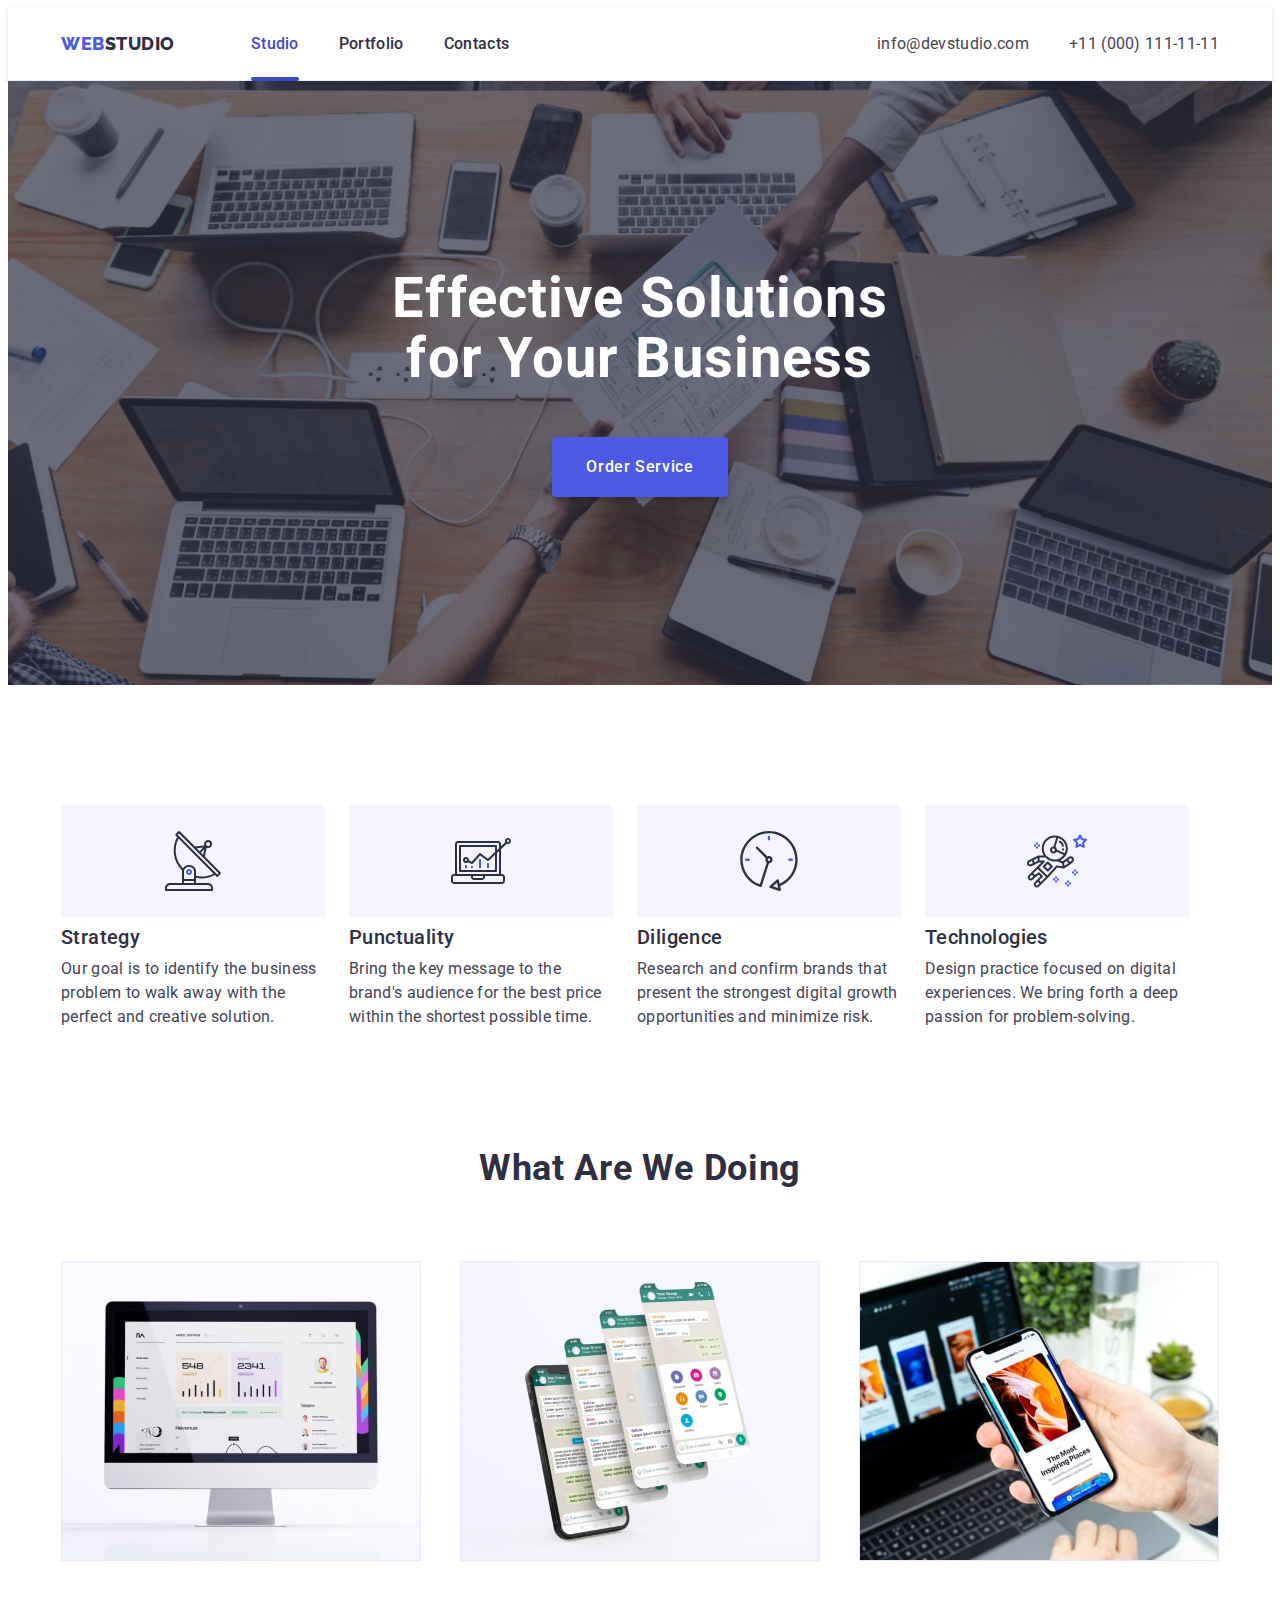
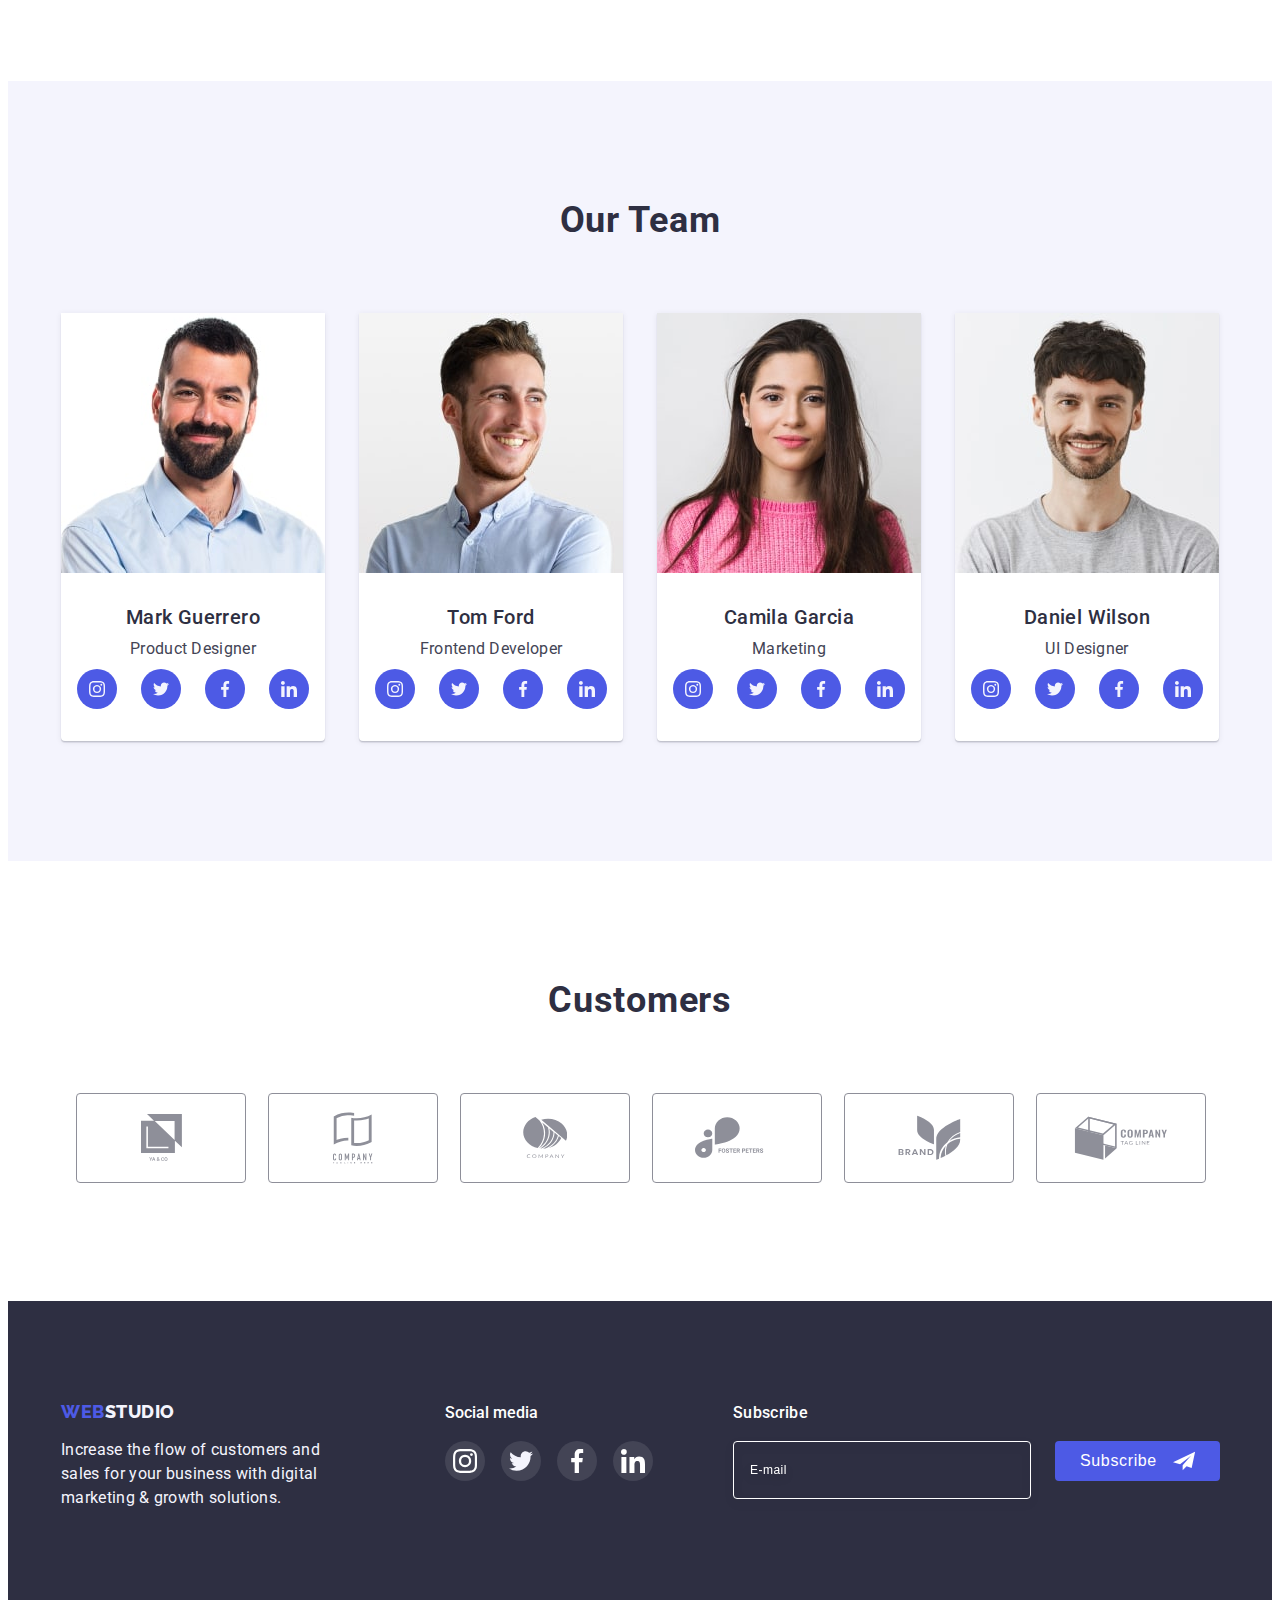
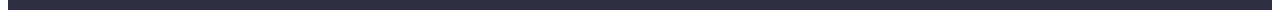
==== index.html @ 2b391406 "Initial commit" ====
<!DOCTYPE html>
<html lang="en">
  <head>
    <meta charset="UTF-8" />
    <meta http-equiv="X-UA-Compatible" content="IE=edge" />
    <meta name="viewport" content="width=device-width, initial-scale=1.0" />
    <link rel="preconnect" href="https://fonts.googleapis.com" />
    <link rel="preconnect" href="https://fonts.gstatic.com" crossorigin />
    <link
      href="https://fonts.googleapis.com/css2?family=Raleway:wght@800&family=Roboto:wght@400;500;700;900&display=swap"
      rel="stylesheet"
    />
    <link
      rel="stylesheet"
      href="https://cdnjs.cloudflare.com/ajax/libs/modern-normalize/1.1.0/modern-normalize.min.css"
      integrity="sha512-wpPYUAdjBVSE4KJnH1VR1HeZfpl1ub8YT/NKx4PuQ5NmX2tKuGu6U/JRp5y+Y8XG2tV+wKQpNHVUX03MfMFn9Q=="
      crossorigin="anonymous"
      referrerpolicy="no-referrer"
    />

    <link rel="stylesheet" href="./css/styles.css" />
    <title>Студія</title>
  </head>
  <body>
    <header class="header">
      <div class="container header-style">
        <nav class="nav">
          <a class="header-logo link" href="./index.html"
            >Web<span class="header-logo-studio">Studio</span>
          </a>
          <ul class="header-list list">
            <li class="item">
              <a class="navigation-link link current" href="./index.html">Studio</a>
            </li>
            <li class="item">
              <a class="navigation-link link" href="./portfolio.html"
                >Portfolio</a>
            </li>
            <li class="item"><a class="navigation-link link" href="">Contacts</a></li>
          </ul>
        </nav>
        <address class="header-address">
          <ul class="address-list list">
            <li class="item">
              <a class="contacts-link link" href="mailto:info@devstudio.com"
                >info@devstudio.com</a
              >
            </li>
            <li class="item">
              <a class="contacts-link link" href="tel:+110001111111"
                >+11 (000) 111-11-11</a
              >
            </li>
          </ul>
        </address>
      </div>
    </header>
    <main>
      <section class="hero">
        <div class="container">
          <h1 class="hero-title">Effective Solutions for Your Business</h1>
          <button type="button" class="button" data-modal-open>Order Service</button>
        </div>
      </section>

      <section class="section-advantages">
        <div class="container">
          <h2 class="visually-hidden">advantages</h2>
          <ul class="advantages-list list">
            <li class="advantages-item">
              <h3 class="advantages-title">Strategy</h3>
              <p class="advantages-content">
                Our goal is to identify the business problem to walk away with the
                perfect and creative solution.
              </p>
            </li>
            <li class="advantages-item icon-antenna">
              <h3 class="advantages-title">Punctuality</h3>
              <p class="advantages-content">
                Bring the key message to the brand's audience for the best price
                within the shortest possible time.
              </p>
            </li>
            <li class="advantages-item">
              <h3 class="advantages-title">Diligence</h3>
              <p class="advantages-content">
                Research and confirm brands that present the strongest digital
                growth opportunities and minimize risk.
              </p>
            </li>
            <li class="advantages-item">
              <h3 class="advantages-title">Technologies</h3>
              <p class="advantages-content">
                Design practice focused on digital experiences. We bring forth a
                deep passion for problem-solving.
              </p>
            </li>
          </ul>
        </div>
      </section>
      <section class="section-projects">
        <div class="container">
          <h2 class="section-projects-header">What are we doing</h2>
          <ul class="section-projects-list list">
            <li>
              <img
                src="./images/img1.jpg"
                alt="project1"
                width="360"
                height="300"
              />
            </li>
            <li>
              <img
                src="./images/img2.jpg"
                alt="project2"
                width="360"
                height="300"
              />
            </li>
            <li>
              <img
                src="./images/img3.jpg"
                alt="project3"
                width="360"
                height="300"
              />
            </li>
          </ul>
        </div>
      </section>
      <section class = "section-team">
        <div class="container">
          <h2 class="team-main-header">Our Team</h2>
          <ul class="team-list list">
            <li class="team-list-item">
              <img src="./images/teamcard1.jpg" alt="Mark Guerrero" width="264" />
              <div class="team-item-block">
                <h3 class="team-item-header">Mark Guerrero</h3>
                <p class="team-item-text">Product Designer</p>
                <ul class="team-social-list list">
                  <li class="team-social-item">
                    <a class="team-social-link link" href="">
                      <svg class="team-social-icon" width="16" height="16">
                        <use href="./images/icons.svg#icon-instagram" width="16px" height="16px"></use>
                      </svg>
                    </a>
                  </li>
                  <li class="team-social-item">
                    <a class="team-social-link link" href="">
                      <svg class="team-social-icon" width="16" height="16">
                        <use href="./images/icons.svg#icon-twitter"></use>
                      </svg>
                    </a>
                  </li>
                  <li class="team-social-item">
                    <a class="team-social-link link" href="">
                      <svg class="team-social-icon" width="16" height="16">
                        <use href="./images/icons.svg#icon-facebook"></use>
                      </svg>
                    </a>
                  </li>
                  <li class="team-social-item">
                    <a class="team-social-link link" href="">
                      <svg class="team-social-icon" width="16" height="16">
                        <use href="./images/icons.svg#icon-linkedin"></use>
                      </svg>
                    </a>
                  </li>
                </ul>
              </div>
            </li>
            <li class="team-list-item">
              <img src="./images/teamcard2.jpg" alt="Tom Ford" width="264" />
              <div class="team-item-block">
                <h3 class="team-item-header">Tom Ford</h3>
                <p class="team-item-text">Frontend Developer</p>
                <ul class="team-social-list list">
                  <li class="team-social-item">
                    <a class="team-social-link link" href="">
                      <svg class="team-social-icon" width="16" height="16">
                        <use href="./images/icons.svg#icon-instagram" width="16px" height="16px"></use>
                      </svg>
                    </a>
                  </li>
                  <li class="team-social-item">
                    <a class="team-social-link link" href="">
                      <svg class="team-social-icon" width="16" height="16">
                        <use href="./images/icons.svg#icon-twitter"></use>
                      </svg>
                    </a>
                  </li>
                  <li class="team-social-item">
                    <a class="team-social-link link" href="">
                      <svg class="team-social-icon" width="16" height="16">
                        <use href="./images/icons.svg#icon-facebook"></use>
                      </svg>
                    </a>
                  </li>
                  <li class="team-social-item">
                    <a class="team-social-link link" href="">
                      <svg class="team-social-icon" width="16" height="16">
                        <use href="./images/icons.svg#icon-linkedin"></use>
                      </svg>
                    </a>
                  </li>
                </ul>
              </div>
            </li>
            <li class="team-list-item">
              <img src="./images/teamcard3.jpg" alt="Camila Garcia" width="264" />
              <div class="team-item-block">
                <h3 class="team-item-header">Camila Garcia</h3>
                <p class="team-item-text">Marketing</p>
                <ul class="team-social-list list">
                  <li class="team-social-item">
                    <a class="team-social-link link" href="">
                      <svg class="team-social-icon" width="16" height="16">
                        <use href="./images/icons.svg#icon-instagram" width="16px" height="16px"></use>
                      </svg>
                    </a>
                  </li>
                  <li class="team-social-item">
                    <a class="team-social-link link" href="">
                      <svg class="team-social-icon" width="16" height="16">
                        <use href="./images/icons.svg#icon-twitter"></use>
                      </svg>
                    </a>
                  </li>
                  <li class="team-social-item">
                    <a class="team-social-link link" href="">
                      <svg class="team-social-icon" width="16" height="16">
                        <use href="./images/icons.svg#icon-facebook"></use>
                      </svg>
                    </a>
                  </li>
                  <li class="team-social-item">
                    <a class="team-social-link link" href="">
                      <svg class="team-social-icon" width="16" height="16">
                        <use href="./images/icons.svg#icon-linkedin"></use>
                      </svg>
                    </a>
                  </li>
                </ul>
              </div>
            </li>
            <li class="team-list-item">
              <img src="./images/teamcard4.jpg" alt="Daniel Wilson" width="264" />
              <div class="team-item-block">
                <h3 class="team-item-header">Daniel Wilson</h3>
                <p class="team-item-text">UI Designer</p>
                <ul class="team-social-list list">
                  <li class="team-social-item">
                    <a class="team-social-link link" href="">
                      <svg class="team-social-icon" width="16" height="16">
                        <use href="./images/icons.svg#icon-instagram" width="16px" height="16px"></use>
                      </svg>
                    </a>
                  </li>
                  <li class="team-social-item">
                    <a class="team-social-link link" href="">
                      <svg class="team-social-icon" width="16" height="16">
                        <use href="./images/icons.svg#icon-twitter"></use>
                      </svg>
                    </a>
                  </li>
                  <li class="team-social-item">
                    <a class="team-social-link link" href="">
                      <svg class="team-social-icon" width="16" height="16">
                        <use href="./images/icons.svg#icon-facebook"></use>
                      </svg>
                    </a>
                  </li>
                  <li class="team-social-item">
                    <a class="team-social-link link" href="">
                      <svg class="team-social-icon" width="16" height="16">
                        <use href="./images/icons.svg#icon-linkedin"></use>
                      </svg>
                    </a>
                  </li>
                </ul>
              </div>
            </li>
          </ul>
        </div>
      </section>
      <section class="customers">
        <div class="container">
          <h3 class="team-main-header">customers</h3>
          <ul class="customers-list list"> 
            <li class="customers-item">
              <a class="customers-link link" href="">
                <svg class="customers-link-icon" width="41" height="47">
                  <use href="./images/icons.svg#icon-partner1"></use>
                </svg>
              </a>
            </li>
           <li class="customers-item">
            <a class="customers-link link" href="">
                <svg class="customers-link-icon" width="40" height="52">
                  <use href="./images/icons.svg#icon-partner2"></use>
                </svg>
              </a>
            </li>
            <li class="customers-item">
              <a class="customers-link link" href="">
                <svg class="customers-link-icon" width="44" height="41">
                  <use href="./images/icons.svg#icon-partner3"></use>
                </svg>
              </a>
            </li>
            <li class="customers-item">
              <a class="customers-link link" href="">
                <svg class="customers-link-icon" width="84" height="41">
                  <use href="./images/icons.svg#icon-partner4"></use>
                </svg>
              </a>
            </li>
            <li class="customers-item">
              <a class="customers-link link" href="">
                <svg class="customers-link-icon" width="63" height="45">
                  <use href="./images/icons.svg#icon-partner5"></use>
                </svg>
              </a>
            </li>
            <li class="customers-item">
              <a class="customers-link link" href="">
                <svg class="customers-link-icon" width="94" height="44">
                  <use href="./images/icons.svg#icon-partner6"></use>
                </svg>
              </a>
            </li>
          </ul>
        </div>
      </section>
    </main>
    <footer class="footer">
      <div class="container footer-container">
        <div class="footer-block">
          <a class="header-logo link" href="./index.html"
            >Web<span class="footer-logo-studio">Studio</span></a
          >
          <p class="footer-text">
            Increase the flow of customers and sales for your business with digital
            marketing & growth solutions.
          </p>
        </div>
        <div class="footer-socials">
          <h2 class="footer-social-header">Social media</h2>
          <ul class="footer-social-list list">
            <li class="footer-social-item">
              <a class="footer-social-link link" href="" > 
                <svg class="footer-link-icon" width="24" height="24">
                  <use href="./images/icons.svg#icon-instagram"></use>
                </svg>
              </a>
            </li>
            <li class="footer-social-item"><a class="footer-social-link link" href="" > 
              <svg class="footer-link-icon" width="24" height="24">
                <use href="./images/icons.svg#icon-twitter"></use>
              </svg>
            </a></li>
            <li class="footer-social-item"><a class="footer-social-link link" href="" > 
              <svg class="footer-link-icon" width="24" height="24">
                <use href="./images/icons.svg#icon-facebook"></use>
              </svg>
            </a></li>
            <li class="footer-social-item"><a class="footer-social-link link" href="" > 
              <svg class="footer-link-icon" width="24" height="24">
                <use href="./images/icons.svg#icon-linkedin"></use>
              </svg>
            </a></li>
          </ul>
        </div> 
        <div class="footer-subscribe">
          <p class="subscribe-text text">Subscribe</p>
          <form name="subscribe-form" class="subscribe-form">
            <label class="subscribe-form-field">
              <input type="email" name="user_mail" class="subscribe-form-input" required placeholder="E-mail"/>
            </label>
            <button type="submit" class="subscribe-form-submit">
              Subscribe
              <svg class="subscribe-form-icon" width="24px" height="24px">
                <use href="./images/icons.svg#icon-subscribe"></use>
              </svg>
            </button>
          </form>
        </div>
      </div>
    </footer>

    <div class="backdrop is-hidden" data-modal>
      <div class="modal">
        <button type="button" class="modal-button" data-modal-close>
          <svg class="modal-button-icon" width="8px" height="8px">
            <use href="./images/icons.svg#icon-close"></use>
          </svg>
        </button>
        <p class="modal-text text">
          Leave your contacts and we will call you back
        </p>
        <form name="modal-form" class="modal-form">
          <label class="modal-form-field">
            <span class="modal-form-description">Name</span>
            <span class="modal-form-input-wrapper">
              <input
                type="text"
                name="user_name"
                class="modal-form-input"
                required
                pattern="^[a-zA-Zа-яА-Я]+"
                minlength="2"
              />
              <svg class="input-icon" width="18px" height="24px">
                <use href="./images/icons.svg#icon-name"></use>
              </svg>
            </span>
          </label>
          <label class="modal-form-field">
            <span class="modal-form-description">Phone</span>
            <span class="modal-form-input-wrapper">
              <input
                type="tel"
                name="user_phone"
                class="modal-form-input"
                required
                pattern="[0-9]{3}[0-9]{3}[0-9]{2}[0-9]{2}"
                title="Phone: XXX-XXX-XX-XX"
              />
              <svg class="input-icon" width="18px" height="24px">
                <use href="./images/icons.svg#icon-phone"></use>
              </svg>
            </span>
          </label>
          <label class="modal-form-field">
            <span class="modal-form-description">Mail</span>
            <span class="modal-form-input-wrapper">
              <input
                type="email"
                name="user_mail"
                class="modal-form-input"
                required
              />
              <svg class="input-icon" width="18px" height="24px">
                <use href="./images/icons.svg#icon-email"></use>
              </svg>
            </span>
          </label>
          <label class="modal-form-field">
            <span class="modal-form-description">Comment</span>
            <textarea
              name="user_message"
              class="modal-form-message"
              placeholder="Text input"
            ></textarea>
          </label>
          <label for="user-policy" class="modal-form-policy-field">
            <input
              id="user-policy"
              type="checkbox"
              name="user_policy"
              class="modal-form-policy visually-hidden"
              required
            />
            <span class="modal-form-policy-checkbox">
              <svg class="checkbox-icon" width="16px" height="16px">
                <use href="./images/icons.svg#icon-checkbox"></use>
              </svg>
            </span>
            I accept the terms and conditions of the&nbsp;
            <a href="">Privacy Policy</a>
          </label>
          <button type="submit" class="modal-form-submit">Send</button>
        </form>
      </div>
    </div>
    <script src="./js/modal.js"></script>
  </body>
</html>
---- css/styles.css ----
:root {
  --color-navy-blue: #2e2f42;
  --color-cloud: #f4f4fd;
  --color-white: #ffffff;
  --color-ocean: #404bbf;
  --color-iris: #4d5ae5;
  --color-slate: #434455;
  --color-lite-slate: #8E8F99;
  --color-green: #31D0AA;
  --modal-overlay-color: rgba(46, 47, 66, 0.4);
  --modal-background-color: #FCFCFC;
  --modal-navy-blue-color: rgba(46, 47, 66, 0.4);
  --typical-transition: 250ms cubic-bezier(0.4, 0, 0.2, 1);
}

p,
h1,
h2,
h3,
h4,
h5,
h6 {
  margin: 0;
}

ul {
  margin: 0;
  padding-left: 0;
}

img {
  display: block;
  max-width: 100%;
  height: auto;
}

body {
  font-family: "Roboto", sans-serif;
  color: var(--color-slate);
  background-color: var(--color-white);
}
/* inherit - наследование свойств родителя */
.list {
  list-style: none;
}

.link {
  text-decoration: none;
}

.visually-hidden {
  position: absolute;
  width: 1px;
  height: 1px;
  margin: -1px;
  border: 0;
  padding: 0;
  white-space: nowrap;
  clip-path: inset(100%);
  clip: rect(0 0 0 0);
  overflow: hidden;
}

.header {
  display: block;
  border-bottom: 1px solid #e7e9fc;
  box-shadow: 0px 2px 1px rgba(46, 47, 66, 0.08), 0px 1px 1px rgba(46, 47, 66, 0.16), 0px 1px 6px rgba(46, 47, 66, 0.08);
}

.header-style,
.nav,
.header-list,
.address-list {
  display: flex;
  align-items: center;
  justify-content: space-between;
}

.header-list {
  margin-left: 76px;
}
.header-list .item:not(:last-child) {
  margin-right: 40px;
}

/* .header-list .item:last-child {
  margin-right: 0;
} */
.container {
  width: 1158px;
  padding-left: 15px;
  padding-right: 15px;
  margin: 0 auto;

  /* outline: 1px solid red; */
}
.header-logo {
  font-family: "Raleway", sans-serif;
  font-weight: 800;
  font-size: 18px;
  line-height: 1.17;
  /* display: flex;
  align-items: center; */
  letter-spacing: 0.03em;
  text-transform: uppercase;
  color: var(--color-iris);
}

.header-logo-studio {
  color: var(--color-navy-blue);
}
.navigation-link {
  display: block;
  padding-top: 24px;
  padding-bottom: 24px;

  font-weight: 500;
  font-size: 16px;
  line-height: 1.5;
  letter-spacing: 0.02em;
  color: var(--color-navy-blue);
  position: relative;
  transition: color var(--typical-transition);
}

.current {
  color: var(--color-ocean);
}

.current::after {
  content: "";
  position: absolute;
  left: 0;
  bottom: -1px;
  display: block;
  width: 100%;
  height: 4px;
  border-radius: 2px;
  background-color: var(--color-ocean);
}

.navigation-link:is(:hover, :focus) {
  color: var(--color-ocean);
}

.header-address {
  margin-left: auto;
  font-style: normal;
}

.address-list .item + .item {
  margin-left: 40px;
}

.contacts-link {
  font-family: "Roboto";
  /* font-weight: 400; */
  font-size: 16px;
  line-height: 1.5;
  letter-spacing: 0.02em;
  color: var(--color-slate);
  transition: color var(--typical-transition);

}

.contacts-link:is(:hover, :focus) {
  color: var(--color-ocean);
}

.hero {
  /* width: 1440px;
  height: 600px;
  left: 0px;
  top: 72px; */
  /* height: 600px; */
  /* padding-top: 188px;
  padding-bottom: 188px; */
  text-align: center;
  background: var(--color-navy-blue);
  padding-top: 188px;
  padding-bottom: 188px;
  max-width: 1440px;
  background-image: linear-gradient(rgba(46, 47, 66, 0.7), rgba(46, 47, 66, 0.7)), url('../images/hero-pic.jpg');
  background-repeat: no-repeat;
  background-position: center;
  background-size: cover;
  margin: 0 auto;
}


.hero-title {
  display: block;
  max-width: 496px;
  margin: 0 auto;
  /* padding-top: 188px; */
  font-weight: 700;
  font-size: 56px;
  line-height: 1.07;

  letter-spacing: 0.02em;
  /* text-transform: capitalize; */
  color: var(--color-white);
}

.button {
  margin-top: 48px;
  padding: 16px 32px;
  font-family: inherit;
  font-weight: 500;
  font-size: 16px;
  line-height: 1.5;
  letter-spacing: 0.04em;
  color: var(--color-white);
  background: var(--color-iris);
  border-radius: 4px;
  border-color: transparent;
  cursor: pointer;
  box-shadow: 0px 4px 4px rgba(0, 0, 0, 0.15);
  transition: background var(--typical-transition);
}

.button:is(:hover, :focus) {
  background: var(--color-ocean);
}

.advantages-logo {
  display: block;

}

.section-advantages {
  padding: 120px 0;
}
.advantages-list {
  display: flex;
  gap: 24px;
}

.advantages-item {
  display: block;
  width: 264px;
  /* background-image: url('../images/antenna1.svg'); */
}

.advantages-item::before  {
  display: block;
  /* width: 264px; */
  height: 112px;
  content: '';
  background-repeat: no-repeat;
  background-position: center;
  background-size: 60px 64px;
  background-color: var(--color-cloud);
  margin-bottom: 8px;
  /* background-image: url("../images/icons.svg#antenna");../images/antenna.svg advantages-item */
  
}

.advantages-item:nth-child(1):before  {
  /* background-image: url("../images/icons.svg#advantages-item"); */
  background-image: url("../images/antenna.svg");
  
}

.advantages-item:nth-child(2):before  {
  background-image: url("../images/diagram.svg");
  
}

.advantages-item:nth-child(3):before  {
  background-image: url("../images/clock.svg");
  
}

.advantages-item:nth-child(4):before  {
  background-image: url("../images/astronaut.svg");
  
}




/* <svg class="advantages-logo" width="150" height="150">
                <use href="./images/icons.svg#icon-antenna"></use>
                <!-- <use href="./images/antenna.svg"></use> -->
              </svg>
              */

.advantages-title {
  margin-bottom: 8px;
  font-weight: 500;
  font-size: 20px;
  line-height: 1.2;
  letter-spacing: 0.02em;
  color: var(--color-navy-blue);
}

.advantages-content {
  font-size: 16px;
  line-height: 1.5;
  letter-spacing: 0.02em;
  color: var(--color-slate);
}

.section-projects {
  padding-bottom: 120px;
}
.section-projects-header {
  margin-bottom: 72px;
  font-weight: 700;
  font-size: 36px;
  line-height: 1.11;
  text-align: center;
  letter-spacing: 0.02em;
  text-transform: capitalize;
  color: var(--color-navy-blue);
}

.section-projects-list {
  display: flex;
  justify-content: space-between;
  /* margin-bottom: 120px; */
}

.section-team {
  background-color: var(--color-cloud);
  padding-top: 120px;
  padding-bottom: 120px;
}

.team-main-header {
  font-weight: 700;
  font-size: 36px;
  line-height: 1.11;
  text-align: center;
  letter-spacing: 0.02em;
  text-transform: capitalize;
  color: var(--color-navy-blue);

  margin-bottom: 72px;
}

.team-list {
  display: flex;
  justify-content: space-between;
}
.team-list-item {
  background-color: var(--color-white);
  border-radius: 0px 0px 4px 4px;
  box-shadow: 0px 1px 6px rgba(46, 47, 66, 0.08), 0px 1px 1px rgba(46, 47, 66, 0.16), 0px 2px 1px rgba(46, 47, 66, 0.08);

}

.team-item-block {
  padding: 32px 0;
}
.team-item-header {
  font-weight: 500;
  font-size: 20px;
  line-height: 1.2;
  text-align: center;
  letter-spacing: 0.02em;
  color: var(--color-navy-blue);
}

.team-item-text {
  /* font-weight: 400; */
  font-size: 16px;
  line-height: 1.5;
  text-align: center;
  letter-spacing: 0.02em;
  color: var(--color-slate);
  margin-top:  8px;
}

.team-social-list {
  margin-top: 8px;
  display: flex;
  justify-content: center;
  gap: 24px;
}

.team-social-item {
  width: 40px;
  height: 40px;
}

.team-social-link {
  width: 100%;
  height: 100%;
  border-radius: 50%;
  border-color: transparent;
  background-color: var(--color-iris);
  display: flex;
  align-items: center;
  justify-content: center;
  fill: var(--color-cloud);
  transition: background-color var(--typical-transition);
}

.team-social-link:is(:hover, :focus) {
  background-color: var(--color-ocean);
}

.customers {
  padding-top: 120px;
  padding-bottom: 120px;
}

.customers-list {
  display: flex;
  margin-top: 72px;
  justify-content: center;
  gap: 24px;
  

}

.customers-item {
  width: 168px;
  height: 88px;
  /* color: var(--color-lite-slate); */
  /* fill: currentColor; */
} 

.customers-link {
  /* color: var(--color-lite-slate); */
  width: 100%;
  height: 100%;
  display: flex;
  align-items: center;
  justify-content: center;
  border: 1px solid var(--color-lite-slate); /*currentColor;*/
  border-radius: 4px;
  fill: var(--color-lite-slate); /*currentColor;*/
  transition: fill var(--typical-transition),
  border-color  var(--typical-transition);
}

.customers-link:is(:hover, :focus) {
  fill: var(--color-ocean);
  border-color: var(--color-ocean);
  /* color: var(--color-ocean); */
  /* background-color: tomato; */
}
.footer {
  background: var(--color-navy-blue);
  padding-top: 100px;
  padding-bottom: 100px;}

.footer-container {
  display: flex;
}

.footer-block {
  display: block;
  width: 264px;
  /* padding: 100px 0; */
}

.footer-logo-studio {
  color: var(--color-cloud);
}

.footer-text {
  margin-top: 16px;
  /* font-weight: 400; */
  font-size: 16px;
  line-height: 1.5;
  letter-spacing: 0.02em;
  color: var(--color-cloud);
}

.footer-socials {
  margin-left: 120px;
  color: var(--color-white);
}

.footer-social-header {
  font-weight: 500;
  font-size: 16px;
  line-height: 24px;
}

.footer-social-item {
  display: flex;
  align-items: center;
  justify-content: center;
  width: 40px;
  height: 40px;
}

.footer-social-list {
  margin-top: 16px;
  display: flex;
  /* justify-content: center; */
  /* align-items: center; */
  gap: 16px;
}

.footer-social-link {
  display: flex;
  align-items: center;
  justify-content: center;
  width: 100%;
  height: 100%;
  /* border: 1px solid red; */
  border-radius: 50%;
  background-color: var(--color-slate);
  fill: var(--color-white);
  transition: background-color var(--typical-transition);
}

.footer-social-link:is(:hover, :focus) {
  background-color: var(--color-green);
}

/** Footer subscribe********************************************************************************************************** */
.footer-subscribe {
  display: flex;
  flex-direction: column;
  max-width: 453px;
  margin-left: 80px;
}

.subscribe-text {
  margin-bottom: 16px;
  font-weight: 500;
  line-height: 1.5;
  letter-spacing: 0.02em;
  color: var(--color-white);
}

.subscribe-form {
  display: flex;
}

.subscribe-form-field {
  width: 100%;
}

.subscribe-form-input {
  padding: 8px 16px;
  width: 264px;
  height: 40px;

  font-size: 12px;
  line-height: 2;
  letter-spacing: 0.04em;

  border: 1px solid var(--color-white);
  border-radius: 4px;
  background-color: transparent;
  color: var(--color-white);
  filter: drop-shadow(0px 4px 4px rgba(0, 0, 0, 0.15));
}

.subscribe-form-input::placeholder {
  color: var(--color-white);
}

/** Button 'Subscribe' */
.subscribe-form-submit {
  display: flex;
  justify-content: center;
  align-items: center;
  padding: 8px 24px;
  gap: 16px;
  margin-left: 24px;
  border: 1px solid transparent;
  border-radius: 4px;
  background-color: var(--color-iris);
  color: var(--color-white);
  font-weight: 500;
  font-size: 16px;
  line-height: 2;
  letter-spacing: 0.04em;
  width: 165px;
  height: 40px;

  transition: background-color var(--typical-transition);
}

.subscribe-form-icon {
  fill: var(--color-white);
  
}

/** Hover and focus for button 'Subscribe'*/
.subscribe-form-submit:hover,
.subscribe-form-submit:focus {
  background-color: var(--color-ocean);
}
/* ************************************************************************************************************************************** */
.footer-link-icon {
  /* align-items: center;
  justify-content: center; */
}


/* portfolio */
.portfolio-projects-section {
  padding-top: 96px;
  padding-bottom: 120px;
}

.filters-list {
   display: flex;
  justify-content: center;
  margin-bottom: 72px;
  /* padding-top: 96px;
  padding-bottom: 72px; */
}

.filters-list li + li {
  margin-left: 24px;
}

.portfolio-button {
  padding: 12px 24px;

  font-family: "Roboto", sans-serif;
  font-weight: 500;
  font-size: 16px;
  line-height: 1.5;
  /* display: flex;
  align-items: center;
  text-align: center; */
  letter-spacing: 0.04em;
  /* IRIS */
  color: var(--color-iris);
  background: var(--color-cloud);
  border: 1px solid #e7e9fc;
  border-radius: 4px;
  cursor: pointer;
  transition: color var(--typical-transition),
  box-shadow var(--typical-transition),
  background var(--typical-transition),
  border-color  var(--typical-transition);

}

.portfolio-button:is(:hover, :focus) {
  color: var(--color-white);
  box-shadow: 0px 3px 1px rgba(0, 0, 0, 0.1), 0px 2px 1px rgba(0, 0, 0, 0.08), 0px 2px 2px rgba(0, 0, 0, 0.12);
  background: var(--color-ocean);
  border-color: transparent;
}

.portfolio-projects-list {
  display: flex;
  flex-wrap: wrap;
  gap: 24px;
  row-gap: 48px;
}

.item-portfolio {
  /* width: 360px; */
  flex-basis: calc((100% - 48px) / 3);
}

.portfolio-projets-item {
  display: block;
  transition: box-shadow var(--typical-transition);
}
.portfolio-projets-item:is(:hover, :focus) {
  box-shadow: 0px 1px 6px rgba(46, 47, 66, 0.08), 0px 1px 1px rgba(46, 47, 66, 0.16), 0px 2px 1px rgba(46, 47, 66, 0.08);
}
.portfolio-item-container {
  padding: 32px 16px;
  border-bottom: 1px solid #E7E9FC;
  border-left:  1px solid #E7E9FC;
  border-right:  1px solid #E7E9FC;
}

/** Overlay portfolio items */
.category-thumb {
  position: relative;
  overflow: hidden;
}

.category-overlay {
  position: absolute;
  top: 0;
  left: 0;
  width: 100%;
  height: 100%;
  background-color: var(--color-iris);

  transform: translateY(100%);
  transition: transform var(--typical-transition);
}

.overlay-text {
  display: flex;
  justify-content: center;
  padding: 40px 32px;
  color: var(--color-cloud);
}

/** Hover and focus for overlay in filter section */
.portfolio-projets-item:is(:hover, :focus) .category-overlay {
  transform: translateY(0);
}


.project-item-header {
  /* margin-top: 32px; */
  margin-bottom: 8px;
  font-weight: 500;
  font-size: 20px;
  line-height: 1.2;
  letter-spacing: 0.02em;
  color: var(--color-navy-blue);
}
.project-item-text {
  font-size: 16px;
  line-height: 1.5;
  letter-spacing: 0.02em;
  color: var(--color-slate);
}

/* modal + backdrop */

.backdrop {
  position: fixed;
  top: 0;
  left: 0;
  width: 100%;
  height: 100%;
  background-color: var(--modal-overlay-color);

  opacity: 1;

  transition:
      opacity var(--typical-transition),
      visibility var(--typical-transition);
}

.backdrop.is-hidden {
  opacity: 0;
  visibility: hidden;
  pointer-events: none;
}

.backdrop.is-hidden .modal {
  transform: translate(-50%, -50%) scaleX(0.4) scaleY(0.1);
}

.modal {
  position: absolute;
  top: 50%;
  left: 50%;
  transform: translate(-50%, -50%) scale(1);

  width: 408px;
  min-height: 576px;
  padding: 24px;
  padding-top: 72px;

  background-color: var(--modal-background-color);
  box-shadow: 0px 1px 1px rgba(0, 0, 0, 0.14), 0px 1px 3px rgba(0, 0, 0, 0.12), 0px 2px 1px rgba(0, 0, 0, 0.2);
  border-radius: 4px;

  transition: transform var(--typical-transition);
}

/** Modal button  */
.modal-button {
  position: absolute;
  /* margin-top: 0;
  margin-right: 0; */
  width: 24px;
  height: 24px;
  top: 24px;
  right: 24px;

  background-color: var(--accent-color);
  border: 1px solid rgba(0, 0, 0, 0.1);
  border-radius: 50%;

  transition:
      background-color var(--typical-transition),
      border-color var(--typical-transition);
}

.modal-button-icon {
  position: absolute;
  top: 50%;
  left: 50%;
  transform: translate(-50%, -50%);
  fill: var(--dark-color);
  cursor: pointer;
  transition: fill var(--typical-transition);
}

/** Hover and focus for modal button  */
.modal-button:hover,
.modal-button:focus {
  background-color: var(--color-ocean);
  border-color: transparent;
}

/** Hover and focus for modal icon  */
.modal-button:hover .modal-button-icon,
.modal-button:focus .modal-button-icon {
  fill: var(--color-white);
}

/**=============== Modal form ======================================================================*/
.modal-text {
  margin-bottom: 16px;
  text-align: center;
  line-height: 1.5;
  letter-spacing: 0.02em;
  font-weight: 500;
  color: var(--color-navy-blue);
  
}

.modal-form {
  display: flex;
  flex-direction: column;
  flex-wrap: wrap;
}

.modal-form-field {
  margin-bottom: 8px;
}

.modal-form-description {
  display: block;
  margin-bottom: 4px;
  font-size: 12px;
  line-height: 1.16;
  letter-spacing: 0.01em;
  color: var(--color-lite-slate);
}

.modal-form-input-wrapper {
  position: relative;
  display: block;
}

.modal-form-input {
  width: 100%;
  height: 40px;
  padding-left: 38px;

  font-size: 12px;
  line-height: 1.16;
  letter-spacing: 0.04em;

  color: var(--color-navy-blue);
  border: 1px solid var(--modal-navy-blue-color);
  border-radius: 4px;

  transition: border-color var(--typical-transition);
}

/** Focus for modal input */
.modal-form-input:focus {
  border-color: var(--color-iris);
  outline: none;
}

/** Transition for modal icon */
.input-icon {
  transition: fill var(--typical-transition);
}

/** Focus for modal icon*/
.modal-form-input:focus+.input-icon {
  fill: var(--color-iris);
}

/** Icon from modal */
.input-icon {
  position: absolute;
  top: 50%;
  left: 16px;
  transform: translateY(-50%);
  fill: var(--color-navy-blue);
}

/** Textarea from modal */
label:nth-last-child(3) {
  margin-bottom: 16px;
}

.modal-form-message {
  display: block;
  width: 100%;
  height: 120px;
  padding: 8px 16px;
  resize: none;

  font-size: 12px;
  line-height: 1.16;
  letter-spacing: 0.04em;

  color: var(--dark-color);
  border: 1px solid var(--modal-navy-blue-color);
  border-radius: 4px;

  transition: border-color var(--typical-transition);
}

.modal-form-message::placeholder {
  color: var(--color-navy-blue);
}

/** Focus for modal textarea */
.modal-form-message:focus {
  border-color: var(--color-iris);
  outline: none;
}

/** Policy from modal */
.modal-form-policy-field {
  display: flex;
  align-items: center;
  margin-bottom: 24px;
  font-size: 12px;
  line-height: 1.16;
  letter-spacing: 0.04em;
  color: var(--subtle-text-color);
}

/** Custom checkbox from modal */
.modal-form-policy-checkbox {
  display: flex;
  justify-content: center;
  align-items: center;
  margin-right: 8px;

  border: 1px solid var(--color-navy-blue);
  border-radius: 2px;
  cursor: pointer;

  transition:
      background-color var(--typical-transition),
      background-image var(--typical-transition);
}

/** Active checkbox modal form */
.modal-form-policy:checked+.modal-form-policy-checkbox {
  background-color: var(--color-ocean);
  border-color: var(--color-ocean);
}

/** Іcon in checkbox modal form*/
.checkbox-icon {
  opacity: 0;
  fill: var(--color-cloud);
}

/** Active icon in checkbox modal form */
.modal-form-policy:checked+.modal-form-policy-checkbox>.checkbox-icon {
  opacity: 1;
}

.modal-form-policy-field>a {
  text-decoration: underline;
  color: var(--color-iris);
}

/** Button 'Send' */
.modal-form-submit {
  align-self: center;
  padding: 16px 32px;

  min-width: 169px;
  min-height: 56px;
  box-shadow: 0px 4px 4px rgba(0, 0, 0, 0.15);
  background-color: var(--color-iris);
  color: var(--color-white);
  border: 1px solid transparent;
  border-radius: 4px;
  transition: background-color var(--typical-transition);
  cursor: pointer;

  font-weight: 500;
  font-size: 16px;
  line-height: 1.5;
  letter-spacing: 0.04em;
}

/** Hover and focus for button in hero section */
.modal-form-submit:hover,
.modal-form-submit:focus {
  background-color: var(--color-ocean);
}
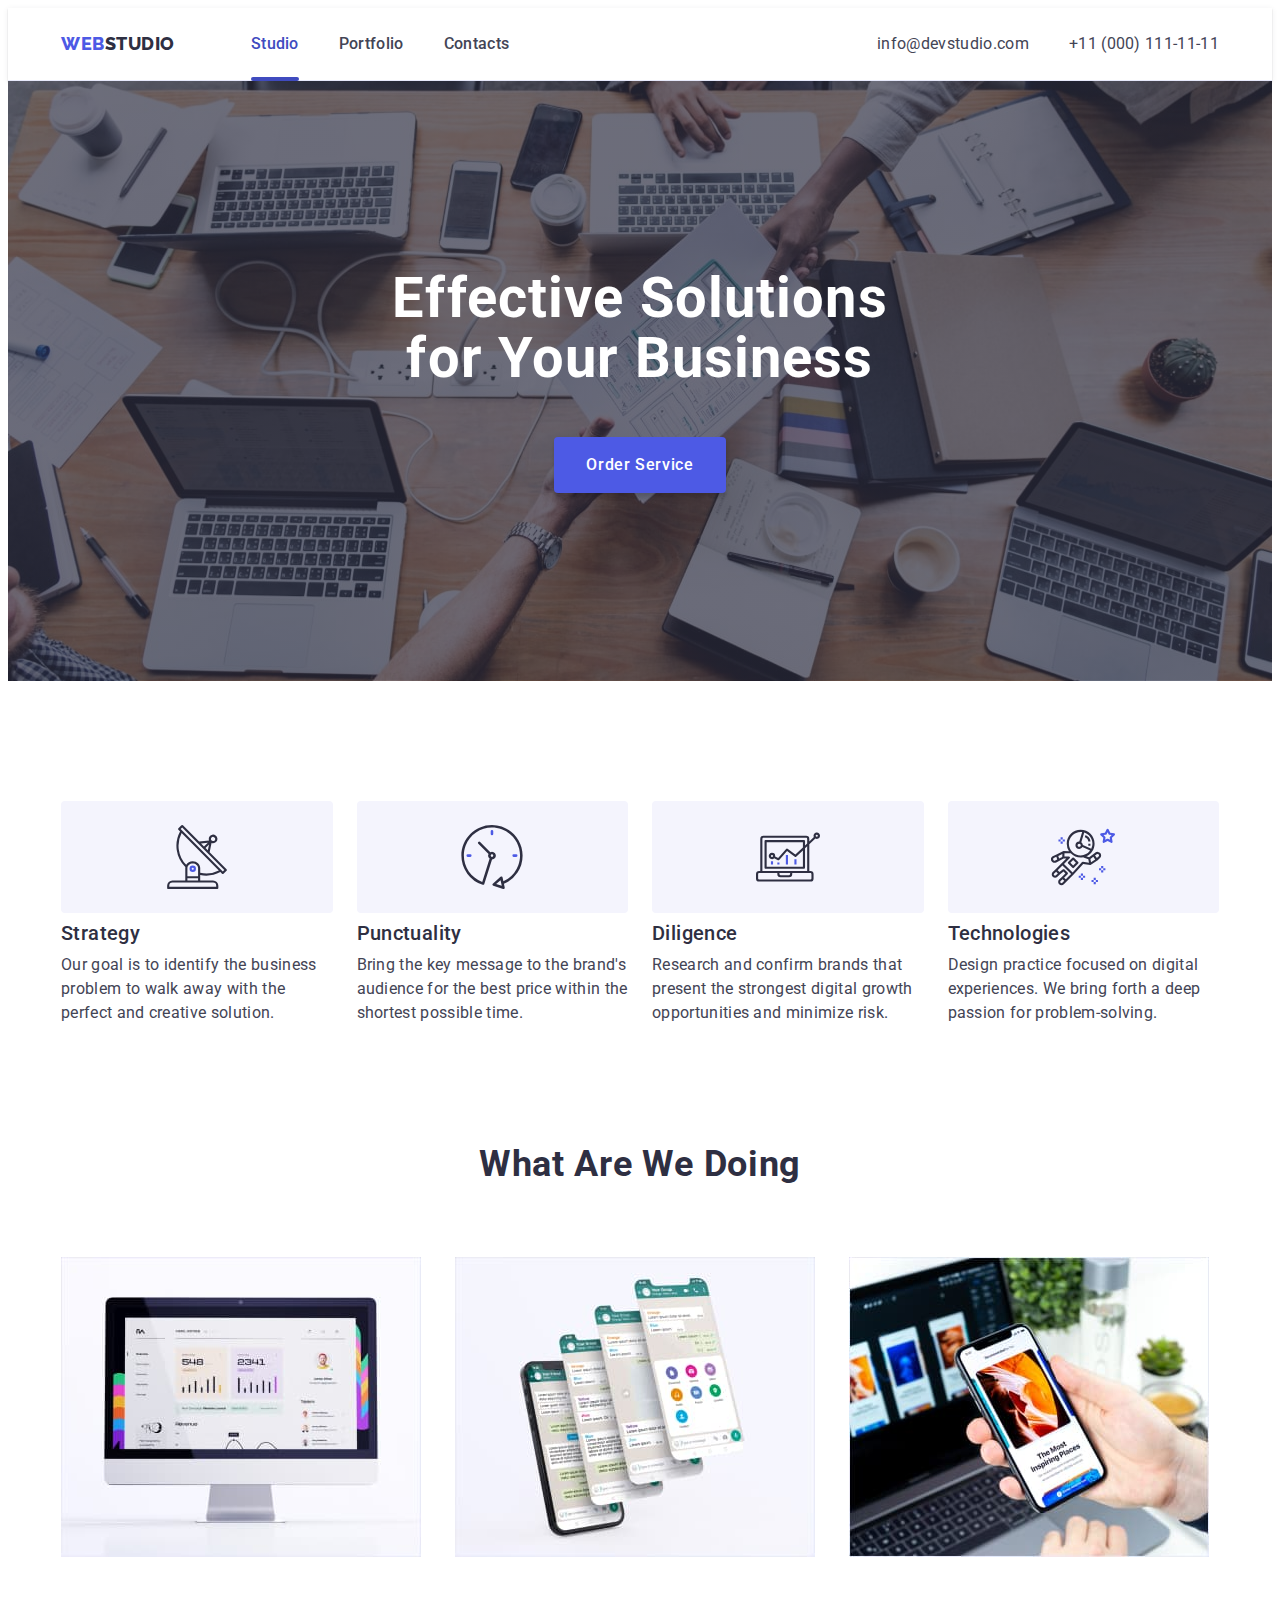
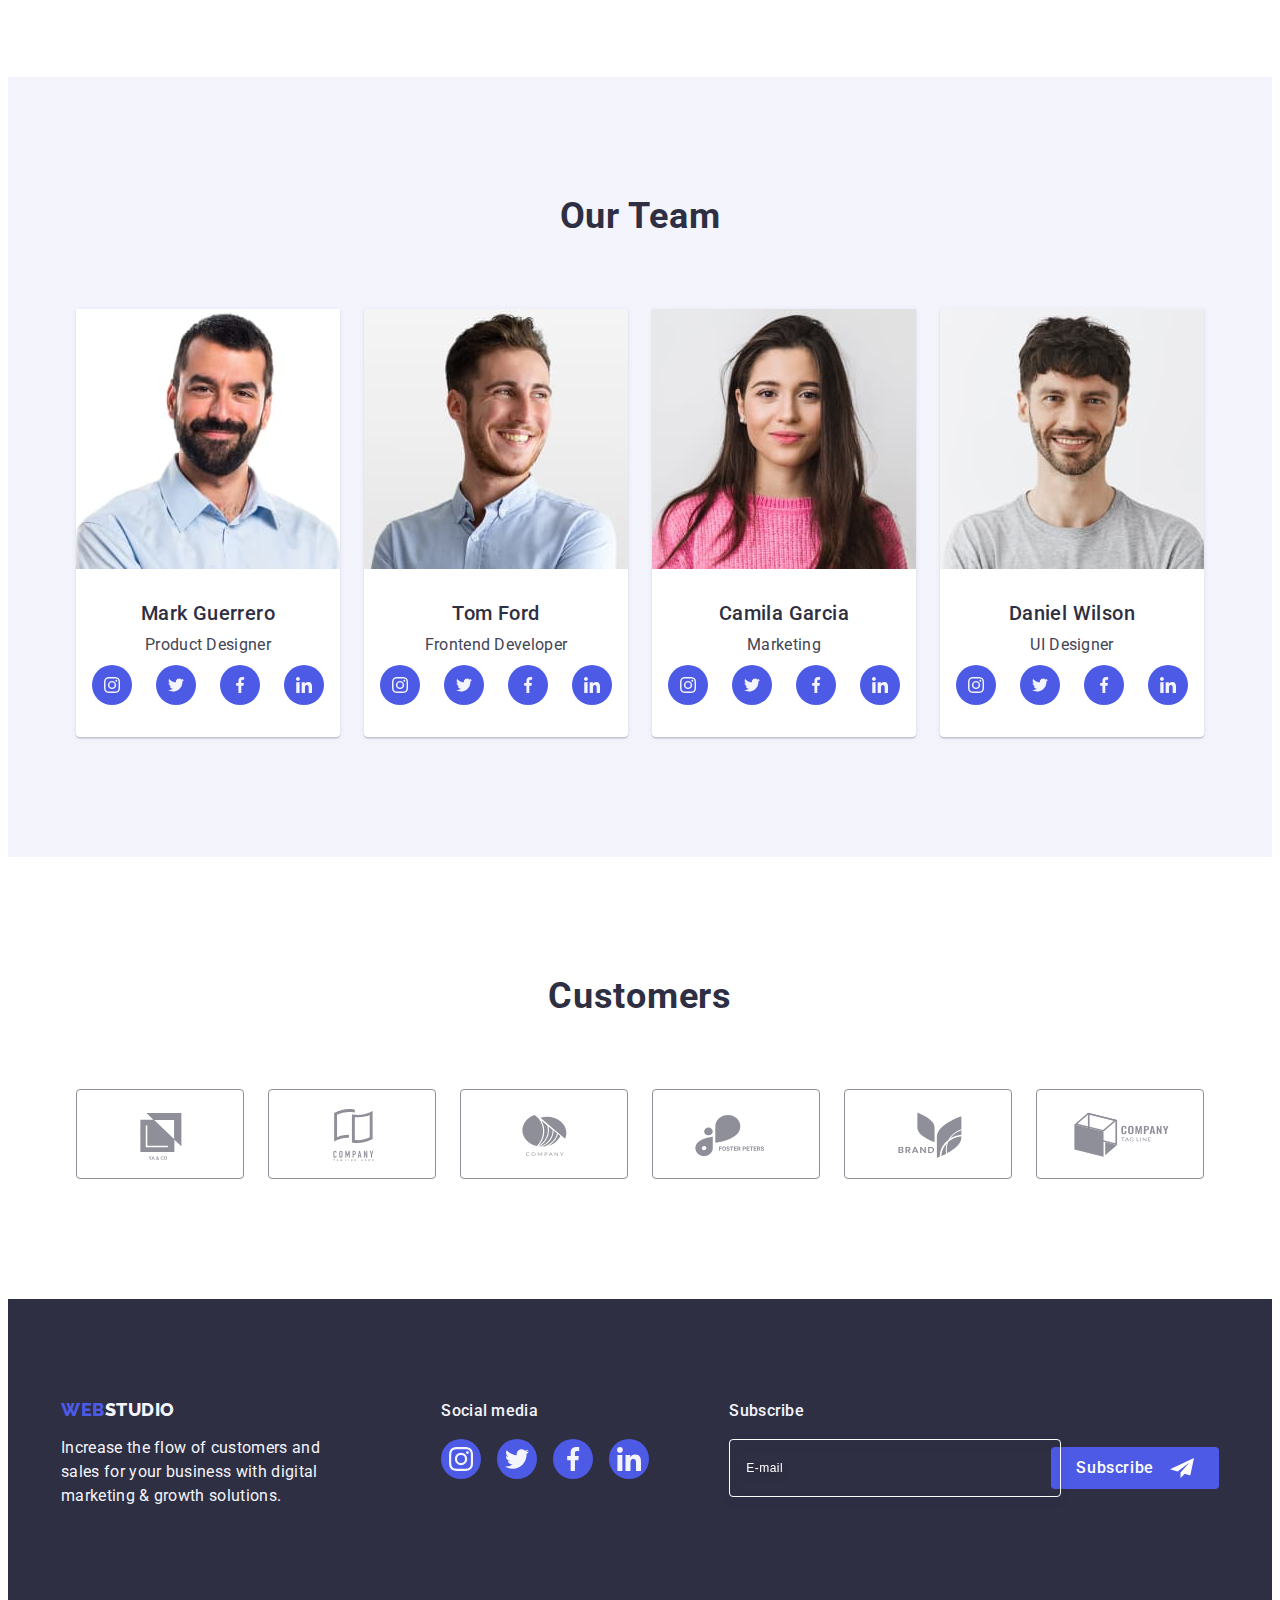
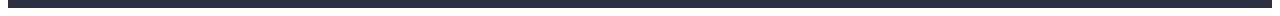
==== commit b2d5cd27: "Finish" ====
--- a/index.html
+++ b/index.html
@@ -4,6 +4,7 @@
     <meta charset="UTF-8" />
     <meta http-equiv="X-UA-Compatible" content="IE=edge" />
     <meta name="viewport" content="width=device-width, initial-scale=1.0" />
+    <title>WebStudio</title>
     <link rel="preconnect" href="https://fonts.googleapis.com" />
     <link rel="preconnect" href="https://fonts.gstatic.com" crossorigin />
     <link
@@ -17,80 +18,199 @@
       crossorigin="anonymous"
       referrerpolicy="no-referrer"
     />
-
     <link rel="stylesheet" href="./css/styles.css" />
-    <title>Студія</title>
+    <link
+      rel="stylesheet"
+      href="./css/tablet.css"
+      media="screen and (min-width: 768px)"
+    />
+    <link
+      rel="stylesheet"
+      href="./css/desktop.css"
+      media="screen and (min-width: 1158px)"
+    />
   </head>
   <body>
+    <!--Added header-->
     <header class="header">
-      <div class="container header-style">
-        <nav class="nav">
-          <a class="header-logo link" href="./index.html"
-            >Web<span class="header-logo-studio">Studio</span>
+      <div class="header-container container">
+        <!--Added navigation-->
+        <nav class="header-nav">
+          <a href="./index.html" class="logo-link">
+            Web<span class="header-span">Studio</span>
           </a>
-          <ul class="header-list list">
-            <li class="item">
-              <a class="navigation-link link current" href="./index.html">Studio</a>
-            </li>
-            <li class="item">
-              <a class="navigation-link link" href="./portfolio.html"
-                >Portfolio</a>
-            </li>
-            <li class="item"><a class="navigation-link link" href="">Contacts</a></li>
+          <ul class="nav-list">
+            <li class="nav-item">
+              <a href="./index.html" class="nav-link text-l current">Studio</a>
+            </li>
+            <li class="nav-item">
+              <a href="./portfolio.html" class="nav-link text-l">Portfolio</a>
+            </li>
+            <li class="nav-item">
+              <a href="" class="nav-link text-l">Contacts </a>
+            </li>
           </ul>
         </nav>
-        <address class="header-address">
-          <ul class="address-list list">
-            <li class="item">
-              <a class="contacts-link link" href="mailto:info@devstudio.com"
-                >info@devstudio.com</a
-              >
-            </li>
-            <li class="item">
-              <a class="contacts-link link" href="tel:+110001111111"
-                >+11 (000) 111-11-11</a
-              >
+        <!--Added contacts-->
+        <address class="header-contacts">
+          <ul class="contacts-list">
+            <li class="contact-item">
+              <a href="mailto:info@devstudio.com" class="contact-link text-m"
+                >info@devstudio.com
+              </a>
+            </li>
+            <li class="contact-item">
+              <a href="tel:+110001111111" class="contact-link text-m"
+                >+11 (000) 111-11-11
+              </a>
             </li>
           </ul>
         </address>
+        <button type="button" class="mobile-menu-open" data-menu-open>
+          <svg class="header-menu-icon" width="32px" height="32px">
+            <use href="./images/icons.svg#icon-burger"></use>
+          </svg>
+        </button>
+      </div>
+      <div class="mobile-menu" data-menu>
+        <div class="mobile-menu-container container">
+          <button type="button" class="mobile-menu-close" data-menu-close>
+            <svg class="mobile-menu-icon" width="8px" height="8px">
+              <use href="./images/icons.svg#icon-close"></use>
+            </svg>
+          </button>
+          <div class="mobile-nav-container">
+            <nav class="header-nav-mobile">
+              <ul class="nav-mobile-list">
+                <li class="nav-mobile-item">
+                  <a
+                    href="./index.html"
+                    class="nav-mobile-link header-two current"
+                    >Studio</a
+                  >
+                </li>
+                <li class="nav-mobile-item">
+                  <a href="./portfolio.html" class="nav-mobile-link header-two"
+                    >Portfolio</a
+                  >
+                </li>
+                <li class="nav-mobile-item">
+                  <a href="" class="nav-mobile-link header-two">Contacts </a>
+                </li>
+              </ul>
+            </nav>
+            <address class="header-contact-mobile">
+              <ul class="contact-mobile-list">
+                <li class="contact-mobile-item mobile-tel">
+                  <a
+                    href="tel:+110001111111"
+                    class="contact-mobile-link header-two"
+                    >+11 (000) 111-11-11
+                  </a>
+                </li>
+                <li class="contact-email-item mobile-email">
+                  <a
+                    href="mailto:info@devstudio.com"
+                    class="contact-mobile-link header-three"
+                    >info@devstudio.com
+                  </a>
+                </li>
+              </ul>
+            </address>
+          </div>
+          <ul class="social-mobile-list">
+            <li class="social-mobile-item">
+              <a href="" class="social-link social-mobile-link">
+                <svg class="social-icon" width="24px" height="24px">
+                  <use href="./images/icons.svg#icon-instagram"></use>
+                </svg>
+              </a>
+            </li>
+            <li class="social-mobile-item">
+              <a href="" class="social-link social-mobile-link">
+                <svg class="social-icon" width="24px" height="24px">
+                  <use href="./images/icons.svg#icon-twitter"></use>
+                </svg>
+              </a>
+            </li>
+            <li class="social-mobile-item">
+              <a href="" class="social-link social-mobile-link">
+                <svg class="social-icon" width="24px" height="24px">
+                  <use href="./images/icons.svg#icon-facebook"></use>
+                </svg>
+              </a>
+            </li>
+            <li class="social-mobile-item">
+              <a href="" class="social-link social-mobile-link">
+                <svg class="social-icon" width="24px" height="24px">
+                  <use href="./images/icons.svg#icon-linkedin"></use>
+                </svg>
+              </a>
+            </li>
+          </ul>
+        </div>
       </div>
     </header>
-    <main>
+    <!--Added main-->
+    <main class="main">
+      <!--Added hero section-->
       <section class="hero">
-        <div class="container">
+        <div class="hero-container container">
           <h1 class="hero-title">Effective Solutions for Your Business</h1>
-          <button type="button" class="button" data-modal-open>Order Service</button>
+          <button type="button" class="hero-button" data-modal-open>
+            Order Service
+          </button>
         </div>
       </section>
-
-      <section class="section-advantages">
-        <div class="container">
-          <h2 class="visually-hidden">advantages</h2>
-          <ul class="advantages-list list">
-            <li class="advantages-item">
-              <h3 class="advantages-title">Strategy</h3>
-              <p class="advantages-content">
-                Our goal is to identify the business problem to walk away with the
-                perfect and creative solution.
+      <!--Added section 1-->
+      <section class="features section">
+        <div class="features-container container">
+          <h2 class="features-title visually-hidden">Features</h2>
+          <ul class="features-list">
+            <li class="features-item">
+              <div class="features-thumb">
+                <svg class="features-icon" width="64px" height="64px">
+                  <use href="./images/icons.svg#icon-antenna"></use>
+                </svg>
+              </div>
+              <h3 class="features-name header-two">Strategy</h3>
+              <p class="features-text text-l">
+                Our goal is to identify the business problem to walk away with
+                the perfect and creative solution.
               </p>
             </li>
-            <li class="advantages-item icon-antenna">
-              <h3 class="advantages-title">Punctuality</h3>
-              <p class="advantages-content">
+            <li class="features-item">
+              <div class="features-thumb">
+                <svg class="features-icon" width="64px" height="64px">
+                  <use href="./images/icons.svg#icon-clock"></use>
+                </svg>
+              </div>
+              <h3 class="features-name header-two">Punctuality</h3>
+              <p class="features-text text-l">
                 Bring the key message to the brand's audience for the best price
                 within the shortest possible time.
               </p>
             </li>
-            <li class="advantages-item">
-              <h3 class="advantages-title">Diligence</h3>
-              <p class="advantages-content">
+            <li class="features-item">
+              <div class="features-thumb">
+                <svg class="features-icon" width="64px" height="64px">
+                  <use href="./images/icons.svg#icon-diagram"></use>
+                </svg>
+              </div>
+              <h3 class="features-name header-two">Diligence</h3>
+              <p class="features-text text-l">
                 Research and confirm brands that present the strongest digital
                 growth opportunities and minimize risk.
               </p>
             </li>
-            <li class="advantages-item">
-              <h3 class="advantages-title">Technologies</h3>
-              <p class="advantages-content">
+            <li class="features-item">
+              <div class="features-thumb">
+                <svg class="features-icon" width="64px" height="64px">
+                  <use href="./images/icons.svg#icon-astronaut"></use>
+                </svg>
+              </div>
+              <h3 class="features-name header-two">Technologies</h3>
+              <p class="features-text text-l">
                 Design practice focused on digital experiences. We bring forth a
                 deep passion for problem-solving.
               </p>
@@ -98,235 +218,279 @@
           </ul>
         </div>
       </section>
-      <section class="section-projects">
-        <div class="container">
-          <h2 class="section-projects-header">What are we doing</h2>
-          <ul class="section-projects-list list">
-            <li>
+      <!--Added section 2-->
+      <section class="work section">
+        <div class="work-container container">
+          <h2 class="work-title header-two">What are we doing</h2>
+          <ul class="work-list">
+            <li class="work-item">
+              <picture>
+                <source
+                  media="(min-width: 1158px)"
+                  srcset="./images/computer.jpg 1x, ./images/computer@2x.jpg 2x"
+                />
+                <img
+                  src="./images/computer.jpg"
+                  alt="Computer version of the website"
+                  width="360"
+                />
+              </picture>
+            </li>
+            <li class="work-item">
+              <picture>
+                <source
+                  media="(min-width: 1158px)"
+                  srcset="
+                    ./images/mobile-app.jpg    1x,
+                    ./images/mobile-app@2x.jpg 2x
+                  "
+                />
+                <img
+                  src="./images/mobile-app.jpg"
+                  alt="Mobile application"
+                  width="360"
+                />
+              </picture>
+            </li>
+            <li class="work-item">
+              <picture>
+                <source
+                  media="(min-width: 1158px)"
+                  srcset="
+                    ./images/mobile-website.jpg    1x,
+                    ./images/mobile-website@2x.jpg 2x
+                  "
+                />
+                <img
+                  src="./images/mobile-website.jpg"
+                  alt="Mobile version of the website"
+                  width="360"
+                />
+              </picture>
+            </li>
+          </ul>
+        </div>
+      </section>
+      <!--Added section 3-->
+      <section class="team section">
+        <div class="team-container container">
+          <h2 class="team-title header-two">Our Team</h2>
+          <ul class="team-list">
+            <li class="team-item">
               <img
-                src="./images/img1.jpg"
-                alt="project1"
-                width="360"
-                height="300"
-              />
-            </li>
-            <li>
+                src="./images/guerrero.jpg"
+                srcset="./images/guerrero@2x.jpg 2x"
+                alt="Mark Guerrero"
+                width="264"
+              />
+              <div class="team-card">
+                <h3 class="team-name header-three">Mark Guerrero</h3>
+                <p class="team-text text-m">Product Designer</p>
+                <ul class="social-list">
+                  <li class="social-item">
+                    <a href="" class="social-link social-team">
+                      <svg class="social-icon" width="16px" height="16px">
+                        <use href="./images/icons.svg#icon-instagram"></use>
+                      </svg>
+                    </a>
+                  </li>
+                  <li class="social-item">
+                    <a href="" class="social-link social-team">
+                      <svg class="social-icon" width="16px" height="16px">
+                        <use href="./images/icons.svg#icon-twitter"></use>
+                      </svg>
+                    </a>
+                  </li>
+                  <li class="social-item">
+                    <a href="" class="social-link social-team">
+                      <svg class="social-icon" width="16px" height="16px">
+                        <use href="./images/icons.svg#icon-facebook"></use>
+                      </svg>
+                    </a>
+                  </li>
+                  <li class="social-item">
+                    <a href="" class="social-link social-team">
+                      <svg class="social-icon" width="16px" height="16px">
+                        <use href="./images/icons.svg#icon-linkedin"></use>
+                      </svg>
+                    </a>
+                  </li>
+                </ul>
+              </div>
+            </li>
+            <li class="team-item">
               <img
-                src="./images/img2.jpg"
-                alt="project2"
-                width="360"
-                height="300"
-              />
-            </li>
-            <li>
+                src="./images/ford.jpg"
+                srcset="./images/ford@2x.jpg 2x"
+                alt="Tom Ford"
+                width="264"
+              />
+              <div class="team-card">
+                <h3 class="team-name header-three">Tom Ford</h3>
+                <p class="team-text text-m">Frontend Developer</p>
+                <ul class="social-list">
+                  <li class="social-item">
+                    <a href="" class="social-link social-team">
+                      <svg class="social-icon" width="16px" height="16px">
+                        <use href="./images/icons.svg#icon-instagram"></use>
+                      </svg>
+                    </a>
+                  </li>
+                  <li class="social-item">
+                    <a href="" class="social-link social-team">
+                      <svg class="social-icon" width="16px" height="16px">
+                        <use href="./images/icons.svg#icon-twitter"></use>
+                      </svg>
+                    </a>
+                  </li>
+                  <li class="social-item">
+                    <a href="" class="social-link social-team">
+                      <svg class="social-icon" width="16px" height="16px">
+                        <use href="./images/icons.svg#icon-facebook"></use>
+                      </svg>
+                    </a>
+                  </li>
+                  <li class="social-item">
+                    <a href="" class="social-link social-team">
+                      <svg class="social-icon" width="16px" height="16px">
+                        <use href="./images/icons.svg#icon-linkedin"></use>
+                      </svg>
+                    </a>
+                  </li>
+                </ul>
+              </div>
+            </li>
+            <li class="team-item">
               <img
-                src="./images/img3.jpg"
-                alt="project3"
-                width="360"
-                height="300"
-              />
+                src="./images/garcia.jpg"
+                srcset="./images/garcia@2x.jpg 2x"
+                alt="Camila Garcia"
+                width="264"
+              />
+              <div class="team-card">
+                <h3 class="team-name header-three">Camila Garcia</h3>
+                <p class="team-text text-m">Marketing</p>
+                <ul class="social-list">
+                  <li class="social-item">
+                    <a href="" class="social-link social-team">
+                      <svg class="social-icon" width="16px" height="16px">
+                        <use href="./images/icons.svg#icon-instagram"></use>
+                      </svg>
+                    </a>
+                  </li>
+                  <li class="social-item">
+                    <a href="" class="social-link social-team">
+                      <svg class="social-icon" width="16px" height="16px">
+                        <use href="./images/icons.svg#icon-twitter"></use>
+                      </svg>
+                    </a>
+                  </li>
+                  <li class="social-item">
+                    <a href="" class="social-link social-team">
+                      <svg class="social-icon" width="16px" height="16px">
+                        <use href="./images/icons.svg#icon-facebook"></use>
+                      </svg>
+                    </a>
+                  </li>
+                  <li class="social-item">
+                    <a href="" class="social-link social-team">
+                      <svg class="social-icon" width="16px" height="16px">
+                        <use href="./images/icons.svg#icon-linkedin"></use>
+                      </svg>
+                    </a>
+                  </li>
+                </ul>
+              </div>
+            </li>
+            <li class="team-item">
+              <img
+                src="./images/wilson.jpg"
+                srcset="./images/wilson@2x.jpg 2x"
+                alt="Daniel Wilson"
+                width="264"
+              />
+              <div class="team-card">
+                <h3 class="team-name header-three">Daniel Wilson</h3>
+                <p class="team-text text-m">UI Designer</p>
+                <ul class="social-list">
+                  <li class="social-item">
+                    <a href="" class="social-link social-team">
+                      <svg class="social-icon" width="16px" height="16px">
+                        <use href="./images/icons.svg#icon-instagram"></use>
+                      </svg>
+                    </a>
+                  </li>
+                  <li class="social-item">
+                    <a href="" class="social-link social-team">
+                      <svg class="social-icon" width="16px" height="16px">
+                        <use href="./images/icons.svg#icon-twitter"></use>
+                      </svg>
+                    </a>
+                  </li>
+                  <li class="social-item">
+                    <a href="" class="social-link social-team">
+                      <svg class="social-icon" width="16px" height="16px">
+                        <use href="./images/icons.svg#icon-facebook"></use>
+                      </svg>
+                    </a>
+                  </li>
+                  <li class="social-item">
+                    <a href="" class="social-link social-team">
+                      <svg class="social-icon" width="16px" height="16px">
+                        <use href="./images/icons.svg#icon-linkedin"></use>
+                      </svg>
+                    </a>
+                  </li>
+                </ul>
+              </div>
             </li>
           </ul>
         </div>
       </section>
-      <section class = "section-team">
-        <div class="container">
-          <h2 class="team-main-header">Our Team</h2>
-          <ul class="team-list list">
-            <li class="team-list-item">
-              <img src="./images/teamcard1.jpg" alt="Mark Guerrero" width="264" />
-              <div class="team-item-block">
-                <h3 class="team-item-header">Mark Guerrero</h3>
-                <p class="team-item-text">Product Designer</p>
-                <ul class="team-social-list list">
-                  <li class="team-social-item">
-                    <a class="team-social-link link" href="">
-                      <svg class="team-social-icon" width="16" height="16">
-                        <use href="./images/icons.svg#icon-instagram" width="16px" height="16px"></use>
-                      </svg>
-                    </a>
-                  </li>
-                  <li class="team-social-item">
-                    <a class="team-social-link link" href="">
-                      <svg class="team-social-icon" width="16" height="16">
-                        <use href="./images/icons.svg#icon-twitter"></use>
-                      </svg>
-                    </a>
-                  </li>
-                  <li class="team-social-item">
-                    <a class="team-social-link link" href="">
-                      <svg class="team-social-icon" width="16" height="16">
-                        <use href="./images/icons.svg#icon-facebook"></use>
-                      </svg>
-                    </a>
-                  </li>
-                  <li class="team-social-item">
-                    <a class="team-social-link link" href="">
-                      <svg class="team-social-icon" width="16" height="16">
-                        <use href="./images/icons.svg#icon-linkedin"></use>
-                      </svg>
-                    </a>
-                  </li>
-                </ul>
-              </div>
-            </li>
-            <li class="team-list-item">
-              <img src="./images/teamcard2.jpg" alt="Tom Ford" width="264" />
-              <div class="team-item-block">
-                <h3 class="team-item-header">Tom Ford</h3>
-                <p class="team-item-text">Frontend Developer</p>
-                <ul class="team-social-list list">
-                  <li class="team-social-item">
-                    <a class="team-social-link link" href="">
-                      <svg class="team-social-icon" width="16" height="16">
-                        <use href="./images/icons.svg#icon-instagram" width="16px" height="16px"></use>
-                      </svg>
-                    </a>
-                  </li>
-                  <li class="team-social-item">
-                    <a class="team-social-link link" href="">
-                      <svg class="team-social-icon" width="16" height="16">
-                        <use href="./images/icons.svg#icon-twitter"></use>
-                      </svg>
-                    </a>
-                  </li>
-                  <li class="team-social-item">
-                    <a class="team-social-link link" href="">
-                      <svg class="team-social-icon" width="16" height="16">
-                        <use href="./images/icons.svg#icon-facebook"></use>
-                      </svg>
-                    </a>
-                  </li>
-                  <li class="team-social-item">
-                    <a class="team-social-link link" href="">
-                      <svg class="team-social-icon" width="16" height="16">
-                        <use href="./images/icons.svg#icon-linkedin"></use>
-                      </svg>
-                    </a>
-                  </li>
-                </ul>
-              </div>
-            </li>
-            <li class="team-list-item">
-              <img src="./images/teamcard3.jpg" alt="Camila Garcia" width="264" />
-              <div class="team-item-block">
-                <h3 class="team-item-header">Camila Garcia</h3>
-                <p class="team-item-text">Marketing</p>
-                <ul class="team-social-list list">
-                  <li class="team-social-item">
-                    <a class="team-social-link link" href="">
-                      <svg class="team-social-icon" width="16" height="16">
-                        <use href="./images/icons.svg#icon-instagram" width="16px" height="16px"></use>
-                      </svg>
-                    </a>
-                  </li>
-                  <li class="team-social-item">
-                    <a class="team-social-link link" href="">
-                      <svg class="team-social-icon" width="16" height="16">
-                        <use href="./images/icons.svg#icon-twitter"></use>
-                      </svg>
-                    </a>
-                  </li>
-                  <li class="team-social-item">
-                    <a class="team-social-link link" href="">
-                      <svg class="team-social-icon" width="16" height="16">
-                        <use href="./images/icons.svg#icon-facebook"></use>
-                      </svg>
-                    </a>
-                  </li>
-                  <li class="team-social-item">
-                    <a class="team-social-link link" href="">
-                      <svg class="team-social-icon" width="16" height="16">
-                        <use href="./images/icons.svg#icon-linkedin"></use>
-                      </svg>
-                    </a>
-                  </li>
-                </ul>
-              </div>
-            </li>
-            <li class="team-list-item">
-              <img src="./images/teamcard4.jpg" alt="Daniel Wilson" width="264" />
-              <div class="team-item-block">
-                <h3 class="team-item-header">Daniel Wilson</h3>
-                <p class="team-item-text">UI Designer</p>
-                <ul class="team-social-list list">
-                  <li class="team-social-item">
-                    <a class="team-social-link link" href="">
-                      <svg class="team-social-icon" width="16" height="16">
-                        <use href="./images/icons.svg#icon-instagram" width="16px" height="16px"></use>
-                      </svg>
-                    </a>
-                  </li>
-                  <li class="team-social-item">
-                    <a class="team-social-link link" href="">
-                      <svg class="team-social-icon" width="16" height="16">
-                        <use href="./images/icons.svg#icon-twitter"></use>
-                      </svg>
-                    </a>
-                  </li>
-                  <li class="team-social-item">
-                    <a class="team-social-link link" href="">
-                      <svg class="team-social-icon" width="16" height="16">
-                        <use href="./images/icons.svg#icon-facebook"></use>
-                      </svg>
-                    </a>
-                  </li>
-                  <li class="team-social-item">
-                    <a class="team-social-link link" href="">
-                      <svg class="team-social-icon" width="16" height="16">
-                        <use href="./images/icons.svg#icon-linkedin"></use>
-                      </svg>
-                    </a>
-                  </li>
-                </ul>
-              </div>
-            </li>
-          </ul>
-        </div>
-      </section>
-      <section class="customers">
-        <div class="container">
-          <h3 class="team-main-header">customers</h3>
-          <ul class="customers-list list"> 
-            <li class="customers-item">
-              <a class="customers-link link" href="">
-                <svg class="customers-link-icon" width="41" height="47">
-                  <use href="./images/icons.svg#icon-partner1"></use>
-                </svg>
-              </a>
-            </li>
-           <li class="customers-item">
-            <a class="customers-link link" href="">
-                <svg class="customers-link-icon" width="40" height="52">
-                  <use href="./images/icons.svg#icon-partner2"></use>
-                </svg>
-              </a>
-            </li>
-            <li class="customers-item">
-              <a class="customers-link link" href="">
-                <svg class="customers-link-icon" width="44" height="41">
-                  <use href="./images/icons.svg#icon-partner3"></use>
-                </svg>
-              </a>
-            </li>
-            <li class="customers-item">
-              <a class="customers-link link" href="">
-                <svg class="customers-link-icon" width="84" height="41">
-                  <use href="./images/icons.svg#icon-partner4"></use>
-                </svg>
-              </a>
-            </li>
-            <li class="customers-item">
-              <a class="customers-link link" href="">
-                <svg class="customers-link-icon" width="63" height="45">
-                  <use href="./images/icons.svg#icon-partner5"></use>
-                </svg>
-              </a>
-            </li>
-            <li class="customers-item">
-              <a class="customers-link link" href="">
-                <svg class="customers-link-icon" width="94" height="44">
-                  <use href="./images/icons.svg#icon-partner6"></use>
+      <!--Added section 4-->
+      <section class="customer section">
+        <div class="customer-container container">
+          <h2 class="customer-title header-two">Customers</h2>
+          <ul class="customer-list">
+            <li class="customer-item">
+              <a href="" class="customer-link">
+                <svg class="customer-icon" width="104px" height="56px">
+                  <use href="./images/icons.svg#icon-company1"></use>
+                </svg>
+              </a>
+            </li>
+            <li class="customer-item">
+              <a href="" class="customer-link">
+                <svg class="customer-icon" width="104px" height="56px">
+                  <use href="./images/icons.svg#icon-company2"></use>
+                </svg>
+              </a>
+            </li>
+            <li class="customer-item">
+              <a href="" class="customer-link">
+                <svg class="customer-icon" width="104px" height="56px">
+                  <use href="./images/icons.svg#icon-company3"></use>
+                </svg>
+              </a>
+            </li>
+            <li class="customer-item">
+              <a href="" class="customer-link">
+                <svg class="customer-icon" width="104px" height="56px">
+                  <use href="./images/icons.svg#icon-company4"></use>
+                </svg>
+              </a>
+            </li>
+            <li class="customer-item">
+              <a href="" class="customer-link">
+                <svg class="customer-icon" width="104px" height="56px">
+                  <use href="./images/icons.svg#icon-company5"></use>
+                </svg>
+              </a>
+            </li>
+            <li class="customer-item">
+              <a href="" class="customer-link">
+                <svg class="customer-icon" width="104px" height="56px">
+                  <use href="./images/icons.svg#icon-company6"></use>
                 </svg>
               </a>
             </li>
@@ -334,49 +498,62 @@
         </div>
       </section>
     </main>
+    <!--Added footer-->
     <footer class="footer">
-      <div class="container footer-container">
-        <div class="footer-block">
-          <a class="header-logo link" href="./index.html"
-            >Web<span class="footer-logo-studio">Studio</span></a
-          >
-          <p class="footer-text">
-            Increase the flow of customers and sales for your business with digital
-            marketing & growth solutions.
+      <div class="footer-container container">
+        <div class="footer-information">
+          <a class="logo-link" href="./index.html">
+            Web<span class="footer-span">Studio</span>
+          </a>
+          <p class="footer-slogan text-m">
+            Increase the flow of customers and sales for your business with
+            digital marketing & growth solutions.
           </p>
         </div>
-        <div class="footer-socials">
-          <h2 class="footer-social-header">Social media</h2>
-          <ul class="footer-social-list list">
-            <li class="footer-social-item">
-              <a class="footer-social-link link" href="" > 
-                <svg class="footer-link-icon" width="24" height="24">
+        <div class="footer-social">
+          <p class="social-text text-l">Social media</p>
+          <ul class="social-list">
+            <li class="social-item">
+              <a href="" class="social-link social-footer">
+                <svg class="social-icon" width="24px" height="24px">
                   <use href="./images/icons.svg#icon-instagram"></use>
                 </svg>
               </a>
             </li>
-            <li class="footer-social-item"><a class="footer-social-link link" href="" > 
-              <svg class="footer-link-icon" width="24" height="24">
-                <use href="./images/icons.svg#icon-twitter"></use>
-              </svg>
-            </a></li>
-            <li class="footer-social-item"><a class="footer-social-link link" href="" > 
-              <svg class="footer-link-icon" width="24" height="24">
-                <use href="./images/icons.svg#icon-facebook"></use>
-              </svg>
-            </a></li>
-            <li class="footer-social-item"><a class="footer-social-link link" href="" > 
-              <svg class="footer-link-icon" width="24" height="24">
-                <use href="./images/icons.svg#icon-linkedin"></use>
-              </svg>
-            </a></li>
-          </ul>
-        </div> 
+            <li class="social-item">
+              <a href="" class="social-link social-footer">
+                <svg class="social-icon" width="24px" height="24px">
+                  <use href="./images/icons.svg#icon-twitter"></use>
+                </svg>
+              </a>
+            </li>
+            <li class="social-item">
+              <a href="" class="social-link social-footer">
+                <svg class="social-icon" width="24px" height="24px">
+                  <use href="./images/icons.svg#icon-facebook"></use>
+                </svg>
+              </a>
+            </li>
+            <li class="social-item">
+              <a href="" class="social-link social-footer">
+                <svg class="social-icon" width="24px" height="24px">
+                  <use href="./images/icons.svg#icon-linkedin"></use>
+                </svg>
+              </a>
+            </li>
+          </ul>
+        </div>
         <div class="footer-subscribe">
-          <p class="subscribe-text text">Subscribe</p>
+          <p class="subscribe-text text-l">Subscribe</p>
           <form name="subscribe-form" class="subscribe-form">
             <label class="subscribe-form-field">
-              <input type="email" name="user_mail" class="subscribe-form-input" required placeholder="E-mail"/>
+              <input
+                type="email"
+                name="user_mail"
+                class="subscribe-form-input"
+                required
+                placeholder="E-mail"
+              />
             </label>
             <button type="submit" class="subscribe-form-submit">
               Subscribe
@@ -396,12 +573,12 @@
             <use href="./images/icons.svg#icon-close"></use>
           </svg>
         </button>
-        <p class="modal-text text">
+        <p class="modal-text text-l">
           Leave your contacts and we will call you back
         </p>
         <form name="modal-form" class="modal-form">
           <label class="modal-form-field">
-            <span class="modal-form-description">Name</span>
+            <span class="modal-form-description text-s">Name</span>
             <span class="modal-form-input-wrapper">
               <input
                 type="text"
@@ -417,7 +594,7 @@
             </span>
           </label>
           <label class="modal-form-field">
-            <span class="modal-form-description">Phone</span>
+            <span class="modal-form-description text-s">Phone</span>
             <span class="modal-form-input-wrapper">
               <input
                 type="tel"
@@ -433,7 +610,7 @@
             </span>
           </label>
           <label class="modal-form-field">
-            <span class="modal-form-description">Mail</span>
+            <span class="modal-form-description text-s">Mail</span>
             <span class="modal-form-input-wrapper">
               <input
                 type="email"
@@ -447,14 +624,14 @@
             </span>
           </label>
           <label class="modal-form-field">
-            <span class="modal-form-description">Comment</span>
+            <span class="modal-form-description text-s">Comment</span>
             <textarea
               name="user_message"
-              class="modal-form-message"
+              class="modal-form-message text-s"
               placeholder="Text input"
             ></textarea>
           </label>
-          <label for="user-policy" class="modal-form-policy-field">
+          <label for="user-policy" class="modal-form-policy-field text-s">
             <input
               id="user-policy"
               type="checkbox"
@@ -468,12 +645,13 @@
               </svg>
             </span>
             I accept the terms and conditions of the&nbsp;
-            <a href="">Privacy Policy</a>
+            <a href="" class="privacy-policy-link">Privacy Policy</a>
           </label>
           <button type="submit" class="modal-form-submit">Send</button>
         </form>
       </div>
     </div>
     <script src="./js/modal.js"></script>
+    <script src="./js/mobile-menu.js"></script>
   </body>
 </html>
--- a/css/styles.css
+++ b/css/styles.css
@@ -1,31 +1,50 @@
 :root {
-  --color-navy-blue: #2e2f42;
-  --color-cloud: #f4f4fd;
-  --color-white: #ffffff;
-  --color-ocean: #404bbf;
-  --color-iris: #4d5ae5;
-  --color-slate: #434455;
-  --color-lite-slate: #8E8F99;
-  --color-green: #31D0AA;
+  --primary-brand-color: #4D5AE5;
+  --pressed-state-color: #404BBF;
+  --dark-color: #2E2F42;
+  --success-color: #31D0AA;
+  --text-color: #434455;
+  --subtle-text-color: #8E8F99;
+  --accent-color: #E7E9FC;
+  --light-color: #F4F4FD;
   --modal-overlay-color: rgba(46, 47, 66, 0.4);
+  --hero-background-color: rgba(46, 47, 66, 0.7);
+  --white-background-color: #FFFFFF;
   --modal-background-color: #FCFCFC;
-  --modal-navy-blue-color: rgba(46, 47, 66, 0.4);
+  --bg-gradient: linear-gradient(to right,
+          var(--hero-background-color),
+          var(--hero-background-color));
+
   --typical-transition: 250ms cubic-bezier(0.4, 0, 0.2, 1);
 }
 
-p,
+/** Body style */
+body {
+  font-family: 'Roboto', sans-serif;
+  color: var(--text-color);
+  background-color: var(--white-background-color);
+}
+
+/** Delete text decoration */
 h1,
 h2,
 h3,
 h4,
 h5,
-h6 {
+h6,
+p {
   margin: 0;
 }
 
 ul {
+  padding: 0;
   margin: 0;
-  padding-left: 0;
+  list-style-type: none;
+}
+
+a {
+  font-style: normal;
+  text-decoration: none;
 }
 
 img {
@@ -34,20 +53,83 @@
   height: auto;
 }
 
-body {
-  font-family: "Roboto", sans-serif;
-  color: var(--color-slate);
-  background-color: var(--color-white);
-}
-/* inherit - наследование свойств родителя */
-.list {
-  list-style: none;
-}
-
-.link {
-  text-decoration: none;
-}
-
+/**=============== Text style guide ===============*/
+/** Header 1 */
+.hero-title {
+  margin-right: auto;
+  margin-left: auto;
+
+  font-weight: 700;
+  font-size: 56px;
+  line-height: 1.07;
+  letter-spacing: 0.02em;
+  text-align: center;
+  color: var(--white-background-color);
+}
+
+/** Header 2 */
+.header-two {
+  font-weight: 700;
+  font-size: 36px;
+  line-height: 1.11;
+  letter-spacing: 0.02em;
+  text-align: center;
+  text-transform: capitalize;
+  color: var(--dark-color);
+}
+
+/** Header 3 */
+.header-three {
+  font-weight: 500;
+  font-size: 20px;
+  line-height: 1.2;
+  letter-spacing: 0.02em;
+  color: var(--dark-color);
+}
+
+/** Large text style */
+.text-l {
+  font-weight: 500;
+  line-height: 1.5;
+  letter-spacing: 0.02em;
+  color: var(--text-color);
+}
+
+/** Medium text style */
+.text-m {
+  line-height: 1.5;
+  letter-spacing: 0.02em;
+  color: var(--text-color);
+}
+
+/** Small text style */
+.text-s {
+  font-size: 12px;
+  line-height: 1.16;
+  letter-spacing: 0.04em;
+  color: var(--subtle-text-color);
+}
+
+/**=============== Additional styles ===============*/
+@media screen and (max-width: 767px) {
+
+  /** Additional class for sections  */
+  .section {
+      padding-top: 96px;
+      padding-bottom: 96px;
+  }
+
+  /** Additional container class */
+  .container {
+      max-width: 428px;
+      padding-left: 16px;
+      padding-right: 16px;
+      margin-left: auto;
+      margin-right: auto;
+  }
+}
+
+/** Additional hidden class  */
 .visually-hidden {
   position: absolute;
   width: 1px;
@@ -61,619 +143,548 @@
   overflow: hidden;
 }
 
-.header {
-  display: block;
-  border-bottom: 1px solid #e7e9fc;
-  box-shadow: 0px 2px 1px rgba(46, 47, 66, 0.08), 0px 1px 1px rgba(46, 47, 66, 0.16), 0px 1px 6px rgba(46, 47, 66, 0.08);
-}
-
-.header-style,
-.nav,
-.header-list,
-.address-list {
-  display: flex;
-  align-items: center;
-  justify-content: space-between;
-}
-
-.header-list {
-  margin-left: 76px;
-}
-.header-list .item:not(:last-child) {
-  margin-right: 40px;
-}
-
-/* .header-list .item:last-child {
-  margin-right: 0;
-} */
-.container {
-  width: 1158px;
-  padding-left: 15px;
-  padding-right: 15px;
-  margin: 0 auto;
-
-  /* outline: 1px solid red; */
-}
-.header-logo {
-  font-family: "Raleway", sans-serif;
-  font-weight: 800;
-  font-size: 18px;
-  line-height: 1.17;
-  /* display: flex;
-  align-items: center; */
-  letter-spacing: 0.03em;
-  text-transform: uppercase;
-  color: var(--color-iris);
-}
-
-.header-logo-studio {
-  color: var(--color-navy-blue);
-}
-.navigation-link {
-  display: block;
-  padding-top: 24px;
-  padding-bottom: 24px;
-
-  font-weight: 500;
-  font-size: 16px;
-  line-height: 1.5;
-  letter-spacing: 0.02em;
-  color: var(--color-navy-blue);
-  position: relative;
-  transition: color var(--typical-transition);
-}
-
-.current {
-  color: var(--color-ocean);
-}
-
-.current::after {
-  content: "";
-  position: absolute;
-  left: 0;
-  bottom: -1px;
-  display: block;
-  width: 100%;
-  height: 4px;
-  border-radius: 2px;
-  background-color: var(--color-ocean);
-}
-
-.navigation-link:is(:hover, :focus) {
-  color: var(--color-ocean);
-}
-
-.header-address {
-  margin-left: auto;
-  font-style: normal;
-}
-
-.address-list .item + .item {
-  margin-left: 40px;
-}
-
-.contacts-link {
-  font-family: "Roboto";
-  /* font-weight: 400; */
-  font-size: 16px;
-  line-height: 1.5;
-  letter-spacing: 0.02em;
-  color: var(--color-slate);
-  transition: color var(--typical-transition);
-
-}
-
-.contacts-link:is(:hover, :focus) {
-  color: var(--color-ocean);
-}
-
-.hero {
-  /* width: 1440px;
-  height: 600px;
-  left: 0px;
-  top: 72px; */
-  /* height: 600px; */
-  /* padding-top: 188px;
-  padding-bottom: 188px; */
-  text-align: center;
-  background: var(--color-navy-blue);
-  padding-top: 188px;
-  padding-bottom: 188px;
-  max-width: 1440px;
-  background-image: linear-gradient(rgba(46, 47, 66, 0.7), rgba(46, 47, 66, 0.7)), url('../images/hero-pic.jpg');
-  background-repeat: no-repeat;
-  background-position: center;
-  background-size: cover;
-  margin: 0 auto;
-}
-
-
-.hero-title {
-  display: block;
-  max-width: 496px;
-  margin: 0 auto;
-  /* padding-top: 188px; */
-  font-weight: 700;
-  font-size: 56px;
-  line-height: 1.07;
-
-  letter-spacing: 0.02em;
-  /* text-transform: capitalize; */
-  color: var(--color-white);
-}
-
-.button {
-  margin-top: 48px;
-  padding: 16px 32px;
+/** Global style for buttons */
+button {
+  padding: 0;
+  cursor: pointer;
   font-family: inherit;
   font-weight: 500;
   font-size: 16px;
   line-height: 1.5;
   letter-spacing: 0.04em;
-  color: var(--color-white);
-  background: var(--color-iris);
+  border: 1px solid transparent;
   border-radius: 4px;
+}
+
+/** Style for socials in team and footer section  */
+.social-link {
+  display: flex;
+  justify-content: center;
+  align-items: center;
+  width: 40px;
+  height: 40px;
+  border-radius: 50%;
+  background-color: var(--primary-brand-color);
+
+  transition: background-color var(--typical-transition);
+}
+
+/** Color for social icons */
+.social-icon {
+  fill: var(--light-color);
+}
+
+/**=============== Header section ===============*/
+header {
+  border-bottom: 1px solid var(--accent-color);
+  box-shadow: 0px 2px 1px rgba(46, 47, 66, 0.08), 0px 1px 1px rgba(46, 47, 66, 0.16), 0px 1px 6px rgba(46, 47, 66, 0.08);
+}
+
+/** Default logo style */
+.logo-link {
+  font-family: 'Raleway', sans-serif;
+  font-weight: 800;
+  font-size: 18px;
+  line-height: 1.17;
+  letter-spacing: 0.03em;
+  text-transform: uppercase;
+  color: var(--primary-brand-color);
+}
+
+/** Expanding the click-zone */
+.header .logo-link {
+  padding-top: 24px;
+  padding-bottom: 24px;
+}
+
+/** Color for logo (tag span) */
+.header-span {
+  color: var(--dark-color);
+}
+
+/** Navigation style */
+.header-container {
+  display: flex;
+  align-items: center;
+  justify-content: space-between;
+}
+
+.header-nav {
+  display: flex;
+  align-items: center;
+}
+
+/** Hidden navigation (none for mobile) */
+@media screen and (max-width: 767px) {
+  .nav-list {
+      display: none;
+  }
+}
+
+.nav-link {
+  position: relative;
+
+  display: block;
+  padding-top: 24px;
+  padding-bottom: 24px;
+
+  transition: color var(--typical-transition);
+}
+
+/** Current color for navigation */
+.current {
+  color: var(--pressed-state-color);
+}
+
+/** Hidden contacts (none for mobile) */
+@media screen and (max-width: 767px) {
+  .contacts-list {
+      display: none;
+  }
+}
+
+.contact-link {
+  display: block;
+  transition: color var(--typical-transition);
+}
+
+/** Hover and focus for navigation and contacts */
+.nav-link:hover,
+.nav-link:focus,
+.contact-link:hover,
+.contact-link:focus {
+  color: var(--pressed-state-color);
+}
+
+/** Button in header (open mobile menu) */
+.mobile-menu-open {
+  border: none;
+  line-height: 0;
+  background-color: transparent;
+}
+
+/**=============== Modile menu ===============*/
+.mobile-menu {
+  position: fixed;
+  top: 0;
+  left: 0;
+  z-index: 88;
+  width: 100%;
+  height: 100%;
+  background-color: var(--white-background-color);
+  transform: translateY(-100%);
+
+  opacity: 0;
+  visibility: hidden;
+  pointer-events: none;
+  overflow-y: scroll;
+
+  transition: transform var(--typical-transition);
+}
+
+.mobile-menu.is-open {
+  opacity: 1;
+  visibility: visible;
+  pointer-events: auto;
+  transform: translateY(0);
+}
+
+.mobile-menu-container {
+  display: flex;
+  flex-direction: column;
+
+  position: relative;
+  padding-top: 80px;
+  padding-right: 35px;
+  padding-bottom: 40px;
+  padding-left: 40px;
+  height: 100%;
+}
+
+/** Button in mobile menu (close) */
+.mobile-menu-close {
+  position: absolute;
+  top: 24px;
+  right: 24px;
+  width: 24px;
+  height: 24px;
+
+  background-color: transparent;
+  border: 1px solid rgba(0, 0, 0, 0.1);
+  border-radius: 50%;
+
+  transition:
+      background-color var(--typical-transition),
+      border-color var(--typical-transition);
+}
+
+.mobile-menu-icon {
+  position: absolute;
+  top: 50%;
+  left: 50%;
+  transform: translate(-50%, -50%);
+}
+
+/** Hover and focus for button in mobile menu (close) */
+.mobile-menu-close:hover,
+.mobile-menu-close:focus {
+  background-color: var(--pressed-state-color);
   border-color: transparent;
-  cursor: pointer;
-  box-shadow: 0px 4px 4px rgba(0, 0, 0, 0.15);
-  transition: background var(--typical-transition);
-}
-
-.button:is(:hover, :focus) {
-  background: var(--color-ocean);
-}
-
-.advantages-logo {
+}
+
+/** Hover and focus for mobile menu icon (close) */
+.mobile-menu-close:hover .mobile-menu-icon,
+.mobile-menu-close:focus .mobile-menu-icon {
+  fill: var(--white-background-color);
+}
+
+.mobile-nav-container {
+  display: flex;
+  flex-direction: column;
+  justify-content: space-between;
+  height: 100%;
+}
+
+/** Navigation in mobile menu */
+.nav-mobile-item {
+  display: flex;
+  margin-bottom: 40px;
+  justify-content: start;
+
+  transition: color var(--typical-transition);
+}
+
+/** Contacts in mobile menu */
+.contact-mobile-item {
   display: block;
 
-}
-
-.section-advantages {
-  padding: 120px 0;
-}
-.advantages-list {
-  display: flex;
-  gap: 24px;
-}
-
-.advantages-item {
-  display: block;
-  width: 264px;
-  /* background-image: url('../images/antenna1.svg'); */
-}
-
-.advantages-item::before  {
-  display: block;
-  /* width: 264px; */
-  height: 112px;
-  content: '';
+  transition: color var(--typical-transition);
+}
+
+.mobile-tel {
+  text-align: start;
+  margin-bottom: 40px;
+}
+
+.mobile-tel>a {
+  color: var(--primary-brand-color);
+}
+
+@media screen and (max-width: 427px) {
+  .mobile-tel>a {
+      font-size: 24px;
+  }
+}
+
+.mobile-email {
+  margin-bottom: 48px;
+}
+
+.mobile-email>a {
+  color: var(--text-color);
+}
+
+/** Socials in mobile menu */
+.social-mobile-list {
+  display: flex;
+  flex-wrap: wrap;
+  gap: 56px;
+}
+
+@media screen and (max-width: 427px) {
+  .social-mobile-list {
+      gap: 26px;
+  }
+}
+
+/** Hover and focus for mobile menu */
+.nav-mobile-link:hover,
+.nav-mobile-link:focus,
+.contact-mobile-link:hover,
+.contact-mobile-link:focus {
+  color: var(--pressed-state-color);
+}
+
+/**=============== Hero section ===============*/
+.hero {
+  padding-top: 112px;
+  padding-bottom: 112px;
+  margin-right: auto;
+  margin-left: auto;
+
+  background-color: var(--dark-color);
+  /* 0 > 427px */
+  background-image: var(--bg-gradient), url(../images/hero-mobile.jpg);
   background-repeat: no-repeat;
   background-position: center;
-  background-size: 60px 64px;
-  background-color: var(--color-cloud);
+  background-size: cover;
+}
+
+/* 0 > 427px (2x)*/
+@media screen and (min-device-pixel-ratio: 2) and (max-width: 427px),
+screen and (min-resolution: 192dpi) and (max-width: 427px),
+screen and (min-resolution: 2dppx) and (max-width: 427px) {
+  .hero {
+      background-image: var(--bg-gradient), url(../images/hero-mobile@2x.jpg)
+  }
+}
+
+/* 428px > 727px */
+@media screen and (min-width: 428px) and (max-width: 767px) {
+  .hero {
+      background-image: var(--bg-gradient), url(../images/hero-tablet.jpg);
+  }
+}
+
+/* 428px > 727px (2x)*/
+@media screen and (min-device-pixel-ratio: 2) and (min-width: 428px) and (max-width: 767px),
+screen and (min-resolution: 192dpi) and (min-width: 428px) and (max-width: 767px),
+screen and (min-resolution: 2dppx) and (min-width: 428px) and (max-width: 767px) {
+  .hero {
+      background-image: var(--bg-gradient), url(../images/hero-tablet@2x.jpg)
+  }
+}
+
+.hero-container {
+  text-align: center;
+}
+
+/** Title in hero section (mobile) */
+@media screen and (max-width: 767px) {
+  .hero-title {
+      max-width: 320px;
+      margin-bottom: 72px;
+      font-size: 36px;
+      line-height: 1.11;
+      letter-spacing: 0.02em;
+  }
+}
+
+/** Button in hero section */
+.hero-button {
+  padding: 16px 32px;
+  border: none;
+  box-shadow: 0px 4px 4px rgba(0, 0, 0, 0.15);
+  background-color: var(--primary-brand-color);
+  color: var(--white-background-color);
+
+  transition: background-color var(--typical-transition);
+}
+
+/** Hover and focus for button in hero section */
+.hero-button:hover,
+.hero-button:focus {
+  background-color: var(--pressed-state-color);
+}
+
+/**=============== Features section ===============*/
+@media screen and (max-width: 767px) {
+  .features-item:not(:last-child) {
+      margin-bottom: 72px;
+  }
+}
+
+/** Hidden icons in feature (none for mobile and tablet) */
+@media screen and (max-width: 1157px) {
+  .features-thumb {
+      display: none;
+  }
+}
+
+.features-name {
   margin-bottom: 8px;
-  /* background-image: url("../images/icons.svg#antenna");../images/antenna.svg advantages-item */
-  
-}
-
-.advantages-item:nth-child(1):before  {
-  /* background-image: url("../images/icons.svg#advantages-item"); */
-  background-image: url("../images/antenna.svg");
-  
-}
-
-.advantages-item:nth-child(2):before  {
-  background-image: url("../images/diagram.svg");
-  
-}
-
-.advantages-item:nth-child(3):before  {
-  background-image: url("../images/clock.svg");
-  
-}
-
-.advantages-item:nth-child(4):before  {
-  background-image: url("../images/astronaut.svg");
-  
-}
-
-
-
-
-/* <svg class="advantages-logo" width="150" height="150">
-                <use href="./images/icons.svg#icon-antenna"></use>
-                <!-- <use href="./images/antenna.svg"></use> -->
-              </svg>
-              */
-
-.advantages-title {
-  margin-bottom: 8px;
-  font-weight: 500;
-  font-size: 20px;
-  line-height: 1.2;
-  letter-spacing: 0.02em;
-  color: var(--color-navy-blue);
-}
-
-.advantages-content {
-  font-size: 16px;
-  line-height: 1.5;
-  letter-spacing: 0.02em;
-  color: var(--color-slate);
-}
-
-.section-projects {
-  padding-bottom: 120px;
-}
-.section-projects-header {
+}
+
+/**=============== Work section ===============*/
+/** Hidden icons in feature (none for mobile and tablet) */
+@media screen and (max-width: 1157px) {
+  .work.section {
+      display: none;
+  }
+}
+
+/**=============== Team section ===============*/
+.team {
+  background-color: var(--light-color);
+}
+
+.team-title {
   margin-bottom: 72px;
-  font-weight: 700;
-  font-size: 36px;
-  line-height: 1.11;
+}
+
+/** Style for cards in team section */
+@media screen and (max-width: 767px) {
+  .team-item {
+      margin-right: auto;
+      margin-left: auto;
+      margin-bottom: 72px;
+  }
+
+  .team-item:last-child {
+      margin-bottom: 0px;
+  }
+}
+
+.team-item {
+  max-width: 264px;
+  height: 100%;
+  flex-grow: 1;
   text-align: center;
-  letter-spacing: 0.02em;
-  text-transform: capitalize;
-  color: var(--color-navy-blue);
-}
-
-.section-projects-list {
-  display: flex;
-  justify-content: space-between;
-  /* margin-bottom: 120px; */
-}
-
-.section-team {
-  background-color: var(--color-cloud);
-  padding-top: 120px;
-  padding-bottom: 120px;
-}
-
-.team-main-header {
-  font-weight: 700;
-  font-size: 36px;
-  line-height: 1.11;
-  text-align: center;
-  letter-spacing: 0.02em;
-  text-transform: capitalize;
-  color: var(--color-navy-blue);
-
-  margin-bottom: 72px;
-}
-
-.team-list {
-  display: flex;
-  justify-content: space-between;
-}
-.team-list-item {
-  background-color: var(--color-white);
+
   border-radius: 0px 0px 4px 4px;
   box-shadow: 0px 1px 6px rgba(46, 47, 66, 0.08), 0px 1px 1px rgba(46, 47, 66, 0.16), 0px 2px 1px rgba(46, 47, 66, 0.08);
-
-}
-
-.team-item-block {
-  padding: 32px 0;
-}
-.team-item-header {
-  font-weight: 500;
-  font-size: 20px;
-  line-height: 1.2;
-  text-align: center;
-  letter-spacing: 0.02em;
-  color: var(--color-navy-blue);
-}
-
-.team-item-text {
-  /* font-weight: 400; */
-  font-size: 16px;
-  line-height: 1.5;
-  text-align: center;
-  letter-spacing: 0.02em;
-  color: var(--color-slate);
-  margin-top:  8px;
-}
-
-.team-social-list {
-  margin-top: 8px;
+  background-color: var(--white-background-color);
+}
+
+.team-name {
+  margin-bottom: 8px;
+}
+
+.team-text {
+  margin-bottom: 8px;
+}
+
+.team-card {
+  padding-top: 32px;
+  padding-bottom: 32px;
+}
+
+.team-item .social-list {
   display: flex;
   justify-content: center;
   gap: 24px;
 }
 
-.team-social-item {
-  width: 40px;
-  height: 40px;
-}
-
-.team-social-link {
-  width: 100%;
-  height: 100%;
-  border-radius: 50%;
-  border-color: transparent;
-  background-color: var(--color-iris);
-  display: flex;
-  align-items: center;
+/** Hover and focus for socials in team section */
+.social-link.social-team:hover,
+.social-link.social-team:focus {
+  background-color: var(--pressed-state-color);
+}
+
+/**=============== Customers section ===============*/
+.customer-title {
+  margin-bottom: 72px;
+}
+
+.customer-list {
+  display: flex;
   justify-content: center;
-  fill: var(--color-cloud);
-  transition: background-color var(--typical-transition);
-}
-
-.team-social-link:is(:hover, :focus) {
-  background-color: var(--color-ocean);
-}
-
-.customers {
-  padding-top: 120px;
-  padding-bottom: 120px;
-}
-
-.customers-list {
-  display: flex;
-  margin-top: 72px;
-  justify-content: center;
-  gap: 24px;
-  
-
-}
-
-.customers-item {
-  width: 168px;
-  height: 88px;
-  /* color: var(--color-lite-slate); */
-  /* fill: currentColor; */
-} 
-
-.customers-link {
-  /* color: var(--color-lite-slate); */
-  width: 100%;
-  height: 100%;
-  display: flex;
-  align-items: center;
-  justify-content: center;
-  border: 1px solid var(--color-lite-slate); /*currentColor;*/
-  border-radius: 4px;
-  fill: var(--color-lite-slate); /*currentColor;*/
-  transition: fill var(--typical-transition),
-  border-color  var(--typical-transition);
-}
-
-.customers-link:is(:hover, :focus) {
-  fill: var(--color-ocean);
-  border-color: var(--color-ocean);
-  /* color: var(--color-ocean); */
-  /* background-color: tomato; */
-}
-.footer {
-  background: var(--color-navy-blue);
-  padding-top: 100px;
-  padding-bottom: 100px;}
-
-.footer-container {
-  display: flex;
-}
-
-.footer-block {
-  display: block;
-  width: 264px;
-  /* padding: 100px 0; */
-}
-
-.footer-logo-studio {
-  color: var(--color-cloud);
-}
-
-.footer-text {
-  margin-top: 16px;
-  /* font-weight: 400; */
-  font-size: 16px;
-  line-height: 1.5;
-  letter-spacing: 0.02em;
-  color: var(--color-cloud);
-}
-
-.footer-socials {
-  margin-left: 120px;
-  color: var(--color-white);
-}
-
-.footer-social-header {
-  font-weight: 500;
-  font-size: 16px;
-  line-height: 24px;
-}
-
-.footer-social-item {
-  display: flex;
-  align-items: center;
-  justify-content: center;
-  width: 40px;
-  height: 40px;
-}
-
-.footer-social-list {
-  margin-top: 16px;
-  display: flex;
-  /* justify-content: center; */
-  /* align-items: center; */
-  gap: 16px;
-}
-
-.footer-social-link {
-  display: flex;
-  align-items: center;
-  justify-content: center;
-  width: 100%;
-  height: 100%;
-  /* border: 1px solid red; */
-  border-radius: 50%;
-  background-color: var(--color-slate);
-  fill: var(--color-white);
-  transition: background-color var(--typical-transition);
-}
-
-.footer-social-link:is(:hover, :focus) {
-  background-color: var(--color-green);
-}
-
-/** Footer subscribe********************************************************************************************************** */
-.footer-subscribe {
-  display: flex;
-  flex-direction: column;
-  max-width: 453px;
-  margin-left: 80px;
-}
-
-.subscribe-text {
-  margin-bottom: 16px;
-  font-weight: 500;
-  line-height: 1.5;
-  letter-spacing: 0.02em;
-  color: var(--color-white);
-}
-
-.subscribe-form {
-  display: flex;
-}
-
-.subscribe-form-field {
-  width: 100%;
-}
-
-.subscribe-form-input {
-  padding: 8px 16px;
-  width: 264px;
-  height: 40px;
-
-  font-size: 12px;
-  line-height: 2;
-  letter-spacing: 0.04em;
-
-  border: 1px solid var(--color-white);
-  border-radius: 4px;
-  background-color: transparent;
-  color: var(--color-white);
-  filter: drop-shadow(0px 4px 4px rgba(0, 0, 0, 0.15));
-}
-
-.subscribe-form-input::placeholder {
-  color: var(--color-white);
-}
-
-/** Button 'Subscribe' */
-.subscribe-form-submit {
+  flex-wrap: wrap;
+  gap: 72px 16px;
+}
+
+.customer-item {
+  flex-basis: calc((100% - 16px)/2);
+}
+
+.customer-link {
   display: flex;
   justify-content: center;
   align-items: center;
-  padding: 8px 24px;
-  gap: 16px;
-  margin-left: 24px;
-  border: 1px solid transparent;
+
+  padding-top: 16px;
+  padding-bottom: 16px;
+  border: 1px solid var(--subtle-text-color);
   border-radius: 4px;
-  background-color: var(--color-iris);
-  color: var(--color-white);
-  font-weight: 500;
-  font-size: 16px;
-  line-height: 2;
-  letter-spacing: 0.04em;
-  width: 165px;
-  height: 40px;
-
-  transition: background-color var(--typical-transition);
-}
-
-.subscribe-form-icon {
-  fill: var(--color-white);
-  
-}
-
-/** Hover and focus for button 'Subscribe'*/
-.subscribe-form-submit:hover,
-.subscribe-form-submit:focus {
-  background-color: var(--color-ocean);
-}
-/* ************************************************************************************************************************************** */
-.footer-link-icon {
-  /* align-items: center;
-  justify-content: center; */
-}
-
-
-/* portfolio */
-.portfolio-projects-section {
-  padding-top: 96px;
-  padding-bottom: 120px;
-}
-
-.filters-list {
-   display: flex;
+
+  transition: border-color var(--typical-transition);
+}
+
+/** Hover and focus for border in customers section */
+.customer-link:hover,
+.customer-link:focus {
+  border-color: var(--pressed-state-color);
+}
+
+.customer-icon {
+  fill: var(--subtle-text-color);
+
+  transition: fill var(--typical-transition);
+}
+
+/** Hover and focus for icons in customers section */
+.customer-link:hover .customer-icon,
+.customer-link:focus .customer-icon {
+  fill: var(--pressed-state-color);
+}
+
+/**=============== Filter section ===============*/
+.filter {
+  padding-top: 48px;
+  padding-bottom: 48px;
+}
+
+.filter-list {
+  display: flex;
+  flex-wrap: wrap;
   justify-content: center;
-  margin-bottom: 72px;
-  /* padding-top: 96px;
-  padding-bottom: 72px; */
-}
-
-.filters-list li + li {
-  margin-left: 24px;
-}
-
-.portfolio-button {
+  margin-bottom: 48px;
+  gap: 16px 24px;
+}
+
+/** Button in filter section */
+.filter-button {
   padding: 12px 24px;
 
-  font-family: "Roboto", sans-serif;
-  font-weight: 500;
-  font-size: 16px;
-  line-height: 1.5;
-  /* display: flex;
-  align-items: center;
-  text-align: center; */
-  letter-spacing: 0.04em;
-  /* IRIS */
-  color: var(--color-iris);
-  background: var(--color-cloud);
-  border: 1px solid #e7e9fc;
-  border-radius: 4px;
-  cursor: pointer;
-  transition: color var(--typical-transition),
-  box-shadow var(--typical-transition),
-  background var(--typical-transition),
-  border-color  var(--typical-transition);
-
-}
-
-.portfolio-button:is(:hover, :focus) {
-  color: var(--color-white);
+  border-color: var(--accent-color);
+  background-color: var(--light-color);
+  color: var(--primary-brand-color);
+
+  transition:
+      color var(--typical-transition),
+      border-color var(--typical-transition),
+      box-shadow var(--typical-transition),
+      background-color var(--typical-transition);
+}
+
+/** Hover and focus for button in filter section */
+.filter-button:hover,
+.filter-button:focus {
+  color: var(--white-background-color);
+  border-color: transparent;
   box-shadow: 0px 3px 1px rgba(0, 0, 0, 0.1), 0px 2px 1px rgba(0, 0, 0, 0.08), 0px 2px 2px rgba(0, 0, 0, 0.12);
-  background: var(--color-ocean);
-  border-color: transparent;
-}
-
-.portfolio-projects-list {
-  display: flex;
-  flex-wrap: wrap;
-  gap: 24px;
-  row-gap: 48px;
-}
-
-.item-portfolio {
-  /* width: 360px; */
-  flex-basis: calc((100% - 48px) / 3);
-}
-
-.portfolio-projets-item {
-  display: block;
+  background-color: var(--pressed-state-color);
+}
+
+/** Style for cards in category */
+@media screen and (max-width: 767px) {
+  .category-list {
+      display: flex;
+      flex-direction: column;
+      align-items: center;
+      gap: 48px;
+  }
+}
+
+.category-item {
+  border-radius: 0px 0px 4px 4px;
+}
+
+.category-link {
+  display: flex;
+  flex-direction: column;
+  height: 100%;
+
   transition: box-shadow var(--typical-transition);
 }
-.portfolio-projets-item:is(:hover, :focus) {
-  box-shadow: 0px 1px 6px rgba(46, 47, 66, 0.08), 0px 1px 1px rgba(46, 47, 66, 0.16), 0px 2px 1px rgba(46, 47, 66, 0.08);
-}
-.portfolio-item-container {
-  padding: 32px 16px;
-  border-bottom: 1px solid #E7E9FC;
-  border-left:  1px solid #E7E9FC;
-  border-right:  1px solid #E7E9FC;
-}
-
-/** Overlay portfolio items */
+
+.category-card {
+  flex-grow: 1;
+  padding-top: 32px;
+  padding-right: auto;
+  padding-bottom: 32px;
+  padding-left: 16px;
+  border-right: 1px solid var(--accent-color);
+  border-bottom: 1px solid var(--accent-color);
+  border-left: 1px solid var(--accent-color);
+}
+
+.category-name {
+  margin-bottom: 8px;
+  color: var(--dark-color);
+}
+
+/** Overlay style */
 .category-thumb {
   position: relative;
   overflow: hidden;
@@ -685,43 +696,164 @@
   left: 0;
   width: 100%;
   height: 100%;
-  background-color: var(--color-iris);
+  background-color: var(--primary-brand-color);
 
   transform: translateY(100%);
   transition: transform var(--typical-transition);
 }
 
 .overlay-text {
+  padding: 40px 32px;
+  color: var(--accent-color);
+}
+
+/** Hover and focus for overlay in filter section */
+.category-link:hover .category-overlay,
+.category-link:focus .category-overlay {
+  transform: translateY(0);
+}
+
+/** Hover and focus for socials in filter section */
+.category-link:hover,
+.category-link:focus {
+  box-shadow: 0px 1px 6px rgba(46, 47, 66, 0.08), 0px 1px 1px rgba(46, 47, 66, 0.16), 0px 2px 1px rgba(46, 47, 66, 0.08);
+}
+
+/**=============== Footer section ===============*/
+.footer {
+  padding-top: 96px;
+  padding-bottom: 96px;
+  background-color: var(--dark-color);
+}
+
+.footer-container {
+  display: flex;
+}
+
+@media screen and (max-width: 767px) {
+  .footer-container {
+      flex-direction: column;
+      align-items: center;
+      gap: 72px;
+  }
+}
+
+/** Footer logo */
+.footer .logo-link {
+  display: block;
+  text-align: center;
+  margin-bottom: 16px;
+}
+
+/** Color for logo (tag span) */
+.footer-span {
+  color: var(--light-color);
+}
+
+/** Footer information container*/
+.footer-information {
+  max-width: 268px;
+
+}
+
+.footer-slogan {
+  color: var(--light-color);
+}
+
+/** Footer social container */
+.social-text {
+  text-align: center;
+  margin-bottom: 16px;
+  color: var(--light-color);
+}
+
+.footer-social .social-list {
+  display: flex;
+  gap: 16px;
+}
+
+/** Hover and focus for socials in footer section */
+.social-link.social-footer:hover,
+.social-link.social-footer:focus {
+  background-color: var(--success-color);
+}
+
+/** Footer subscribe container */
+.footer-subscribe {
+  display: flex;
+  flex-direction: column;
+  width: 100%;
+}
+
+.subscribe-text {
+  margin-bottom: 16px;
+  text-align: center;
+  color: var(--light-color);
+}
+
+.subscribe-form {
+  display: flex;
+  flex-direction: column;
+}
+
+@media screen and (max-width: 767px) {
+  .subscribe-form-field {
+      margin-bottom: 16px;
+  }
+}
+
+.subscribe-form-input {
+  padding: 8px 16px;
+  width: 100%;
+  height: 40px;
+
+  font-size: 12px;
+  line-height: 2;
+  letter-spacing: 0.04em;
+
+  border: 1px solid var(--white-background-color);
+  border-radius: 4px;
+  background-color: transparent;
+  color: var(--white-background-color);
+  filter: drop-shadow(0px 4px 4px rgba(0, 0, 0, 0.15));
+}
+
+.subscribe-form-input::placeholder {
+  color: var(--white-background-color);
+}
+
+/** Button (mail) in footer section */
+.subscribe-form-submit {
   display: flex;
   justify-content: center;
-  padding: 40px 32px;
-  color: var(--color-cloud);
-}
-
-/** Hover and focus for overlay in filter section */
-.portfolio-projets-item:is(:hover, :focus) .category-overlay {
-  transform: translateY(0);
-}
-
-
-.project-item-header {
-  /* margin-top: 32px; */
-  margin-bottom: 8px;
-  font-weight: 500;
-  font-size: 20px;
-  line-height: 1.2;
-  letter-spacing: 0.02em;
-  color: var(--color-navy-blue);
-}
-.project-item-text {
-  font-size: 16px;
-  line-height: 1.5;
-  letter-spacing: 0.02em;
-  color: var(--color-slate);
-}
-
-/* modal + backdrop */
-
+  align-items: center;
+  padding: 8px 24px;
+  gap: 16px;
+
+  background-color: var(--primary-brand-color);
+  color: var(--white-background-color);
+
+  transition: background-color var(--typical-transition);
+}
+
+@media screen and (max-width: 767px) {
+  .subscribe-form-submit {
+      margin-right: auto;
+      margin-left: auto;
+  }
+}
+
+.subscribe-form-icon {
+  fill: var(--white-background-color);
+}
+
+/** Hover and focus for button (mail) in footer section */
+.subscribe-form-submit:hover,
+.subscribe-form-submit:focus {
+  background-color: var(--pressed-state-color);
+}
+
+/**=============== Backdrop ===============*/
 .backdrop {
   position: fixed;
   top: 0;
@@ -744,18 +876,18 @@
 }
 
 .backdrop.is-hidden .modal {
-  transform: translate(-50%, -50%) scaleX(0.4) scaleY(0.1);
-}
-
+  transform: translate(-50%, -50%) scale(0.9);
+}
+
+/**=============== Modal section ===============*/
 .modal {
   position: absolute;
   top: 50%;
   left: 50%;
   transform: translate(-50%, -50%) scale(1);
 
-  width: 408px;
-  min-height: 576px;
-  padding: 24px;
+  min-width: 300px;
+  padding: 16px;
   padding-top: 72px;
 
   background-color: var(--modal-background-color);
@@ -765,15 +897,13 @@
   transition: transform var(--typical-transition);
 }
 
-/** Modal button  */
+/** Modal button (close) */
 .modal-button {
   position: absolute;
-  /* margin-top: 0;
-  margin-right: 0; */
+  top: 24px;
+  right: 24px;
   width: 24px;
   height: 24px;
-  top: 24px;
-  right: 24px;
 
   background-color: var(--accent-color);
   border: 1px solid rgba(0, 0, 0, 0.1);
@@ -790,38 +920,38 @@
   left: 50%;
   transform: translate(-50%, -50%);
   fill: var(--dark-color);
-  cursor: pointer;
+
   transition: fill var(--typical-transition);
 }
 
-/** Hover and focus for modal button  */
+/** Hover and focus for modal button (close) */
 .modal-button:hover,
 .modal-button:focus {
-  background-color: var(--color-ocean);
+  background-color: var(--pressed-state-color);
   border-color: transparent;
 }
 
-/** Hover and focus for modal icon  */
+/** Hover and focus for modal icon (close)  */
 .modal-button:hover .modal-button-icon,
 .modal-button:focus .modal-button-icon {
-  fill: var(--color-white);
-}
-
-/**=============== Modal form ======================================================================*/
+  fill: var(--white-background-color);
+}
+
+/** No-scroll for modal */
+.no-scroll {
+  overflow-y: hidden;
+}
+
+/**=============== Modal form ===============*/
 .modal-text {
   margin-bottom: 16px;
   text-align: center;
-  line-height: 1.5;
-  letter-spacing: 0.02em;
-  font-weight: 500;
-  color: var(--color-navy-blue);
-  
+  color: var(--dark-color);
 }
 
 .modal-form {
   display: flex;
   flex-direction: column;
-  flex-wrap: wrap;
 }
 
 .modal-form-field {
@@ -831,10 +961,6 @@
 .modal-form-description {
   display: block;
   margin-bottom: 4px;
-  font-size: 12px;
-  line-height: 1.16;
-  letter-spacing: 0.01em;
-  color: var(--color-lite-slate);
 }
 
 .modal-form-input-wrapper {
@@ -845,14 +971,14 @@
 .modal-form-input {
   width: 100%;
   height: 40px;
-  padding-left: 38px;
+  padding-left: 34px;
 
   font-size: 12px;
   line-height: 1.16;
   letter-spacing: 0.04em;
 
-  color: var(--color-navy-blue);
-  border: 1px solid var(--modal-navy-blue-color);
+  color: var(--dark-color);
+  border: 1px solid var(--modal-overlay-color);
   border-radius: 4px;
 
   transition: border-color var(--typical-transition);
@@ -860,7 +986,7 @@
 
 /** Focus for modal input */
 .modal-form-input:focus {
-  border-color: var(--color-iris);
+  border-color: var(--primary-brand-color);
   outline: none;
 }
 
@@ -871,7 +997,7 @@
 
 /** Focus for modal icon*/
 .modal-form-input:focus+.input-icon {
-  fill: var(--color-iris);
+  fill: var(--primary-brand-color);
 }
 
 /** Icon from modal */
@@ -880,12 +1006,12 @@
   top: 50%;
   left: 16px;
   transform: translateY(-50%);
-  fill: var(--color-navy-blue);
+  fill: var(--dark-color);
 }
 
 /** Textarea from modal */
 label:nth-last-child(3) {
-  margin-bottom: 16px;
+  margin-bottom: 18px;
 }
 
 .modal-form-message {
@@ -895,24 +1021,20 @@
   padding: 8px 16px;
   resize: none;
 
-  font-size: 12px;
-  line-height: 1.16;
-  letter-spacing: 0.04em;
-
   color: var(--dark-color);
-  border: 1px solid var(--modal-navy-blue-color);
+  border: 1px solid var(--modal-overlay-color);
   border-radius: 4px;
 
   transition: border-color var(--typical-transition);
 }
 
 .modal-form-message::placeholder {
-  color: var(--color-navy-blue);
+  color: var(--modal-overlay-color);
 }
 
 /** Focus for modal textarea */
 .modal-form-message:focus {
-  border-color: var(--color-iris);
+  border-color: var(--primary-brand-color);
   outline: none;
 }
 
@@ -921,10 +1043,12 @@
   display: flex;
   align-items: center;
   margin-bottom: 24px;
-  font-size: 12px;
-  line-height: 1.16;
-  letter-spacing: 0.04em;
-  color: var(--subtle-text-color);
+}
+
+@media screen and (max-width: 767px) {
+  .modal-form-policy-field {
+      flex-wrap: wrap;
+  }
 }
 
 /** Custom checkbox from modal */
@@ -934,7 +1058,7 @@
   align-items: center;
   margin-right: 8px;
 
-  border: 1px solid var(--color-navy-blue);
+  border: 1px solid var(--modal-overlay-color);
   border-radius: 2px;
   cursor: pointer;
 
@@ -945,14 +1069,14 @@
 
 /** Active checkbox modal form */
 .modal-form-policy:checked+.modal-form-policy-checkbox {
-  background-color: var(--color-ocean);
-  border-color: var(--color-ocean);
+  background-color: var(--pressed-state-color);
+  border-color: var(--pressed-state-color);
 }
 
 /** Іcon in checkbox modal form*/
 .checkbox-icon {
   opacity: 0;
-  fill: var(--color-cloud);
+  fill: var(--light-color);
 }
 
 /** Active icon in checkbox modal form */
@@ -962,10 +1086,17 @@
 
 .modal-form-policy-field>a {
   text-decoration: underline;
-  color: var(--color-iris);
-}
-
-/** Button 'Send' */
+  color: #4D5AE5;
+}
+
+@media screen and (max-width: 767px) {
+  .modal-form-policy-field>a {
+      margin-right: auto;
+      margin-left: auto;
+  }
+}
+
+/** Button in modal form (send) */
 .modal-form-submit {
   align-self: center;
   padding: 16px 32px;
@@ -973,21 +1104,14 @@
   min-width: 169px;
   min-height: 56px;
   box-shadow: 0px 4px 4px rgba(0, 0, 0, 0.15);
-  background-color: var(--color-iris);
-  color: var(--color-white);
-  border: 1px solid transparent;
-  border-radius: 4px;
+  background-color: var(--primary-brand-color);
+  color: var(--white-background-color);
+
   transition: background-color var(--typical-transition);
-  cursor: pointer;
-
-  font-weight: 500;
-  font-size: 16px;
-  line-height: 1.5;
-  letter-spacing: 0.04em;
-}
-
-/** Hover and focus for button in hero section */
+}
+
+/** Hover and focus for button in modal section */
 .modal-form-submit:hover,
 .modal-form-submit:focus {
-  background-color: var(--color-ocean);
+  background-color: var(--pressed-state-color);
 }--- a/css/tablet.css
+++ b/css/tablet.css
@@ -0,0 +1,216 @@
+/**=============== Additional styles ===============*/
+@media screen and (max-width: 1157px) {
+
+    /** Additional class for sections  */
+    .section {
+        padding-top: 96px;
+        padding-bottom: 96px;
+    }
+
+    /** Additional container class */
+    .container {
+        max-width: 768px;
+        padding-left: 16px;
+        padding-right: 16px;
+        margin-left: auto;
+        margin-right: auto;
+    }
+}
+
+/**=============== Header section ===============*/
+/** Hidden mobile menu (none for tablet and desktop) */
+.mobile-menu-open,
+.mobile-menu {
+    display: none;
+}
+
+/** Logo style in the header */
+.header .logo-link {
+    margin-right: 120px;
+}
+
+/** Navigation style */
+.nav-list {
+    display: flex;
+    gap: 40px;
+}
+
+/** Current page line */
+.current::after {
+    content: "";
+
+    position: absolute;
+    left: 0;
+    bottom: -1px;
+
+    display: block;
+    width: 100%;
+    height: 4px;
+    border-radius: 2px;
+    background-color: var(--pressed-state-color);
+}
+
+/** Contacts style */
+.contacts-list {
+    display: block;
+}
+
+@media screen and (max-width: 1157px) {
+    .contact-item:first-child a {
+        margin-bottom: 12px;
+    }
+}
+
+@media screen and (max-width: 1157px) {
+    .contact-link {
+        font-size: 12px;
+        line-height: 1.16;
+        letter-spacing: 0.04em;
+    }
+}
+
+/**=============== Hero section ===============*/
+.hero {
+    /* 768px > + */
+    background-image: var(--bg-gradient), url(../images/hero.jpg);
+}
+
+/* 768px > + (2x)*/
+@media screen and (min-device-pixel-ratio: 2) and (min-width: 768px),
+screen and (min-resolution: 192dpi) and (min-width: 768px),
+screen and (min-resolution: 2dppx) and (min-width: 768px) {
+    .hero {
+        background-image: var(--bg-gradient), url(../images/hero@2x.jpg)
+    }
+}
+
+/** Title in hero section (tablet) */
+@media screen and (max-width: 1157px) {
+    .hero-title {
+        max-width: 496px;
+        margin-bottom: 36px;
+    }
+}
+
+/**=============== Features section ===============*/
+@media screen and (max-width: 1157px) {
+    .features-list {
+        display: flex;
+        flex-wrap: wrap;
+        gap: 72px 24px;
+    }
+}
+
+.features-item {
+    flex-basis: calc((100% - 24px)/2);
+}
+
+.features-name {
+    text-align: start;
+}
+
+/**=============== Team section ===============*/
+@media screen and (max-width: 1157px) {
+    .team-container {
+        width: 582px;
+        padding-right: 15px;
+        padding-left: 15px;
+    }
+}
+
+.team-list {
+    display: flex;
+    flex-wrap: wrap;
+    justify-content: center;
+    gap: 64px 24px;
+}
+
+/**=============== Customers section ===============*/
+@media screen and (max-width: 1157px) {
+    .customer-container {
+        width: 582px;
+        padding-right: 15px;
+        padding-left: 15px;
+    }
+}
+
+.customer-list {
+    gap: 72px 24px;
+}
+
+.customer-item {
+    max-width: 168px;
+}
+
+/**=============== Filter section ===============*/
+.filter {
+    padding-top: 64px;
+    padding-bottom: 96px;
+}
+
+.filter-list {
+    margin-bottom: 64px;
+}
+
+/** Style for cards in category thumb*/
+.category-list {
+    display: flex;
+    flex-wrap: wrap;
+    gap: 72px 24px;
+}
+
+.category-item {
+    flex-basis: calc((100% - 24px) / 2);
+}
+
+/**=============== Footer section ===============*/
+.footer-container {
+    display: flex;
+    flex-direction: row;
+}
+
+@media screen and (max-width: 1157px) {
+    .footer-container {
+        flex-wrap: wrap;
+        gap: 72px 24px;
+        width: 582px;
+        padding-right: 15px;
+        padding-left: 15px;
+    }
+}
+
+/** Footer logo */
+.footer .logo-link {
+    text-align: start;
+}
+
+/** Footer information container*/
+.footer-information {
+    max-width: 264px;
+}
+
+.social-text {
+    text-align: start;
+}
+
+/** Footer subscribe container */
+.subscribe-text {
+    text-align: start;
+}
+
+.subscribe-form {
+    flex-direction: row;
+    align-items: center;
+    gap: 24px;
+}
+
+.subscribe-form-input {
+    min-width: 264px;
+}
+
+/**=============== Modal section ===============*/
+.modal {
+    min-width: 408px;
+    padding: 24px;
+    padding-top: 72px;
+}--- a/css/desktop.css
+++ b/css/desktop.css
@@ -0,0 +1,152 @@
+/**=============== Additional styles ===============*/
+/** Additional class for sections  */
+.section {
+    padding-top: 120px;
+    padding-bottom: 120px;
+}
+
+/** Additional container class */
+.container {
+    max-width: 1158px;
+    padding-left: 15px;
+    padding-right: 15px;
+    margin-left: auto;
+    margin-right: auto;
+}
+
+/**=============== Header section ===============*/
+/** Logo style in the header */
+.header .logo-link {
+    margin-right: 76px;
+}
+
+/** Contacts style */
+.contacts-list {
+    display: flex;
+    gap: 40px;
+}
+
+.contact-link {
+    padding-top: 24px;
+    padding-bottom: 24px;
+}
+
+/**=============== Hero section ===============*/
+.hero {
+    max-width: 1440px;
+    padding-top: 188px;
+    padding-bottom: 188px;
+}
+
+/** Title in hero section (tablet) */
+.hero-title {
+    max-width: 496px;
+    margin-bottom: 48px;
+}
+
+/**=============== Features section ===============*/
+.features-list {
+    display: flex;
+    justify-content: space-between;
+    gap: 24px;
+}
+
+.features-item {
+    flex-basis: calc((100% - 72px)/4);
+}
+
+.features-thumb {
+    display: flex;
+    justify-content: center;
+    margin-bottom: 8px;
+    padding-top: 24px;
+    padding-bottom: 24px;
+    border-radius: 4px;
+    background-color: var(--light-color);
+}
+
+/** Resize text in feature section (desktop) */
+.features-name {
+    font-weight: 500;
+    font-size: 20px;
+    line-height: 1.2;
+    letter-spacing: 0.02em;
+}
+
+.features-text {
+    font-weight: 400;
+    line-height: 1.5;
+    letter-spacing: 0.02em;
+}
+
+/**=============== Work section ===============*/
+.work {
+    padding-top: 0;
+}
+
+.work-title {
+    margin-bottom: 72px;
+}
+
+.work-list {
+    display: flex;
+    justify-content: space-between;
+    gap: 24px;
+}
+
+.work-item {
+    flex-basis: calc((100% - 48px)/3);
+}
+
+/**=============== Customers section ===============*/
+.customer-list {
+    gap: 24px;
+}
+
+/**=============== Filter section ===============*/
+.filter {
+    padding-top: 96px;
+    padding-bottom: 120px;
+}
+
+.filter-list {
+    margin-bottom: 72px;
+}
+
+/** Style for cards in category thumb*/
+.category-list {
+    gap: 48px 24px;
+}
+
+.category-item {
+    flex-basis: calc((100% - 48px) / 3);
+}
+
+/**=============== Footer section ===============*/
+.footer {
+    padding-top: 100px;
+    padding-bottom: 100px;
+}
+
+.footer-container {
+    flex-wrap: nowrap;
+}
+
+/** Footer information container*/
+.footer-information {
+    margin-right: 120px;
+}
+
+.footer-social {
+    margin-right: 80px;
+}
+
+/**=============== Modal form ===============*/
+.modal-form-input {
+    padding-left: 38px;
+}
+
+/** Textarea from modal */
+label:nth-last-child(3) {
+    margin-bottom: 16px;
+}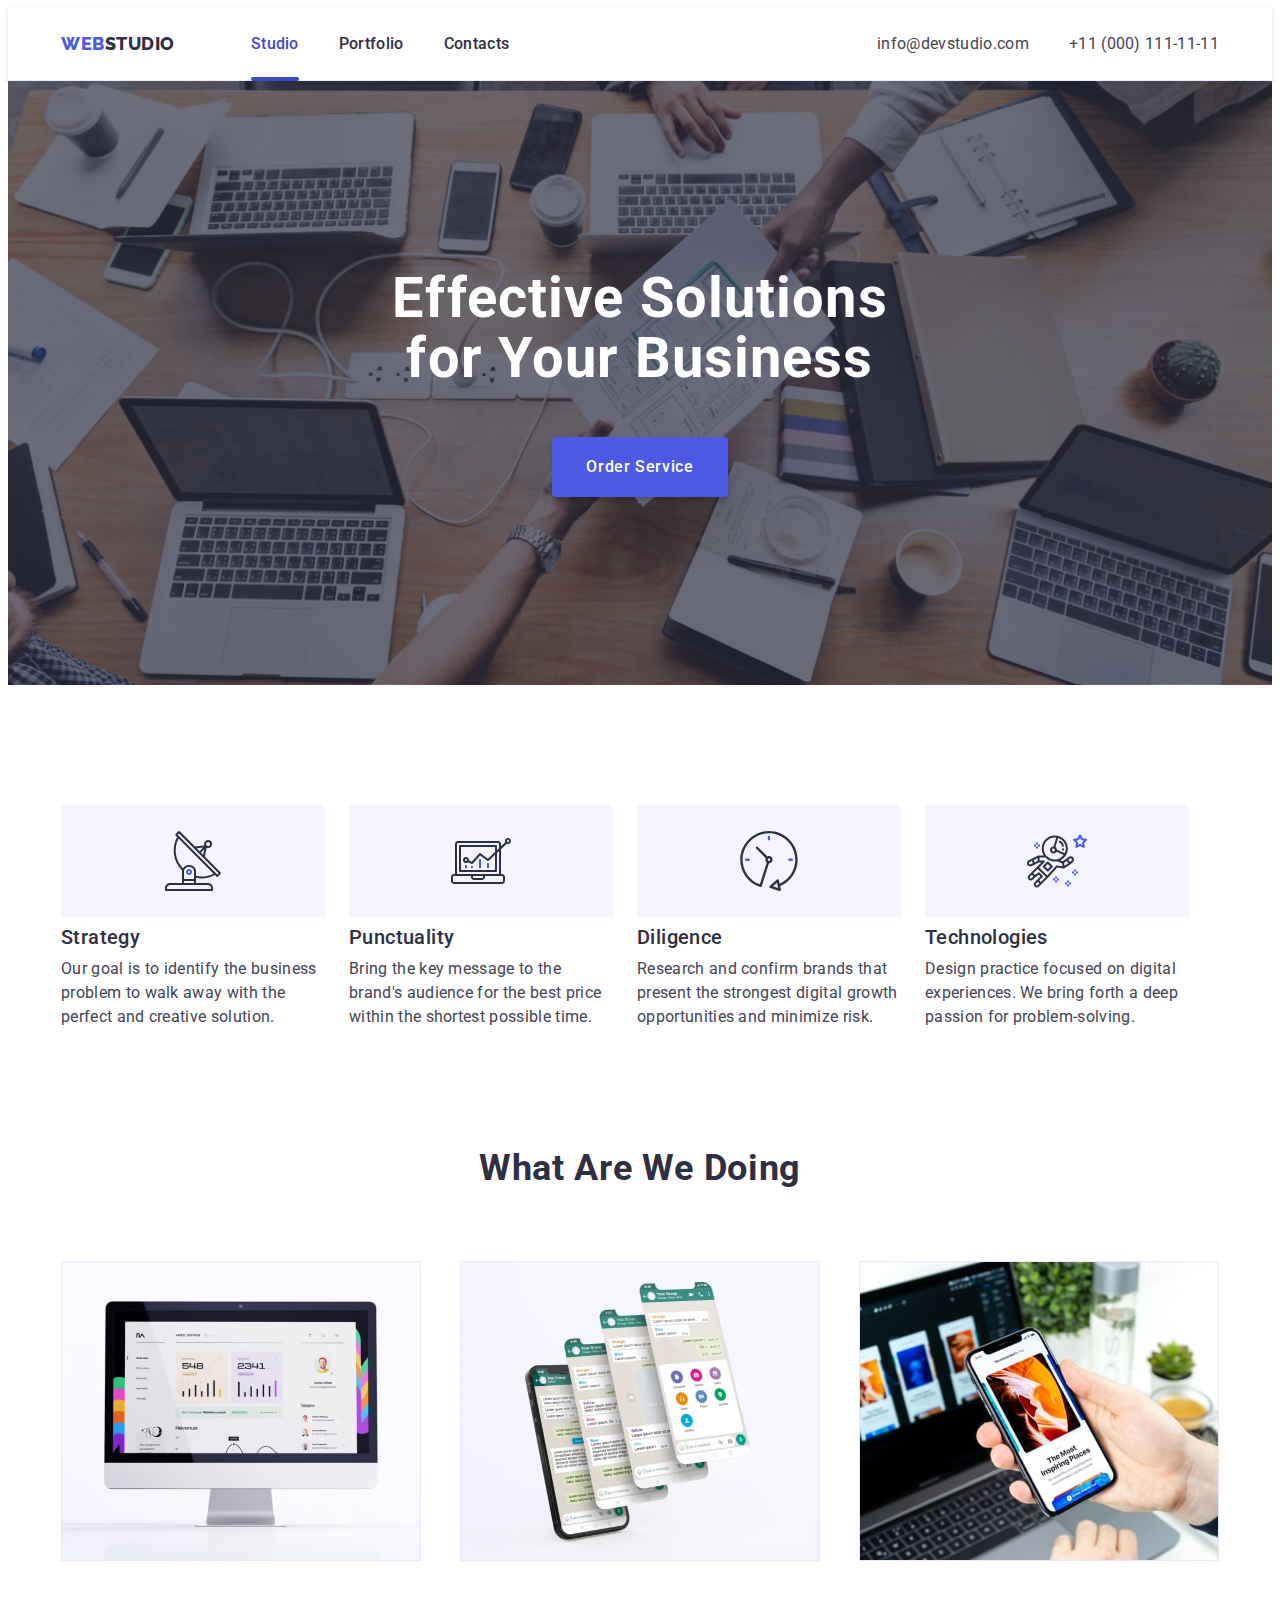
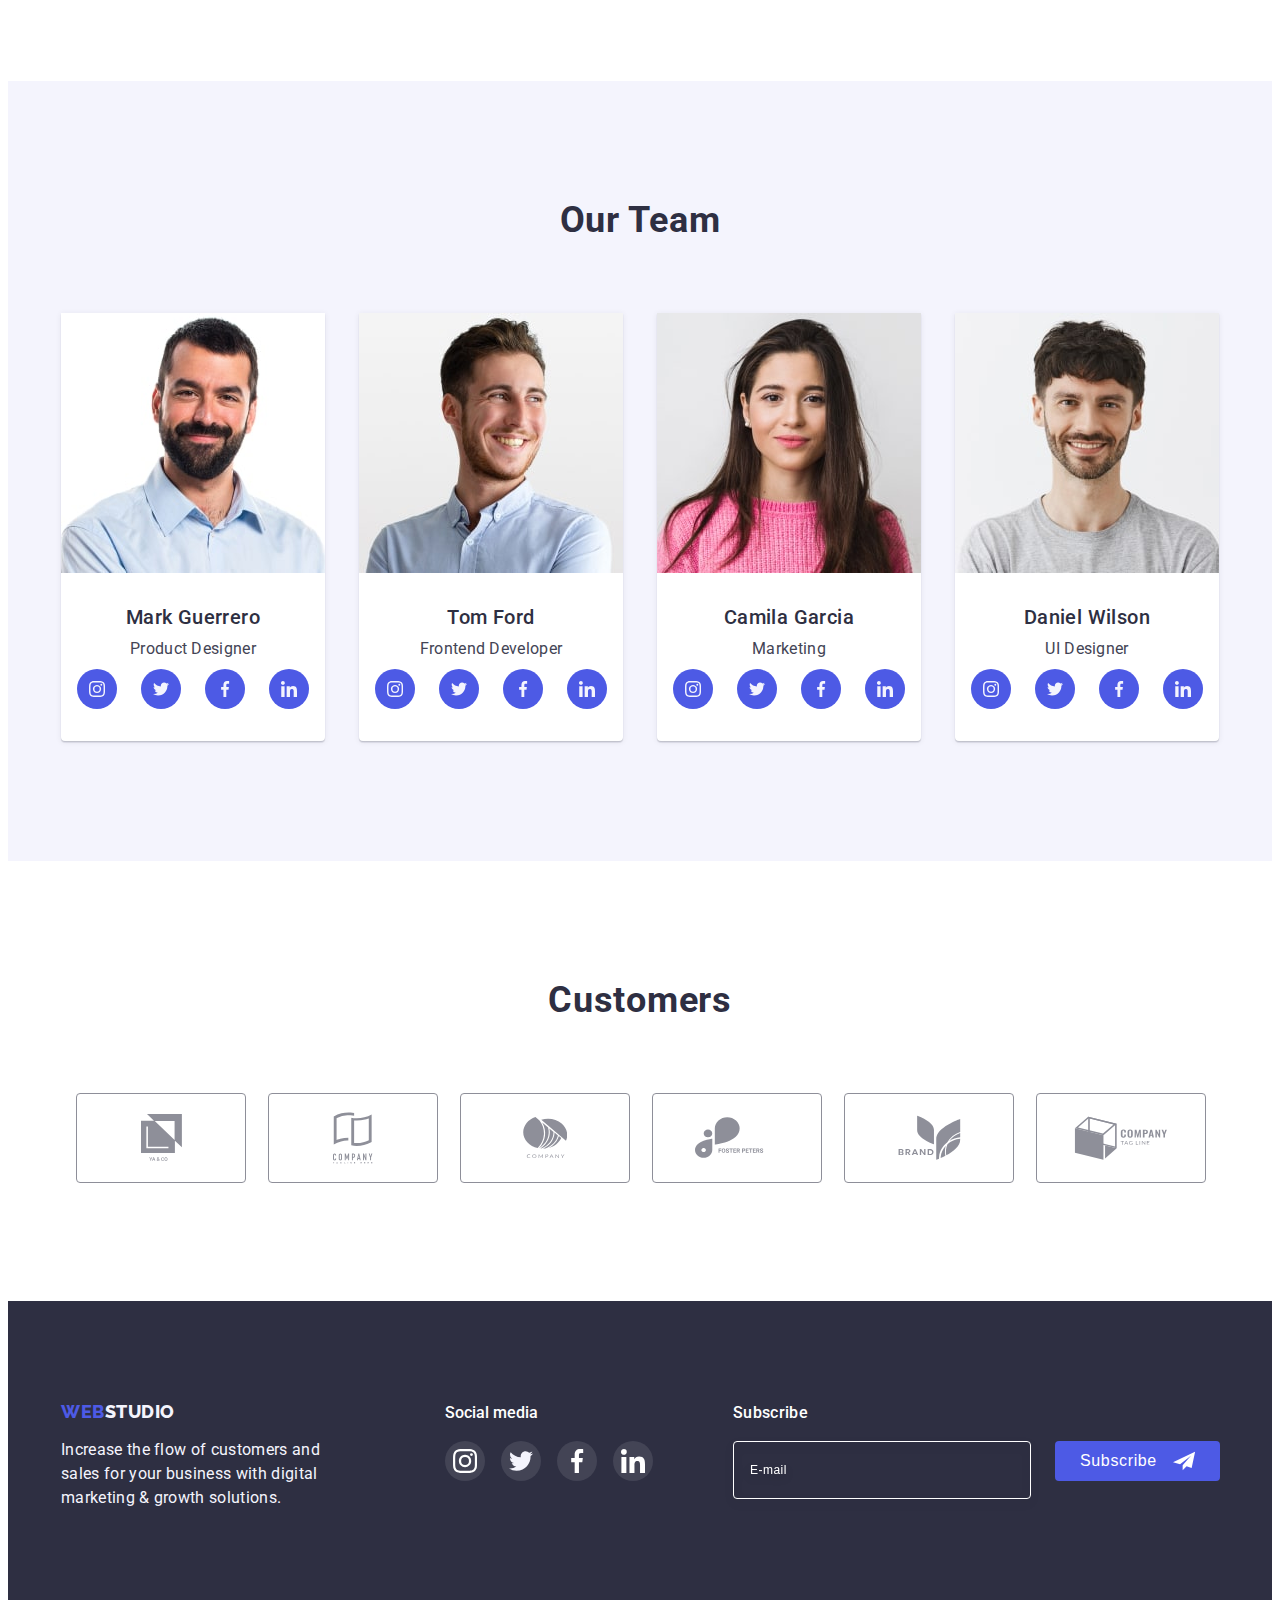
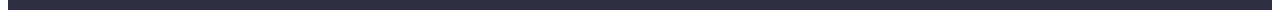
==== commit 95c9cbd8: "RestoreMyHW06" ====
--- a/index.html
+++ b/index.html
@@ -4,7 +4,6 @@
     <meta charset="UTF-8" />
     <meta http-equiv="X-UA-Compatible" content="IE=edge" />
     <meta name="viewport" content="width=device-width, initial-scale=1.0" />
-    <title>WebStudio</title>
     <link rel="preconnect" href="https://fonts.googleapis.com" />
     <link rel="preconnect" href="https://fonts.gstatic.com" crossorigin />
     <link
@@ -18,199 +17,80 @@
       crossorigin="anonymous"
       referrerpolicy="no-referrer"
     />
+
     <link rel="stylesheet" href="./css/styles.css" />
-    <link
-      rel="stylesheet"
-      href="./css/tablet.css"
-      media="screen and (min-width: 768px)"
-    />
-    <link
-      rel="stylesheet"
-      href="./css/desktop.css"
-      media="screen and (min-width: 1158px)"
-    />
+    <title>Студія</title>
   </head>
   <body>
-    <!--Added header-->
     <header class="header">
-      <div class="header-container container">
-        <!--Added navigation-->
-        <nav class="header-nav">
-          <a href="./index.html" class="logo-link">
-            Web<span class="header-span">Studio</span>
+      <div class="container header-style">
+        <nav class="nav">
+          <a class="header-logo link" href="./index.html"
+            >Web<span class="header-logo-studio">Studio</span>
           </a>
-          <ul class="nav-list">
-            <li class="nav-item">
-              <a href="./index.html" class="nav-link text-l current">Studio</a>
-            </li>
-            <li class="nav-item">
-              <a href="./portfolio.html" class="nav-link text-l">Portfolio</a>
-            </li>
-            <li class="nav-item">
-              <a href="" class="nav-link text-l">Contacts </a>
-            </li>
+          <ul class="header-list list">
+            <li class="item">
+              <a class="navigation-link link current" href="./index.html">Studio</a>
+            </li>
+            <li class="item">
+              <a class="navigation-link link" href="./portfolio.html"
+                >Portfolio</a>
+            </li>
+            <li class="item"><a class="navigation-link link" href="">Contacts</a></li>
           </ul>
         </nav>
-        <!--Added contacts-->
-        <address class="header-contacts">
-          <ul class="contacts-list">
-            <li class="contact-item">
-              <a href="mailto:info@devstudio.com" class="contact-link text-m"
-                >info@devstudio.com
-              </a>
-            </li>
-            <li class="contact-item">
-              <a href="tel:+110001111111" class="contact-link text-m"
-                >+11 (000) 111-11-11
-              </a>
+        <address class="header-address">
+          <ul class="address-list list">
+            <li class="item">
+              <a class="contacts-link link" href="mailto:info@devstudio.com"
+                >info@devstudio.com</a
+              >
+            </li>
+            <li class="item">
+              <a class="contacts-link link" href="tel:+110001111111"
+                >+11 (000) 111-11-11</a
+              >
             </li>
           </ul>
         </address>
-        <button type="button" class="mobile-menu-open" data-menu-open>
-          <svg class="header-menu-icon" width="32px" height="32px">
-            <use href="./images/icons.svg#icon-burger"></use>
-          </svg>
-        </button>
-      </div>
-      <div class="mobile-menu" data-menu>
-        <div class="mobile-menu-container container">
-          <button type="button" class="mobile-menu-close" data-menu-close>
-            <svg class="mobile-menu-icon" width="8px" height="8px">
-              <use href="./images/icons.svg#icon-close"></use>
-            </svg>
-          </button>
-          <div class="mobile-nav-container">
-            <nav class="header-nav-mobile">
-              <ul class="nav-mobile-list">
-                <li class="nav-mobile-item">
-                  <a
-                    href="./index.html"
-                    class="nav-mobile-link header-two current"
-                    >Studio</a
-                  >
-                </li>
-                <li class="nav-mobile-item">
-                  <a href="./portfolio.html" class="nav-mobile-link header-two"
-                    >Portfolio</a
-                  >
-                </li>
-                <li class="nav-mobile-item">
-                  <a href="" class="nav-mobile-link header-two">Contacts </a>
-                </li>
-              </ul>
-            </nav>
-            <address class="header-contact-mobile">
-              <ul class="contact-mobile-list">
-                <li class="contact-mobile-item mobile-tel">
-                  <a
-                    href="tel:+110001111111"
-                    class="contact-mobile-link header-two"
-                    >+11 (000) 111-11-11
-                  </a>
-                </li>
-                <li class="contact-email-item mobile-email">
-                  <a
-                    href="mailto:info@devstudio.com"
-                    class="contact-mobile-link header-three"
-                    >info@devstudio.com
-                  </a>
-                </li>
-              </ul>
-            </address>
-          </div>
-          <ul class="social-mobile-list">
-            <li class="social-mobile-item">
-              <a href="" class="social-link social-mobile-link">
-                <svg class="social-icon" width="24px" height="24px">
-                  <use href="./images/icons.svg#icon-instagram"></use>
-                </svg>
-              </a>
-            </li>
-            <li class="social-mobile-item">
-              <a href="" class="social-link social-mobile-link">
-                <svg class="social-icon" width="24px" height="24px">
-                  <use href="./images/icons.svg#icon-twitter"></use>
-                </svg>
-              </a>
-            </li>
-            <li class="social-mobile-item">
-              <a href="" class="social-link social-mobile-link">
-                <svg class="social-icon" width="24px" height="24px">
-                  <use href="./images/icons.svg#icon-facebook"></use>
-                </svg>
-              </a>
-            </li>
-            <li class="social-mobile-item">
-              <a href="" class="social-link social-mobile-link">
-                <svg class="social-icon" width="24px" height="24px">
-                  <use href="./images/icons.svg#icon-linkedin"></use>
-                </svg>
-              </a>
-            </li>
-          </ul>
-        </div>
       </div>
     </header>
-    <!--Added main-->
-    <main class="main">
-      <!--Added hero section-->
+    <main>
       <section class="hero">
-        <div class="hero-container container">
+        <div class="container">
           <h1 class="hero-title">Effective Solutions for Your Business</h1>
-          <button type="button" class="hero-button" data-modal-open>
-            Order Service
-          </button>
+          <button type="button" class="button" data-modal-open>Order Service</button>
         </div>
       </section>
-      <!--Added section 1-->
-      <section class="features section">
-        <div class="features-container container">
-          <h2 class="features-title visually-hidden">Features</h2>
-          <ul class="features-list">
-            <li class="features-item">
-              <div class="features-thumb">
-                <svg class="features-icon" width="64px" height="64px">
-                  <use href="./images/icons.svg#icon-antenna"></use>
-                </svg>
-              </div>
-              <h3 class="features-name header-two">Strategy</h3>
-              <p class="features-text text-l">
-                Our goal is to identify the business problem to walk away with
-                the perfect and creative solution.
+
+      <section class="section-advantages">
+        <div class="container">
+          <h2 class="visually-hidden">advantages</h2>
+          <ul class="advantages-list list">
+            <li class="advantages-item">
+              <h3 class="advantages-title">Strategy</h3>
+              <p class="advantages-content">
+                Our goal is to identify the business problem to walk away with the
+                perfect and creative solution.
               </p>
             </li>
-            <li class="features-item">
-              <div class="features-thumb">
-                <svg class="features-icon" width="64px" height="64px">
-                  <use href="./images/icons.svg#icon-clock"></use>
-                </svg>
-              </div>
-              <h3 class="features-name header-two">Punctuality</h3>
-              <p class="features-text text-l">
+            <li class="advantages-item icon-antenna">
+              <h3 class="advantages-title">Punctuality</h3>
+              <p class="advantages-content">
                 Bring the key message to the brand's audience for the best price
                 within the shortest possible time.
               </p>
             </li>
-            <li class="features-item">
-              <div class="features-thumb">
-                <svg class="features-icon" width="64px" height="64px">
-                  <use href="./images/icons.svg#icon-diagram"></use>
-                </svg>
-              </div>
-              <h3 class="features-name header-two">Diligence</h3>
-              <p class="features-text text-l">
+            <li class="advantages-item">
+              <h3 class="advantages-title">Diligence</h3>
+              <p class="advantages-content">
                 Research and confirm brands that present the strongest digital
                 growth opportunities and minimize risk.
               </p>
             </li>
-            <li class="features-item">
-              <div class="features-thumb">
-                <svg class="features-icon" width="64px" height="64px">
-                  <use href="./images/icons.svg#icon-astronaut"></use>
-                </svg>
-              </div>
-              <h3 class="features-name header-two">Technologies</h3>
-              <p class="features-text text-l">
+            <li class="advantages-item">
+              <h3 class="advantages-title">Technologies</h3>
+              <p class="advantages-content">
                 Design practice focused on digital experiences. We bring forth a
                 deep passion for problem-solving.
               </p>
@@ -218,99 +98,71 @@
           </ul>
         </div>
       </section>
-      <!--Added section 2-->
-      <section class="work section">
-        <div class="work-container container">
-          <h2 class="work-title header-two">What are we doing</h2>
-          <ul class="work-list">
-            <li class="work-item">
-              <picture>
-                <source
-                  media="(min-width: 1158px)"
-                  srcset="./images/computer.jpg 1x, ./images/computer@2x.jpg 2x"
-                />
-                <img
-                  src="./images/computer.jpg"
-                  alt="Computer version of the website"
-                  width="360"
-                />
-              </picture>
-            </li>
-            <li class="work-item">
-              <picture>
-                <source
-                  media="(min-width: 1158px)"
-                  srcset="
-                    ./images/mobile-app.jpg    1x,
-                    ./images/mobile-app@2x.jpg 2x
-                  "
-                />
-                <img
-                  src="./images/mobile-app.jpg"
-                  alt="Mobile application"
-                  width="360"
-                />
-              </picture>
-            </li>
-            <li class="work-item">
-              <picture>
-                <source
-                  media="(min-width: 1158px)"
-                  srcset="
-                    ./images/mobile-website.jpg    1x,
-                    ./images/mobile-website@2x.jpg 2x
-                  "
-                />
-                <img
-                  src="./images/mobile-website.jpg"
-                  alt="Mobile version of the website"
-                  width="360"
-                />
-              </picture>
+      <section class="section-projects">
+        <div class="container">
+          <h2 class="section-projects-header">What are we doing</h2>
+          <ul class="section-projects-list list">
+            <li>
+              <img
+                src="./images/img1.jpg"
+                alt="project1"
+                width="360"
+                height="300"
+              />
+            </li>
+            <li>
+              <img
+                src="./images/img2.jpg"
+                alt="project2"
+                width="360"
+                height="300"
+              />
+            </li>
+            <li>
+              <img
+                src="./images/img3.jpg"
+                alt="project3"
+                width="360"
+                height="300"
+              />
             </li>
           </ul>
         </div>
       </section>
-      <!--Added section 3-->
-      <section class="team section">
-        <div class="team-container container">
-          <h2 class="team-title header-two">Our Team</h2>
-          <ul class="team-list">
-            <li class="team-item">
-              <img
-                src="./images/guerrero.jpg"
-                srcset="./images/guerrero@2x.jpg 2x"
-                alt="Mark Guerrero"
-                width="264"
-              />
-              <div class="team-card">
-                <h3 class="team-name header-three">Mark Guerrero</h3>
-                <p class="team-text text-m">Product Designer</p>
-                <ul class="social-list">
-                  <li class="social-item">
-                    <a href="" class="social-link social-team">
-                      <svg class="social-icon" width="16px" height="16px">
-                        <use href="./images/icons.svg#icon-instagram"></use>
-                      </svg>
-                    </a>
-                  </li>
-                  <li class="social-item">
-                    <a href="" class="social-link social-team">
-                      <svg class="social-icon" width="16px" height="16px">
+      <section class = "section-team">
+        <div class="container">
+          <h2 class="team-main-header">Our Team</h2>
+          <ul class="team-list list">
+            <li class="team-list-item">
+              <img src="./images/teamcard1.jpg" alt="Mark Guerrero" width="264" />
+              <div class="team-item-block">
+                <h3 class="team-item-header">Mark Guerrero</h3>
+                <p class="team-item-text">Product Designer</p>
+                <ul class="team-social-list list">
+                  <li class="team-social-item">
+                    <a class="team-social-link link" href="">
+                      <svg class="team-social-icon" width="16" height="16">
+                        <use href="./images/icons.svg#icon-instagram" width="16px" height="16px"></use>
+                      </svg>
+                    </a>
+                  </li>
+                  <li class="team-social-item">
+                    <a class="team-social-link link" href="">
+                      <svg class="team-social-icon" width="16" height="16">
                         <use href="./images/icons.svg#icon-twitter"></use>
                       </svg>
                     </a>
                   </li>
-                  <li class="social-item">
-                    <a href="" class="social-link social-team">
-                      <svg class="social-icon" width="16px" height="16px">
+                  <li class="team-social-item">
+                    <a class="team-social-link link" href="">
+                      <svg class="team-social-icon" width="16" height="16">
                         <use href="./images/icons.svg#icon-facebook"></use>
                       </svg>
                     </a>
                   </li>
-                  <li class="social-item">
-                    <a href="" class="social-link social-team">
-                      <svg class="social-icon" width="16px" height="16px">
+                  <li class="team-social-item">
+                    <a class="team-social-link link" href="">
+                      <svg class="team-social-icon" width="16" height="16">
                         <use href="./images/icons.svg#icon-linkedin"></use>
                       </svg>
                     </a>
@@ -318,41 +170,36 @@
                 </ul>
               </div>
             </li>
-            <li class="team-item">
-              <img
-                src="./images/ford.jpg"
-                srcset="./images/ford@2x.jpg 2x"
-                alt="Tom Ford"
-                width="264"
-              />
-              <div class="team-card">
-                <h3 class="team-name header-three">Tom Ford</h3>
-                <p class="team-text text-m">Frontend Developer</p>
-                <ul class="social-list">
-                  <li class="social-item">
-                    <a href="" class="social-link social-team">
-                      <svg class="social-icon" width="16px" height="16px">
-                        <use href="./images/icons.svg#icon-instagram"></use>
-                      </svg>
-                    </a>
-                  </li>
-                  <li class="social-item">
-                    <a href="" class="social-link social-team">
-                      <svg class="social-icon" width="16px" height="16px">
+            <li class="team-list-item">
+              <img src="./images/teamcard2.jpg" alt="Tom Ford" width="264" />
+              <div class="team-item-block">
+                <h3 class="team-item-header">Tom Ford</h3>
+                <p class="team-item-text">Frontend Developer</p>
+                <ul class="team-social-list list">
+                  <li class="team-social-item">
+                    <a class="team-social-link link" href="">
+                      <svg class="team-social-icon" width="16" height="16">
+                        <use href="./images/icons.svg#icon-instagram" width="16px" height="16px"></use>
+                      </svg>
+                    </a>
+                  </li>
+                  <li class="team-social-item">
+                    <a class="team-social-link link" href="">
+                      <svg class="team-social-icon" width="16" height="16">
                         <use href="./images/icons.svg#icon-twitter"></use>
                       </svg>
                     </a>
                   </li>
-                  <li class="social-item">
-                    <a href="" class="social-link social-team">
-                      <svg class="social-icon" width="16px" height="16px">
+                  <li class="team-social-item">
+                    <a class="team-social-link link" href="">
+                      <svg class="team-social-icon" width="16" height="16">
                         <use href="./images/icons.svg#icon-facebook"></use>
                       </svg>
                     </a>
                   </li>
-                  <li class="social-item">
-                    <a href="" class="social-link social-team">
-                      <svg class="social-icon" width="16px" height="16px">
+                  <li class="team-social-item">
+                    <a class="team-social-link link" href="">
+                      <svg class="team-social-icon" width="16" height="16">
                         <use href="./images/icons.svg#icon-linkedin"></use>
                       </svg>
                     </a>
@@ -360,41 +207,36 @@
                 </ul>
               </div>
             </li>
-            <li class="team-item">
-              <img
-                src="./images/garcia.jpg"
-                srcset="./images/garcia@2x.jpg 2x"
-                alt="Camila Garcia"
-                width="264"
-              />
-              <div class="team-card">
-                <h3 class="team-name header-three">Camila Garcia</h3>
-                <p class="team-text text-m">Marketing</p>
-                <ul class="social-list">
-                  <li class="social-item">
-                    <a href="" class="social-link social-team">
-                      <svg class="social-icon" width="16px" height="16px">
-                        <use href="./images/icons.svg#icon-instagram"></use>
-                      </svg>
-                    </a>
-                  </li>
-                  <li class="social-item">
-                    <a href="" class="social-link social-team">
-                      <svg class="social-icon" width="16px" height="16px">
+            <li class="team-list-item">
+              <img src="./images/teamcard3.jpg" alt="Camila Garcia" width="264" />
+              <div class="team-item-block">
+                <h3 class="team-item-header">Camila Garcia</h3>
+                <p class="team-item-text">Marketing</p>
+                <ul class="team-social-list list">
+                  <li class="team-social-item">
+                    <a class="team-social-link link" href="">
+                      <svg class="team-social-icon" width="16" height="16">
+                        <use href="./images/icons.svg#icon-instagram" width="16px" height="16px"></use>
+                      </svg>
+                    </a>
+                  </li>
+                  <li class="team-social-item">
+                    <a class="team-social-link link" href="">
+                      <svg class="team-social-icon" width="16" height="16">
                         <use href="./images/icons.svg#icon-twitter"></use>
                       </svg>
                     </a>
                   </li>
-                  <li class="social-item">
-                    <a href="" class="social-link social-team">
-                      <svg class="social-icon" width="16px" height="16px">
+                  <li class="team-social-item">
+                    <a class="team-social-link link" href="">
+                      <svg class="team-social-icon" width="16" height="16">
                         <use href="./images/icons.svg#icon-facebook"></use>
                       </svg>
                     </a>
                   </li>
-                  <li class="social-item">
-                    <a href="" class="social-link social-team">
-                      <svg class="social-icon" width="16px" height="16px">
+                  <li class="team-social-item">
+                    <a class="team-social-link link" href="">
+                      <svg class="team-social-icon" width="16" height="16">
                         <use href="./images/icons.svg#icon-linkedin"></use>
                       </svg>
                     </a>
@@ -402,41 +244,36 @@
                 </ul>
               </div>
             </li>
-            <li class="team-item">
-              <img
-                src="./images/wilson.jpg"
-                srcset="./images/wilson@2x.jpg 2x"
-                alt="Daniel Wilson"
-                width="264"
-              />
-              <div class="team-card">
-                <h3 class="team-name header-three">Daniel Wilson</h3>
-                <p class="team-text text-m">UI Designer</p>
-                <ul class="social-list">
-                  <li class="social-item">
-                    <a href="" class="social-link social-team">
-                      <svg class="social-icon" width="16px" height="16px">
-                        <use href="./images/icons.svg#icon-instagram"></use>
-                      </svg>
-                    </a>
-                  </li>
-                  <li class="social-item">
-                    <a href="" class="social-link social-team">
-                      <svg class="social-icon" width="16px" height="16px">
+            <li class="team-list-item">
+              <img src="./images/teamcard4.jpg" alt="Daniel Wilson" width="264" />
+              <div class="team-item-block">
+                <h3 class="team-item-header">Daniel Wilson</h3>
+                <p class="team-item-text">UI Designer</p>
+                <ul class="team-social-list list">
+                  <li class="team-social-item">
+                    <a class="team-social-link link" href="">
+                      <svg class="team-social-icon" width="16" height="16">
+                        <use href="./images/icons.svg#icon-instagram" width="16px" height="16px"></use>
+                      </svg>
+                    </a>
+                  </li>
+                  <li class="team-social-item">
+                    <a class="team-social-link link" href="">
+                      <svg class="team-social-icon" width="16" height="16">
                         <use href="./images/icons.svg#icon-twitter"></use>
                       </svg>
                     </a>
                   </li>
-                  <li class="social-item">
-                    <a href="" class="social-link social-team">
-                      <svg class="social-icon" width="16px" height="16px">
+                  <li class="team-social-item">
+                    <a class="team-social-link link" href="">
+                      <svg class="team-social-icon" width="16" height="16">
                         <use href="./images/icons.svg#icon-facebook"></use>
                       </svg>
                     </a>
                   </li>
-                  <li class="social-item">
-                    <a href="" class="social-link social-team">
-                      <svg class="social-icon" width="16px" height="16px">
+                  <li class="team-social-item">
+                    <a class="team-social-link link" href="">
+                      <svg class="team-social-icon" width="16" height="16">
                         <use href="./images/icons.svg#icon-linkedin"></use>
                       </svg>
                     </a>
@@ -447,50 +284,49 @@
           </ul>
         </div>
       </section>
-      <!--Added section 4-->
-      <section class="customer section">
-        <div class="customer-container container">
-          <h2 class="customer-title header-two">Customers</h2>
-          <ul class="customer-list">
-            <li class="customer-item">
-              <a href="" class="customer-link">
-                <svg class="customer-icon" width="104px" height="56px">
-                  <use href="./images/icons.svg#icon-company1"></use>
-                </svg>
-              </a>
-            </li>
-            <li class="customer-item">
-              <a href="" class="customer-link">
-                <svg class="customer-icon" width="104px" height="56px">
-                  <use href="./images/icons.svg#icon-company2"></use>
-                </svg>
-              </a>
-            </li>
-            <li class="customer-item">
-              <a href="" class="customer-link">
-                <svg class="customer-icon" width="104px" height="56px">
-                  <use href="./images/icons.svg#icon-company3"></use>
-                </svg>
-              </a>
-            </li>
-            <li class="customer-item">
-              <a href="" class="customer-link">
-                <svg class="customer-icon" width="104px" height="56px">
-                  <use href="./images/icons.svg#icon-company4"></use>
-                </svg>
-              </a>
-            </li>
-            <li class="customer-item">
-              <a href="" class="customer-link">
-                <svg class="customer-icon" width="104px" height="56px">
-                  <use href="./images/icons.svg#icon-company5"></use>
-                </svg>
-              </a>
-            </li>
-            <li class="customer-item">
-              <a href="" class="customer-link">
-                <svg class="customer-icon" width="104px" height="56px">
-                  <use href="./images/icons.svg#icon-company6"></use>
+      <section class="customers">
+        <div class="container">
+          <h3 class="team-main-header">customers</h3>
+          <ul class="customers-list list"> 
+            <li class="customers-item">
+              <a class="customers-link link" href="">
+                <svg class="customers-link-icon" width="41" height="47">
+                  <use href="./images/icons.svg#icon-partner1"></use>
+                </svg>
+              </a>
+            </li>
+           <li class="customers-item">
+            <a class="customers-link link" href="">
+                <svg class="customers-link-icon" width="40" height="52">
+                  <use href="./images/icons.svg#icon-partner2"></use>
+                </svg>
+              </a>
+            </li>
+            <li class="customers-item">
+              <a class="customers-link link" href="">
+                <svg class="customers-link-icon" width="44" height="41">
+                  <use href="./images/icons.svg#icon-partner3"></use>
+                </svg>
+              </a>
+            </li>
+            <li class="customers-item">
+              <a class="customers-link link" href="">
+                <svg class="customers-link-icon" width="84" height="41">
+                  <use href="./images/icons.svg#icon-partner4"></use>
+                </svg>
+              </a>
+            </li>
+            <li class="customers-item">
+              <a class="customers-link link" href="">
+                <svg class="customers-link-icon" width="63" height="45">
+                  <use href="./images/icons.svg#icon-partner5"></use>
+                </svg>
+              </a>
+            </li>
+            <li class="customers-item">
+              <a class="customers-link link" href="">
+                <svg class="customers-link-icon" width="94" height="44">
+                  <use href="./images/icons.svg#icon-partner6"></use>
                 </svg>
               </a>
             </li>
@@ -498,62 +334,49 @@
         </div>
       </section>
     </main>
-    <!--Added footer-->
     <footer class="footer">
-      <div class="footer-container container">
-        <div class="footer-information">
-          <a class="logo-link" href="./index.html">
-            Web<span class="footer-span">Studio</span>
-          </a>
-          <p class="footer-slogan text-m">
-            Increase the flow of customers and sales for your business with
-            digital marketing & growth solutions.
+      <div class="container footer-container">
+        <div class="footer-block">
+          <a class="header-logo link" href="./index.html"
+            >Web<span class="footer-logo-studio">Studio</span></a
+          >
+          <p class="footer-text">
+            Increase the flow of customers and sales for your business with digital
+            marketing & growth solutions.
           </p>
         </div>
-        <div class="footer-social">
-          <p class="social-text text-l">Social media</p>
-          <ul class="social-list">
-            <li class="social-item">
-              <a href="" class="social-link social-footer">
-                <svg class="social-icon" width="24px" height="24px">
+        <div class="footer-socials">
+          <h2 class="footer-social-header">Social media</h2>
+          <ul class="footer-social-list list">
+            <li class="footer-social-item">
+              <a class="footer-social-link link" href="" > 
+                <svg class="footer-link-icon" width="24" height="24">
                   <use href="./images/icons.svg#icon-instagram"></use>
                 </svg>
               </a>
             </li>
-            <li class="social-item">
-              <a href="" class="social-link social-footer">
-                <svg class="social-icon" width="24px" height="24px">
-                  <use href="./images/icons.svg#icon-twitter"></use>
-                </svg>
-              </a>
-            </li>
-            <li class="social-item">
-              <a href="" class="social-link social-footer">
-                <svg class="social-icon" width="24px" height="24px">
-                  <use href="./images/icons.svg#icon-facebook"></use>
-                </svg>
-              </a>
-            </li>
-            <li class="social-item">
-              <a href="" class="social-link social-footer">
-                <svg class="social-icon" width="24px" height="24px">
-                  <use href="./images/icons.svg#icon-linkedin"></use>
-                </svg>
-              </a>
-            </li>
-          </ul>
-        </div>
+            <li class="footer-social-item"><a class="footer-social-link link" href="" > 
+              <svg class="footer-link-icon" width="24" height="24">
+                <use href="./images/icons.svg#icon-twitter"></use>
+              </svg>
+            </a></li>
+            <li class="footer-social-item"><a class="footer-social-link link" href="" > 
+              <svg class="footer-link-icon" width="24" height="24">
+                <use href="./images/icons.svg#icon-facebook"></use>
+              </svg>
+            </a></li>
+            <li class="footer-social-item"><a class="footer-social-link link" href="" > 
+              <svg class="footer-link-icon" width="24" height="24">
+                <use href="./images/icons.svg#icon-linkedin"></use>
+              </svg>
+            </a></li>
+          </ul>
+        </div> 
         <div class="footer-subscribe">
-          <p class="subscribe-text text-l">Subscribe</p>
+          <p class="subscribe-text text">Subscribe</p>
           <form name="subscribe-form" class="subscribe-form">
             <label class="subscribe-form-field">
-              <input
-                type="email"
-                name="user_mail"
-                class="subscribe-form-input"
-                required
-                placeholder="E-mail"
-              />
+              <input type="email" name="user_mail" class="subscribe-form-input" required placeholder="E-mail"/>
             </label>
             <button type="submit" class="subscribe-form-submit">
               Subscribe
@@ -573,12 +396,12 @@
             <use href="./images/icons.svg#icon-close"></use>
           </svg>
         </button>
-        <p class="modal-text text-l">
+        <p class="modal-text text">
           Leave your contacts and we will call you back
         </p>
         <form name="modal-form" class="modal-form">
           <label class="modal-form-field">
-            <span class="modal-form-description text-s">Name</span>
+            <span class="modal-form-description">Name</span>
             <span class="modal-form-input-wrapper">
               <input
                 type="text"
@@ -594,7 +417,7 @@
             </span>
           </label>
           <label class="modal-form-field">
-            <span class="modal-form-description text-s">Phone</span>
+            <span class="modal-form-description">Phone</span>
             <span class="modal-form-input-wrapper">
               <input
                 type="tel"
@@ -610,7 +433,7 @@
             </span>
           </label>
           <label class="modal-form-field">
-            <span class="modal-form-description text-s">Mail</span>
+            <span class="modal-form-description">Mail</span>
             <span class="modal-form-input-wrapper">
               <input
                 type="email"
@@ -624,14 +447,14 @@
             </span>
           </label>
           <label class="modal-form-field">
-            <span class="modal-form-description text-s">Comment</span>
+            <span class="modal-form-description">Comment</span>
             <textarea
               name="user_message"
-              class="modal-form-message text-s"
+              class="modal-form-message"
               placeholder="Text input"
             ></textarea>
           </label>
-          <label for="user-policy" class="modal-form-policy-field text-s">
+          <label for="user-policy" class="modal-form-policy-field">
             <input
               id="user-policy"
               type="checkbox"
@@ -645,13 +468,12 @@
               </svg>
             </span>
             I accept the terms and conditions of the&nbsp;
-            <a href="" class="privacy-policy-link">Privacy Policy</a>
+            <a href="">Privacy Policy</a>
           </label>
           <button type="submit" class="modal-form-submit">Send</button>
         </form>
       </div>
     </div>
     <script src="./js/modal.js"></script>
-    <script src="./js/mobile-menu.js"></script>
   </body>
-</html>
+</html>--- a/css/styles.css
+++ b/css/styles.css
@@ -1,50 +1,31 @@
 :root {
-  --primary-brand-color: #4D5AE5;
-  --pressed-state-color: #404BBF;
-  --dark-color: #2E2F42;
-  --success-color: #31D0AA;
-  --text-color: #434455;
-  --subtle-text-color: #8E8F99;
-  --accent-color: #E7E9FC;
-  --light-color: #F4F4FD;
+  --color-navy-blue: #2e2f42;
+  --color-cloud: #f4f4fd;
+  --color-white: #ffffff;
+  --color-ocean: #404bbf;
+  --color-iris: #4d5ae5;
+  --color-slate: #434455;
+  --color-lite-slate: #8E8F99;
+  --color-green: #31D0AA;
   --modal-overlay-color: rgba(46, 47, 66, 0.4);
-  --hero-background-color: rgba(46, 47, 66, 0.7);
-  --white-background-color: #FFFFFF;
   --modal-background-color: #FCFCFC;
-  --bg-gradient: linear-gradient(to right,
-          var(--hero-background-color),
-          var(--hero-background-color));
-
+  --modal-navy-blue-color: rgba(46, 47, 66, 0.4);
   --typical-transition: 250ms cubic-bezier(0.4, 0, 0.2, 1);
 }
 
-/** Body style */
-body {
-  font-family: 'Roboto', sans-serif;
-  color: var(--text-color);
-  background-color: var(--white-background-color);
-}
-
-/** Delete text decoration */
+p,
 h1,
 h2,
 h3,
 h4,
 h5,
-h6,
-p {
+h6 {
   margin: 0;
 }
 
 ul {
-  padding: 0;
   margin: 0;
-  list-style-type: none;
-}
-
-a {
-  font-style: normal;
-  text-decoration: none;
+  padding-left: 0;
 }
 
 img {
@@ -53,83 +34,20 @@
   height: auto;
 }
 
-/**=============== Text style guide ===============*/
-/** Header 1 */
-.hero-title {
-  margin-right: auto;
-  margin-left: auto;
-
-  font-weight: 700;
-  font-size: 56px;
-  line-height: 1.07;
-  letter-spacing: 0.02em;
-  text-align: center;
-  color: var(--white-background-color);
-}
-
-/** Header 2 */
-.header-two {
-  font-weight: 700;
-  font-size: 36px;
-  line-height: 1.11;
-  letter-spacing: 0.02em;
-  text-align: center;
-  text-transform: capitalize;
-  color: var(--dark-color);
-}
-
-/** Header 3 */
-.header-three {
-  font-weight: 500;
-  font-size: 20px;
-  line-height: 1.2;
-  letter-spacing: 0.02em;
-  color: var(--dark-color);
-}
-
-/** Large text style */
-.text-l {
-  font-weight: 500;
-  line-height: 1.5;
-  letter-spacing: 0.02em;
-  color: var(--text-color);
-}
-
-/** Medium text style */
-.text-m {
-  line-height: 1.5;
-  letter-spacing: 0.02em;
-  color: var(--text-color);
-}
-
-/** Small text style */
-.text-s {
-  font-size: 12px;
-  line-height: 1.16;
-  letter-spacing: 0.04em;
-  color: var(--subtle-text-color);
-}
-
-/**=============== Additional styles ===============*/
-@media screen and (max-width: 767px) {
-
-  /** Additional class for sections  */
-  .section {
-      padding-top: 96px;
-      padding-bottom: 96px;
-  }
-
-  /** Additional container class */
-  .container {
-      max-width: 428px;
-      padding-left: 16px;
-      padding-right: 16px;
-      margin-left: auto;
-      margin-right: auto;
-  }
-}
-
-/** Additional hidden class  */
+body {
+  font-family: "Roboto", sans-serif;
+  color: var(--color-slate);
+  background-color: var(--color-white);
+}
+/* inherit - наследование свойств родителя */
+.list {
+  list-style: none;
+}
+
+.link {
+  text-decoration: none;
+}
+
 .visually-hidden {
   position: absolute;
   width: 1px;
@@ -143,548 +61,619 @@
   overflow: hidden;
 }
 
-/** Global style for buttons */
-button {
-  padding: 0;
-  cursor: pointer;
-  font-family: inherit;
-  font-weight: 500;
-  font-size: 16px;
-  line-height: 1.5;
-  letter-spacing: 0.04em;
-  border: 1px solid transparent;
-  border-radius: 4px;
-}
-
-/** Style for socials in team and footer section  */
-.social-link {
-  display: flex;
-  justify-content: center;
+.header {
+  display: block;
+  border-bottom: 1px solid #e7e9fc;
+  box-shadow: 0px 2px 1px rgba(46, 47, 66, 0.08), 0px 1px 1px rgba(46, 47, 66, 0.16), 0px 1px 6px rgba(46, 47, 66, 0.08);
+}
+
+.header-style,
+.nav,
+.header-list,
+.address-list {
+  display: flex;
   align-items: center;
-  width: 40px;
-  height: 40px;
-  border-radius: 50%;
-  background-color: var(--primary-brand-color);
-
-  transition: background-color var(--typical-transition);
-}
-
-/** Color for social icons */
-.social-icon {
-  fill: var(--light-color);
-}
-
-/**=============== Header section ===============*/
-header {
-  border-bottom: 1px solid var(--accent-color);
-  box-shadow: 0px 2px 1px rgba(46, 47, 66, 0.08), 0px 1px 1px rgba(46, 47, 66, 0.16), 0px 1px 6px rgba(46, 47, 66, 0.08);
-}
-
-/** Default logo style */
-.logo-link {
-  font-family: 'Raleway', sans-serif;
+  justify-content: space-between;
+}
+
+.header-list {
+  margin-left: 76px;
+}
+.header-list .item:not(:last-child) {
+  margin-right: 40px;
+}
+
+/* .header-list .item:last-child {
+  margin-right: 0;
+} */
+.container {
+  width: 1158px;
+  padding-left: 15px;
+  padding-right: 15px;
+  margin: 0 auto;
+
+  /* outline: 1px solid red; */
+}
+.header-logo {
+  font-family: "Raleway", sans-serif;
   font-weight: 800;
   font-size: 18px;
   line-height: 1.17;
+  /* display: flex;
+  align-items: center; */
   letter-spacing: 0.03em;
   text-transform: uppercase;
-  color: var(--primary-brand-color);
-}
-
-/** Expanding the click-zone */
-.header .logo-link {
+  color: var(--color-iris);
+}
+
+.header-logo-studio {
+  color: var(--color-navy-blue);
+}
+.navigation-link {
+  display: block;
   padding-top: 24px;
   padding-bottom: 24px;
-}
-
-/** Color for logo (tag span) */
-.header-span {
-  color: var(--dark-color);
-}
-
-/** Navigation style */
-.header-container {
-  display: flex;
-  align-items: center;
-  justify-content: space-between;
-}
-
-.header-nav {
-  display: flex;
-  align-items: center;
-}
-
-/** Hidden navigation (none for mobile) */
-@media screen and (max-width: 767px) {
-  .nav-list {
-      display: none;
-  }
-}
-
-.nav-link {
+
+  font-weight: 500;
+  font-size: 16px;
+  line-height: 1.5;
+  letter-spacing: 0.02em;
+  color: var(--color-navy-blue);
   position: relative;
-
-  display: block;
-  padding-top: 24px;
-  padding-bottom: 24px;
-
   transition: color var(--typical-transition);
 }
 
-/** Current color for navigation */
 .current {
-  color: var(--pressed-state-color);
-}
-
-/** Hidden contacts (none for mobile) */
-@media screen and (max-width: 767px) {
-  .contacts-list {
-      display: none;
-  }
-}
-
-.contact-link {
-  display: block;
+  color: var(--color-ocean);
+}
+
+.current::after {
+  content: "";
+  position: absolute;
+  left: 0;
+  bottom: -1px;
+  display: block;
+  width: 100%;
+  height: 4px;
+  border-radius: 2px;
+  background-color: var(--color-ocean);
+}
+
+.navigation-link:is(:hover, :focus) {
+  color: var(--color-ocean);
+}
+
+.header-address {
+  margin-left: auto;
+  font-style: normal;
+}
+
+.address-list .item + .item {
+  margin-left: 40px;
+}
+
+.contacts-link {
+  font-family: "Roboto";
+  /* font-weight: 400; */
+  font-size: 16px;
+  line-height: 1.5;
+  letter-spacing: 0.02em;
+  color: var(--color-slate);
   transition: color var(--typical-transition);
-}
-
-/** Hover and focus for navigation and contacts */
-.nav-link:hover,
-.nav-link:focus,
-.contact-link:hover,
-.contact-link:focus {
-  color: var(--pressed-state-color);
-}
-
-/** Button in header (open mobile menu) */
-.mobile-menu-open {
-  border: none;
-  line-height: 0;
-  background-color: transparent;
-}
-
-/**=============== Modile menu ===============*/
-.mobile-menu {
-  position: fixed;
-  top: 0;
-  left: 0;
-  z-index: 88;
-  width: 100%;
-  height: 100%;
-  background-color: var(--white-background-color);
-  transform: translateY(-100%);
-
-  opacity: 0;
-  visibility: hidden;
-  pointer-events: none;
-  overflow-y: scroll;
-
-  transition: transform var(--typical-transition);
-}
-
-.mobile-menu.is-open {
-  opacity: 1;
-  visibility: visible;
-  pointer-events: auto;
-  transform: translateY(0);
-}
-
-.mobile-menu-container {
-  display: flex;
-  flex-direction: column;
-
-  position: relative;
-  padding-top: 80px;
-  padding-right: 35px;
-  padding-bottom: 40px;
-  padding-left: 40px;
-  height: 100%;
-}
-
-/** Button in mobile menu (close) */
-.mobile-menu-close {
-  position: absolute;
-  top: 24px;
-  right: 24px;
-  width: 24px;
-  height: 24px;
-
-  background-color: transparent;
-  border: 1px solid rgba(0, 0, 0, 0.1);
-  border-radius: 50%;
-
-  transition:
-      background-color var(--typical-transition),
-      border-color var(--typical-transition);
-}
-
-.mobile-menu-icon {
-  position: absolute;
-  top: 50%;
-  left: 50%;
-  transform: translate(-50%, -50%);
-}
-
-/** Hover and focus for button in mobile menu (close) */
-.mobile-menu-close:hover,
-.mobile-menu-close:focus {
-  background-color: var(--pressed-state-color);
-  border-color: transparent;
-}
-
-/** Hover and focus for mobile menu icon (close) */
-.mobile-menu-close:hover .mobile-menu-icon,
-.mobile-menu-close:focus .mobile-menu-icon {
-  fill: var(--white-background-color);
-}
-
-.mobile-nav-container {
-  display: flex;
-  flex-direction: column;
-  justify-content: space-between;
-  height: 100%;
-}
-
-/** Navigation in mobile menu */
-.nav-mobile-item {
-  display: flex;
-  margin-bottom: 40px;
-  justify-content: start;
-
-  transition: color var(--typical-transition);
-}
-
-/** Contacts in mobile menu */
-.contact-mobile-item {
-  display: block;
-
-  transition: color var(--typical-transition);
-}
-
-.mobile-tel {
-  text-align: start;
-  margin-bottom: 40px;
-}
-
-.mobile-tel>a {
-  color: var(--primary-brand-color);
-}
-
-@media screen and (max-width: 427px) {
-  .mobile-tel>a {
-      font-size: 24px;
-  }
-}
-
-.mobile-email {
-  margin-bottom: 48px;
-}
-
-.mobile-email>a {
-  color: var(--text-color);
-}
-
-/** Socials in mobile menu */
-.social-mobile-list {
-  display: flex;
-  flex-wrap: wrap;
-  gap: 56px;
-}
-
-@media screen and (max-width: 427px) {
-  .social-mobile-list {
-      gap: 26px;
-  }
-}
-
-/** Hover and focus for mobile menu */
-.nav-mobile-link:hover,
-.nav-mobile-link:focus,
-.contact-mobile-link:hover,
-.contact-mobile-link:focus {
-  color: var(--pressed-state-color);
-}
-
-/**=============== Hero section ===============*/
+
+}
+
+.contacts-link:is(:hover, :focus) {
+  color: var(--color-ocean);
+}
+
 .hero {
-  padding-top: 112px;
-  padding-bottom: 112px;
-  margin-right: auto;
-  margin-left: auto;
-
-  background-color: var(--dark-color);
-  /* 0 > 427px */
-  background-image: var(--bg-gradient), url(../images/hero-mobile.jpg);
+  /* width: 1440px;
+  height: 600px;
+  left: 0px;
+  top: 72px; */
+  /* height: 600px; */
+  /* padding-top: 188px;
+  padding-bottom: 188px; */
+  text-align: center;
+  background: var(--color-navy-blue);
+  padding-top: 188px;
+  padding-bottom: 188px;
+  max-width: 1440px;
+  background-image: linear-gradient(rgba(46, 47, 66, 0.7), rgba(46, 47, 66, 0.7)), url('../images/hero-pic.jpg');
   background-repeat: no-repeat;
   background-position: center;
   background-size: cover;
-}
-
-/* 0 > 427px (2x)*/
-@media screen and (min-device-pixel-ratio: 2) and (max-width: 427px),
-screen and (min-resolution: 192dpi) and (max-width: 427px),
-screen and (min-resolution: 2dppx) and (max-width: 427px) {
-  .hero {
-      background-image: var(--bg-gradient), url(../images/hero-mobile@2x.jpg)
-  }
-}
-
-/* 428px > 727px */
-@media screen and (min-width: 428px) and (max-width: 767px) {
-  .hero {
-      background-image: var(--bg-gradient), url(../images/hero-tablet.jpg);
-  }
-}
-
-/* 428px > 727px (2x)*/
-@media screen and (min-device-pixel-ratio: 2) and (min-width: 428px) and (max-width: 767px),
-screen and (min-resolution: 192dpi) and (min-width: 428px) and (max-width: 767px),
-screen and (min-resolution: 2dppx) and (min-width: 428px) and (max-width: 767px) {
-  .hero {
-      background-image: var(--bg-gradient), url(../images/hero-tablet@2x.jpg)
-  }
-}
-
-.hero-container {
+  margin: 0 auto;
+}
+
+
+.hero-title {
+  display: block;
+  max-width: 496px;
+  margin: 0 auto;
+  /* padding-top: 188px; */
+  font-weight: 700;
+  font-size: 56px;
+  line-height: 1.07;
+
+  letter-spacing: 0.02em;
+  /* text-transform: capitalize; */
+  color: var(--color-white);
+}
+
+.button {
+  margin-top: 48px;
+  padding: 16px 32px;
+  font-family: inherit;
+  font-weight: 500;
+  font-size: 16px;
+  line-height: 1.5;
+  letter-spacing: 0.04em;
+  color: var(--color-white);
+  background: var(--color-iris);
+  border-radius: 4px;
+  border-color: transparent;
+  cursor: pointer;
+  box-shadow: 0px 4px 4px rgba(0, 0, 0, 0.15);
+  transition: background var(--typical-transition);
+}
+
+.button:is(:hover, :focus) {
+  background: var(--color-ocean);
+}
+
+.advantages-logo {
+  display: block;
+
+}
+
+.section-advantages {
+  padding: 120px 0;
+}
+.advantages-list {
+  display: flex;
+  gap: 24px;
+}
+
+.advantages-item {
+  display: block;
+  width: 264px;
+  /* background-image: url('../images/antenna1.svg'); */
+}
+
+.advantages-item::before  {
+  display: block;
+  /* width: 264px; */
+  height: 112px;
+  content: '';
+  background-repeat: no-repeat;
+  background-position: center;
+  background-size: 60px 64px;
+  background-color: var(--color-cloud);
+  margin-bottom: 8px;
+  /* background-image: url("../images/icons.svg#antenna");../images/antenna.svg advantages-item */
+  
+}
+
+.advantages-item:nth-child(1):before  {
+  /* background-image: url("../images/icons.svg#advantages-item"); */
+  background-image: url("../images/antenna.svg");
+  
+}
+
+.advantages-item:nth-child(2):before  {
+  background-image: url("../images/diagram.svg");
+  
+}
+
+.advantages-item:nth-child(3):before  {
+  background-image: url("../images/clock.svg");
+  
+}
+
+.advantages-item:nth-child(4):before  {
+  background-image: url("../images/astronaut.svg");
+  
+}
+
+
+
+
+/* <svg class="advantages-logo" width="150" height="150">
+                <use href="./images/icons.svg#icon-antenna"></use>
+                <!-- <use href="./images/antenna.svg"></use> -->
+              </svg>
+              */
+
+.advantages-title {
+  margin-bottom: 8px;
+  font-weight: 500;
+  font-size: 20px;
+  line-height: 1.2;
+  letter-spacing: 0.02em;
+  color: var(--color-navy-blue);
+}
+
+.advantages-content {
+  font-size: 16px;
+  line-height: 1.5;
+  letter-spacing: 0.02em;
+  color: var(--color-slate);
+}
+
+.section-projects {
+  padding-bottom: 120px;
+}
+.section-projects-header {
+  margin-bottom: 72px;
+  font-weight: 700;
+  font-size: 36px;
+  line-height: 1.11;
   text-align: center;
-}
-
-/** Title in hero section (mobile) */
-@media screen and (max-width: 767px) {
-  .hero-title {
-      max-width: 320px;
-      margin-bottom: 72px;
-      font-size: 36px;
-      line-height: 1.11;
-      letter-spacing: 0.02em;
-  }
-}
-
-/** Button in hero section */
-.hero-button {
-  padding: 16px 32px;
-  border: none;
-  box-shadow: 0px 4px 4px rgba(0, 0, 0, 0.15);
-  background-color: var(--primary-brand-color);
-  color: var(--white-background-color);
-
-  transition: background-color var(--typical-transition);
-}
-
-/** Hover and focus for button in hero section */
-.hero-button:hover,
-.hero-button:focus {
-  background-color: var(--pressed-state-color);
-}
-
-/**=============== Features section ===============*/
-@media screen and (max-width: 767px) {
-  .features-item:not(:last-child) {
-      margin-bottom: 72px;
-  }
-}
-
-/** Hidden icons in feature (none for mobile and tablet) */
-@media screen and (max-width: 1157px) {
-  .features-thumb {
-      display: none;
-  }
-}
-
-.features-name {
-  margin-bottom: 8px;
-}
-
-/**=============== Work section ===============*/
-/** Hidden icons in feature (none for mobile and tablet) */
-@media screen and (max-width: 1157px) {
-  .work.section {
-      display: none;
-  }
-}
-
-/**=============== Team section ===============*/
-.team {
-  background-color: var(--light-color);
-}
-
-.team-title {
+  letter-spacing: 0.02em;
+  text-transform: capitalize;
+  color: var(--color-navy-blue);
+}
+
+.section-projects-list {
+  display: flex;
+  justify-content: space-between;
+  /* margin-bottom: 120px; */
+}
+
+.section-team {
+  background-color: var(--color-cloud);
+  padding-top: 120px;
+  padding-bottom: 120px;
+}
+
+.team-main-header {
+  font-weight: 700;
+  font-size: 36px;
+  line-height: 1.11;
+  text-align: center;
+  letter-spacing: 0.02em;
+  text-transform: capitalize;
+  color: var(--color-navy-blue);
+
   margin-bottom: 72px;
 }
 
-/** Style for cards in team section */
-@media screen and (max-width: 767px) {
-  .team-item {
-      margin-right: auto;
-      margin-left: auto;
-      margin-bottom: 72px;
-  }
-
-  .team-item:last-child {
-      margin-bottom: 0px;
-  }
-}
-
-.team-item {
-  max-width: 264px;
-  height: 100%;
-  flex-grow: 1;
-  text-align: center;
-
+.team-list {
+  display: flex;
+  justify-content: space-between;
+}
+.team-list-item {
+  background-color: var(--color-white);
   border-radius: 0px 0px 4px 4px;
   box-shadow: 0px 1px 6px rgba(46, 47, 66, 0.08), 0px 1px 1px rgba(46, 47, 66, 0.16), 0px 2px 1px rgba(46, 47, 66, 0.08);
-  background-color: var(--white-background-color);
-}
-
-.team-name {
-  margin-bottom: 8px;
-}
-
-.team-text {
-  margin-bottom: 8px;
-}
-
-.team-card {
-  padding-top: 32px;
-  padding-bottom: 32px;
-}
-
-.team-item .social-list {
+
+}
+
+.team-item-block {
+  padding: 32px 0;
+}
+.team-item-header {
+  font-weight: 500;
+  font-size: 20px;
+  line-height: 1.2;
+  text-align: center;
+  letter-spacing: 0.02em;
+  color: var(--color-navy-blue);
+}
+
+.team-item-text {
+  /* font-weight: 400; */
+  font-size: 16px;
+  line-height: 1.5;
+  text-align: center;
+  letter-spacing: 0.02em;
+  color: var(--color-slate);
+  margin-top:  8px;
+}
+
+.team-social-list {
+  margin-top: 8px;
   display: flex;
   justify-content: center;
   gap: 24px;
 }
 
-/** Hover and focus for socials in team section */
-.social-link.social-team:hover,
-.social-link.social-team:focus {
-  background-color: var(--pressed-state-color);
-}
-
-/**=============== Customers section ===============*/
-.customer-title {
-  margin-bottom: 72px;
-}
-
-.customer-list {
-  display: flex;
+.team-social-item {
+  width: 40px;
+  height: 40px;
+}
+
+.team-social-link {
+  width: 100%;
+  height: 100%;
+  border-radius: 50%;
+  border-color: transparent;
+  background-color: var(--color-iris);
+  display: flex;
+  align-items: center;
   justify-content: center;
-  flex-wrap: wrap;
-  gap: 72px 16px;
-}
-
-.customer-item {
-  flex-basis: calc((100% - 16px)/2);
-}
-
-.customer-link {
+  fill: var(--color-cloud);
+  transition: background-color var(--typical-transition);
+}
+
+.team-social-link:is(:hover, :focus) {
+  background-color: var(--color-ocean);
+}
+
+.customers {
+  padding-top: 120px;
+  padding-bottom: 120px;
+}
+
+.customers-list {
+  display: flex;
+  margin-top: 72px;
+  justify-content: center;
+  gap: 24px;
+  
+
+}
+
+.customers-item {
+  width: 168px;
+  height: 88px;
+  /* color: var(--color-lite-slate); */
+  /* fill: currentColor; */
+} 
+
+.customers-link {
+  /* color: var(--color-lite-slate); */
+  width: 100%;
+  height: 100%;
+  display: flex;
+  align-items: center;
+  justify-content: center;
+  border: 1px solid var(--color-lite-slate); /*currentColor;*/
+  border-radius: 4px;
+  fill: var(--color-lite-slate); /*currentColor;*/
+  transition: fill var(--typical-transition),
+  border-color  var(--typical-transition);
+}
+
+.customers-link:is(:hover, :focus) {
+  fill: var(--color-ocean);
+  border-color: var(--color-ocean);
+  /* color: var(--color-ocean); */
+  /* background-color: tomato; */
+}
+.footer {
+  background: var(--color-navy-blue);
+  padding-top: 100px;
+  padding-bottom: 100px;}
+
+.footer-container {
+  display: flex;
+}
+
+.footer-block {
+  display: block;
+  width: 264px;
+  /* padding: 100px 0; */
+}
+
+.footer-logo-studio {
+  color: var(--color-cloud);
+}
+
+.footer-text {
+  margin-top: 16px;
+  /* font-weight: 400; */
+  font-size: 16px;
+  line-height: 1.5;
+  letter-spacing: 0.02em;
+  color: var(--color-cloud);
+}
+
+.footer-socials {
+  margin-left: 120px;
+  color: var(--color-white);
+}
+
+.footer-social-header {
+  font-weight: 500;
+  font-size: 16px;
+  line-height: 24px;
+}
+
+.footer-social-item {
+  display: flex;
+  align-items: center;
+  justify-content: center;
+  width: 40px;
+  height: 40px;
+}
+
+.footer-social-list {
+  margin-top: 16px;
+  display: flex;
+  /* justify-content: center; */
+  /* align-items: center; */
+  gap: 16px;
+}
+
+.footer-social-link {
+  display: flex;
+  align-items: center;
+  justify-content: center;
+  width: 100%;
+  height: 100%;
+  /* border: 1px solid red; */
+  border-radius: 50%;
+  background-color: var(--color-slate);
+  fill: var(--color-white);
+  transition: background-color var(--typical-transition);
+}
+
+.footer-social-link:is(:hover, :focus) {
+  background-color: var(--color-green);
+}
+
+/** Footer subscribe********************************************************************************************************** */
+.footer-subscribe {
+  display: flex;
+  flex-direction: column;
+  max-width: 453px;
+  margin-left: 80px;
+}
+
+.subscribe-text {
+  margin-bottom: 16px;
+  font-weight: 500;
+  line-height: 1.5;
+  letter-spacing: 0.02em;
+  color: var(--color-white);
+}
+
+.subscribe-form {
+  display: flex;
+}
+
+.subscribe-form-field {
+  width: 100%;
+}
+
+.subscribe-form-input {
+  padding: 8px 16px;
+  width: 264px;
+  height: 40px;
+
+  font-size: 12px;
+  line-height: 2;
+  letter-spacing: 0.04em;
+
+  border: 1px solid var(--color-white);
+  border-radius: 4px;
+  background-color: transparent;
+  color: var(--color-white);
+  filter: drop-shadow(0px 4px 4px rgba(0, 0, 0, 0.15));
+}
+
+.subscribe-form-input::placeholder {
+  color: var(--color-white);
+}
+
+/** Button 'Subscribe' */
+.subscribe-form-submit {
   display: flex;
   justify-content: center;
   align-items: center;
-
-  padding-top: 16px;
-  padding-bottom: 16px;
-  border: 1px solid var(--subtle-text-color);
+  padding: 8px 24px;
+  gap: 16px;
+  margin-left: 24px;
+  border: 1px solid transparent;
   border-radius: 4px;
-
-  transition: border-color var(--typical-transition);
-}
-
-/** Hover and focus for border in customers section */
-.customer-link:hover,
-.customer-link:focus {
-  border-color: var(--pressed-state-color);
-}
-
-.customer-icon {
-  fill: var(--subtle-text-color);
-
-  transition: fill var(--typical-transition);
-}
-
-/** Hover and focus for icons in customers section */
-.customer-link:hover .customer-icon,
-.customer-link:focus .customer-icon {
-  fill: var(--pressed-state-color);
-}
-
-/**=============== Filter section ===============*/
-.filter {
-  padding-top: 48px;
-  padding-bottom: 48px;
-}
-
-.filter-list {
+  background-color: var(--color-iris);
+  color: var(--color-white);
+  font-weight: 500;
+  font-size: 16px;
+  line-height: 2;
+  letter-spacing: 0.04em;
+  width: 165px;
+  height: 40px;
+
+  transition: background-color var(--typical-transition);
+}
+
+.subscribe-form-icon {
+  fill: var(--color-white);
+  
+}
+
+/** Hover and focus for button 'Subscribe'*/
+.subscribe-form-submit:hover,
+.subscribe-form-submit:focus {
+  background-color: var(--color-ocean);
+}
+/* ************************************************************************************************************************************** */
+.footer-link-icon {
+  /* align-items: center;
+  justify-content: center; */
+}
+
+
+/* portfolio */
+.portfolio-projects-section {
+  padding-top: 96px;
+  padding-bottom: 120px;
+}
+
+.filters-list {
+   display: flex;
+  justify-content: center;
+  margin-bottom: 72px;
+  /* padding-top: 96px;
+  padding-bottom: 72px; */
+}
+
+.filters-list li + li {
+  margin-left: 24px;
+}
+
+.portfolio-button {
+  padding: 12px 24px;
+
+  font-family: "Roboto", sans-serif;
+  font-weight: 500;
+  font-size: 16px;
+  line-height: 1.5;
+  /* display: flex;
+  align-items: center;
+  text-align: center; */
+  letter-spacing: 0.04em;
+  /* IRIS */
+  color: var(--color-iris);
+  background: var(--color-cloud);
+  border: 1px solid #e7e9fc;
+  border-radius: 4px;
+  cursor: pointer;
+  transition: color var(--typical-transition),
+  box-shadow var(--typical-transition),
+  background var(--typical-transition),
+  border-color  var(--typical-transition);
+
+}
+
+.portfolio-button:is(:hover, :focus) {
+  color: var(--color-white);
+  box-shadow: 0px 3px 1px rgba(0, 0, 0, 0.1), 0px 2px 1px rgba(0, 0, 0, 0.08), 0px 2px 2px rgba(0, 0, 0, 0.12);
+  background: var(--color-ocean);
+  border-color: transparent;
+}
+
+.portfolio-projects-list {
   display: flex;
   flex-wrap: wrap;
-  justify-content: center;
-  margin-bottom: 48px;
-  gap: 16px 24px;
-}
-
-/** Button in filter section */
-.filter-button {
-  padding: 12px 24px;
-
-  border-color: var(--accent-color);
-  background-color: var(--light-color);
-  color: var(--primary-brand-color);
-
-  transition:
-      color var(--typical-transition),
-      border-color var(--typical-transition),
-      box-shadow var(--typical-transition),
-      background-color var(--typical-transition);
-}
-
-/** Hover and focus for button in filter section */
-.filter-button:hover,
-.filter-button:focus {
-  color: var(--white-background-color);
-  border-color: transparent;
-  box-shadow: 0px 3px 1px rgba(0, 0, 0, 0.1), 0px 2px 1px rgba(0, 0, 0, 0.08), 0px 2px 2px rgba(0, 0, 0, 0.12);
-  background-color: var(--pressed-state-color);
-}
-
-/** Style for cards in category */
-@media screen and (max-width: 767px) {
-  .category-list {
-      display: flex;
-      flex-direction: column;
-      align-items: center;
-      gap: 48px;
-  }
-}
-
-.category-item {
-  border-radius: 0px 0px 4px 4px;
-}
-
-.category-link {
-  display: flex;
-  flex-direction: column;
-  height: 100%;
-
+  gap: 24px;
+  row-gap: 48px;
+}
+
+.item-portfolio {
+  /* width: 360px; */
+  flex-basis: calc((100% - 48px) / 3);
+}
+
+.portfolio-projets-item {
+  display: block;
   transition: box-shadow var(--typical-transition);
 }
-
-.category-card {
-  flex-grow: 1;
-  padding-top: 32px;
-  padding-right: auto;
-  padding-bottom: 32px;
-  padding-left: 16px;
-  border-right: 1px solid var(--accent-color);
-  border-bottom: 1px solid var(--accent-color);
-  border-left: 1px solid var(--accent-color);
-}
-
-.category-name {
-  margin-bottom: 8px;
-  color: var(--dark-color);
-}
-
-/** Overlay style */
+.portfolio-projets-item:is(:hover, :focus) {
+  box-shadow: 0px 1px 6px rgba(46, 47, 66, 0.08), 0px 1px 1px rgba(46, 47, 66, 0.16), 0px 2px 1px rgba(46, 47, 66, 0.08);
+}
+.portfolio-item-container {
+  padding: 32px 16px;
+  border-bottom: 1px solid #E7E9FC;
+  border-left:  1px solid #E7E9FC;
+  border-right:  1px solid #E7E9FC;
+}
+
+/** Overlay portfolio items */
 .category-thumb {
   position: relative;
   overflow: hidden;
@@ -696,164 +685,43 @@
   left: 0;
   width: 100%;
   height: 100%;
-  background-color: var(--primary-brand-color);
+  background-color: var(--color-iris);
 
   transform: translateY(100%);
   transition: transform var(--typical-transition);
 }
 
 .overlay-text {
+  display: flex;
+  justify-content: center;
   padding: 40px 32px;
-  color: var(--accent-color);
+  color: var(--color-cloud);
 }
 
 /** Hover and focus for overlay in filter section */
-.category-link:hover .category-overlay,
-.category-link:focus .category-overlay {
+.portfolio-projets-item:is(:hover, :focus) .category-overlay {
   transform: translateY(0);
 }
 
-/** Hover and focus for socials in filter section */
-.category-link:hover,
-.category-link:focus {
-  box-shadow: 0px 1px 6px rgba(46, 47, 66, 0.08), 0px 1px 1px rgba(46, 47, 66, 0.16), 0px 2px 1px rgba(46, 47, 66, 0.08);
-}
-
-/**=============== Footer section ===============*/
-.footer {
-  padding-top: 96px;
-  padding-bottom: 96px;
-  background-color: var(--dark-color);
-}
-
-.footer-container {
-  display: flex;
-}
-
-@media screen and (max-width: 767px) {
-  .footer-container {
-      flex-direction: column;
-      align-items: center;
-      gap: 72px;
-  }
-}
-
-/** Footer logo */
-.footer .logo-link {
-  display: block;
-  text-align: center;
-  margin-bottom: 16px;
-}
-
-/** Color for logo (tag span) */
-.footer-span {
-  color: var(--light-color);
-}
-
-/** Footer information container*/
-.footer-information {
-  max-width: 268px;
-
-}
-
-.footer-slogan {
-  color: var(--light-color);
-}
-
-/** Footer social container */
-.social-text {
-  text-align: center;
-  margin-bottom: 16px;
-  color: var(--light-color);
-}
-
-.footer-social .social-list {
-  display: flex;
-  gap: 16px;
-}
-
-/** Hover and focus for socials in footer section */
-.social-link.social-footer:hover,
-.social-link.social-footer:focus {
-  background-color: var(--success-color);
-}
-
-/** Footer subscribe container */
-.footer-subscribe {
-  display: flex;
-  flex-direction: column;
-  width: 100%;
-}
-
-.subscribe-text {
-  margin-bottom: 16px;
-  text-align: center;
-  color: var(--light-color);
-}
-
-.subscribe-form {
-  display: flex;
-  flex-direction: column;
-}
-
-@media screen and (max-width: 767px) {
-  .subscribe-form-field {
-      margin-bottom: 16px;
-  }
-}
-
-.subscribe-form-input {
-  padding: 8px 16px;
-  width: 100%;
-  height: 40px;
-
-  font-size: 12px;
-  line-height: 2;
-  letter-spacing: 0.04em;
-
-  border: 1px solid var(--white-background-color);
-  border-radius: 4px;
-  background-color: transparent;
-  color: var(--white-background-color);
-  filter: drop-shadow(0px 4px 4px rgba(0, 0, 0, 0.15));
-}
-
-.subscribe-form-input::placeholder {
-  color: var(--white-background-color);
-}
-
-/** Button (mail) in footer section */
-.subscribe-form-submit {
-  display: flex;
-  justify-content: center;
-  align-items: center;
-  padding: 8px 24px;
-  gap: 16px;
-
-  background-color: var(--primary-brand-color);
-  color: var(--white-background-color);
-
-  transition: background-color var(--typical-transition);
-}
-
-@media screen and (max-width: 767px) {
-  .subscribe-form-submit {
-      margin-right: auto;
-      margin-left: auto;
-  }
-}
-
-.subscribe-form-icon {
-  fill: var(--white-background-color);
-}
-
-/** Hover and focus for button (mail) in footer section */
-.subscribe-form-submit:hover,
-.subscribe-form-submit:focus {
-  background-color: var(--pressed-state-color);
-}
-
-/**=============== Backdrop ===============*/
+
+.project-item-header {
+  /* margin-top: 32px; */
+  margin-bottom: 8px;
+  font-weight: 500;
+  font-size: 20px;
+  line-height: 1.2;
+  letter-spacing: 0.02em;
+  color: var(--color-navy-blue);
+}
+.project-item-text {
+  font-size: 16px;
+  line-height: 1.5;
+  letter-spacing: 0.02em;
+  color: var(--color-slate);
+}
+
+/* modal + backdrop */
+
 .backdrop {
   position: fixed;
   top: 0;
@@ -876,18 +744,18 @@
 }
 
 .backdrop.is-hidden .modal {
-  transform: translate(-50%, -50%) scale(0.9);
-}
-
-/**=============== Modal section ===============*/
+  transform: translate(-50%, -50%) scaleX(0.4) scaleY(0.1);
+}
+
 .modal {
   position: absolute;
   top: 50%;
   left: 50%;
   transform: translate(-50%, -50%) scale(1);
 
-  min-width: 300px;
-  padding: 16px;
+  width: 408px;
+  min-height: 576px;
+  padding: 24px;
   padding-top: 72px;
 
   background-color: var(--modal-background-color);
@@ -897,13 +765,15 @@
   transition: transform var(--typical-transition);
 }
 
-/** Modal button (close) */
+/** Modal button  */
 .modal-button {
   position: absolute;
+  /* margin-top: 0;
+  margin-right: 0; */
+  width: 24px;
+  height: 24px;
   top: 24px;
   right: 24px;
-  width: 24px;
-  height: 24px;
 
   background-color: var(--accent-color);
   border: 1px solid rgba(0, 0, 0, 0.1);
@@ -920,38 +790,38 @@
   left: 50%;
   transform: translate(-50%, -50%);
   fill: var(--dark-color);
-
+  cursor: pointer;
   transition: fill var(--typical-transition);
 }
 
-/** Hover and focus for modal button (close) */
+/** Hover and focus for modal button  */
 .modal-button:hover,
 .modal-button:focus {
-  background-color: var(--pressed-state-color);
+  background-color: var(--color-ocean);
   border-color: transparent;
 }
 
-/** Hover and focus for modal icon (close)  */
+/** Hover and focus for modal icon  */
 .modal-button:hover .modal-button-icon,
 .modal-button:focus .modal-button-icon {
-  fill: var(--white-background-color);
-}
-
-/** No-scroll for modal */
-.no-scroll {
-  overflow-y: hidden;
-}
-
-/**=============== Modal form ===============*/
+  fill: var(--color-white);
+}
+
+/**=============== Modal form ======================================================================*/
 .modal-text {
   margin-bottom: 16px;
   text-align: center;
-  color: var(--dark-color);
+  line-height: 1.5;
+  letter-spacing: 0.02em;
+  font-weight: 500;
+  color: var(--color-navy-blue);
+  
 }
 
 .modal-form {
   display: flex;
   flex-direction: column;
+  flex-wrap: wrap;
 }
 
 .modal-form-field {
@@ -961,6 +831,10 @@
 .modal-form-description {
   display: block;
   margin-bottom: 4px;
+  font-size: 12px;
+  line-height: 1.16;
+  letter-spacing: 0.01em;
+  color: var(--color-lite-slate);
 }
 
 .modal-form-input-wrapper {
@@ -971,14 +845,14 @@
 .modal-form-input {
   width: 100%;
   height: 40px;
-  padding-left: 34px;
+  padding-left: 38px;
 
   font-size: 12px;
   line-height: 1.16;
   letter-spacing: 0.04em;
 
-  color: var(--dark-color);
-  border: 1px solid var(--modal-overlay-color);
+  color: var(--color-navy-blue);
+  border: 1px solid var(--modal-navy-blue-color);
   border-radius: 4px;
 
   transition: border-color var(--typical-transition);
@@ -986,7 +860,7 @@
 
 /** Focus for modal input */
 .modal-form-input:focus {
-  border-color: var(--primary-brand-color);
+  border-color: var(--color-iris);
   outline: none;
 }
 
@@ -997,7 +871,7 @@
 
 /** Focus for modal icon*/
 .modal-form-input:focus+.input-icon {
-  fill: var(--primary-brand-color);
+  fill: var(--color-iris);
 }
 
 /** Icon from modal */
@@ -1006,12 +880,12 @@
   top: 50%;
   left: 16px;
   transform: translateY(-50%);
-  fill: var(--dark-color);
+  fill: var(--color-navy-blue);
 }
 
 /** Textarea from modal */
 label:nth-last-child(3) {
-  margin-bottom: 18px;
+  margin-bottom: 16px;
 }
 
 .modal-form-message {
@@ -1021,20 +895,24 @@
   padding: 8px 16px;
   resize: none;
 
+  font-size: 12px;
+  line-height: 1.16;
+  letter-spacing: 0.04em;
+
   color: var(--dark-color);
-  border: 1px solid var(--modal-overlay-color);
+  border: 1px solid var(--modal-navy-blue-color);
   border-radius: 4px;
 
   transition: border-color var(--typical-transition);
 }
 
 .modal-form-message::placeholder {
-  color: var(--modal-overlay-color);
+  color: var(--color-navy-blue);
 }
 
 /** Focus for modal textarea */
 .modal-form-message:focus {
-  border-color: var(--primary-brand-color);
+  border-color: var(--color-iris);
   outline: none;
 }
 
@@ -1043,12 +921,10 @@
   display: flex;
   align-items: center;
   margin-bottom: 24px;
-}
-
-@media screen and (max-width: 767px) {
-  .modal-form-policy-field {
-      flex-wrap: wrap;
-  }
+  font-size: 12px;
+  line-height: 1.16;
+  letter-spacing: 0.04em;
+  color: var(--subtle-text-color);
 }
 
 /** Custom checkbox from modal */
@@ -1058,7 +934,7 @@
   align-items: center;
   margin-right: 8px;
 
-  border: 1px solid var(--modal-overlay-color);
+  border: 1px solid var(--color-navy-blue);
   border-radius: 2px;
   cursor: pointer;
 
@@ -1069,14 +945,14 @@
 
 /** Active checkbox modal form */
 .modal-form-policy:checked+.modal-form-policy-checkbox {
-  background-color: var(--pressed-state-color);
-  border-color: var(--pressed-state-color);
+  background-color: var(--color-ocean);
+  border-color: var(--color-ocean);
 }
 
 /** Іcon in checkbox modal form*/
 .checkbox-icon {
   opacity: 0;
-  fill: var(--light-color);
+  fill: var(--color-cloud);
 }
 
 /** Active icon in checkbox modal form */
@@ -1086,17 +962,10 @@
 
 .modal-form-policy-field>a {
   text-decoration: underline;
-  color: #4D5AE5;
-}
-
-@media screen and (max-width: 767px) {
-  .modal-form-policy-field>a {
-      margin-right: auto;
-      margin-left: auto;
-  }
-}
-
-/** Button in modal form (send) */
+  color: var(--color-iris);
+}
+
+/** Button 'Send' */
 .modal-form-submit {
   align-self: center;
   padding: 16px 32px;
@@ -1104,14 +973,21 @@
   min-width: 169px;
   min-height: 56px;
   box-shadow: 0px 4px 4px rgba(0, 0, 0, 0.15);
-  background-color: var(--primary-brand-color);
-  color: var(--white-background-color);
-
+  background-color: var(--color-iris);
+  color: var(--color-white);
+  border: 1px solid transparent;
+  border-radius: 4px;
   transition: background-color var(--typical-transition);
-}
-
-/** Hover and focus for button in modal section */
+  cursor: pointer;
+
+  font-weight: 500;
+  font-size: 16px;
+  line-height: 1.5;
+  letter-spacing: 0.04em;
+}
+
+/** Hover and focus for button in hero section */
 .modal-form-submit:hover,
 .modal-form-submit:focus {
-  background-color: var(--pressed-state-color);
+  background-color: var(--color-ocean);
 }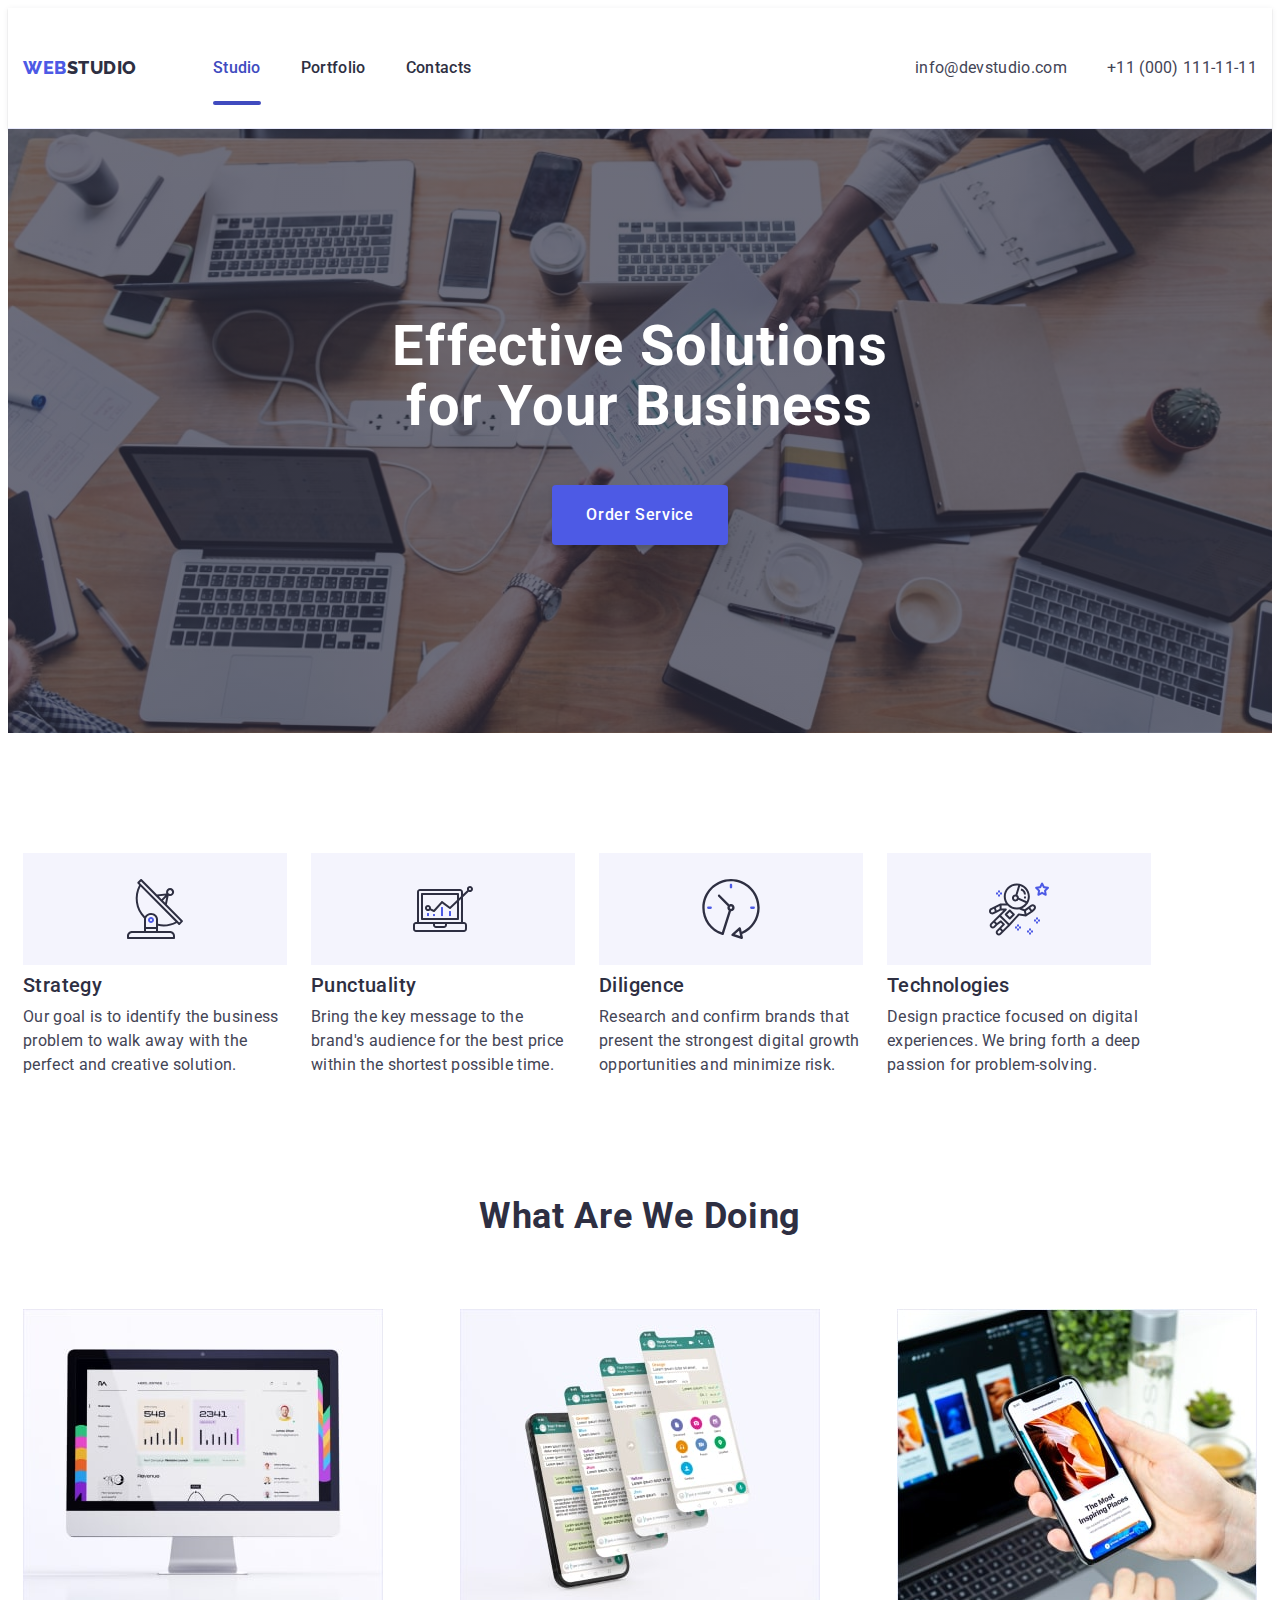
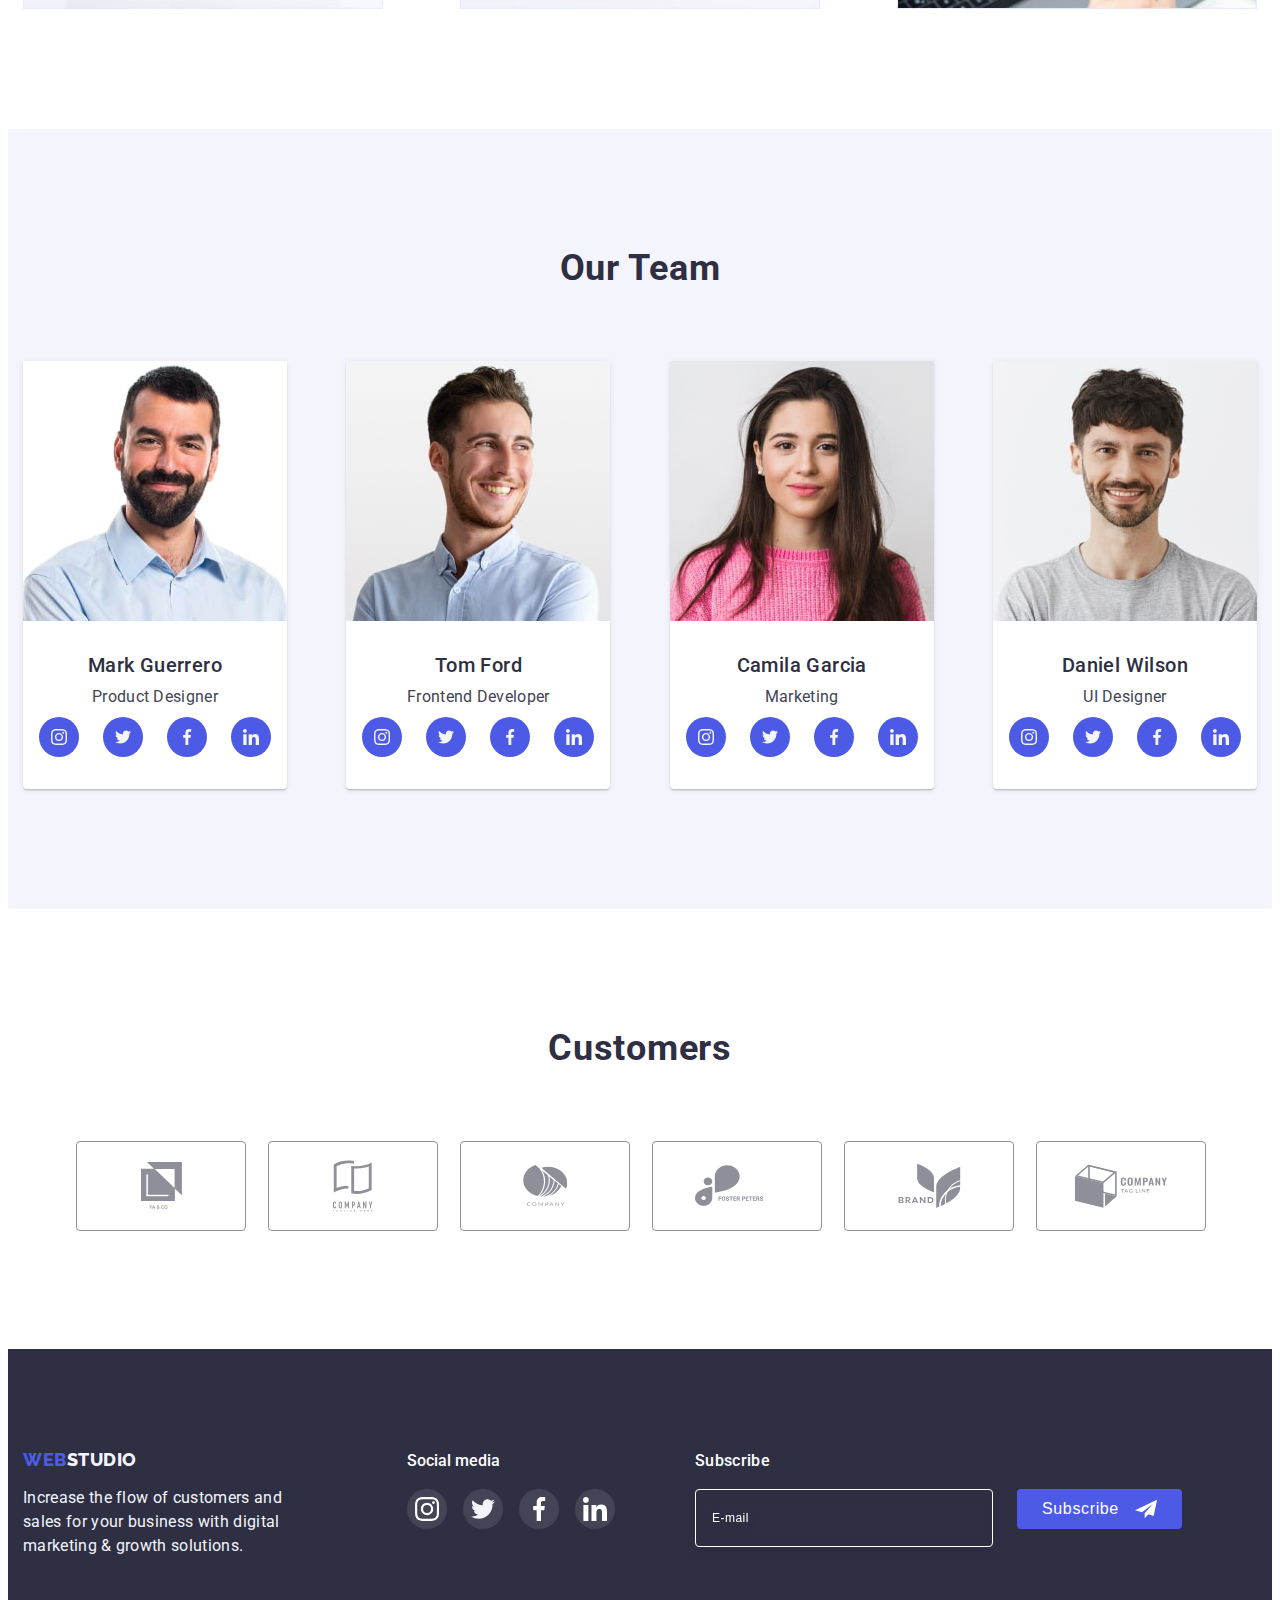
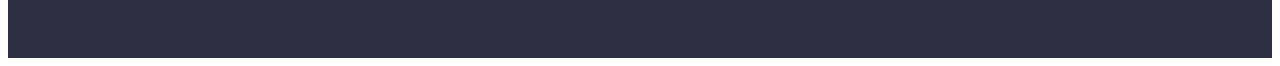
==== commit 6af8a807: "mobile header update" ====
--- a/index.html
+++ b/index.html
@@ -17,8 +17,19 @@
       crossorigin="anonymous"
       referrerpolicy="no-referrer"
     />
-
+    <!-- integrity="sha512-wpPYUAdjBVSE4KJnH1VR1HeZfpl1ub8YT/NKx4PuQ5NmX2tKuGu6U/JRp5y+Y8XG2tV+wKQpNHVUX03MfMFn9Q==" 
+    -->
     <link rel="stylesheet" href="./css/styles.css" />
+    <link
+      rel="stylesheet"
+      href="./css/styles-tablet.css"
+      media="screen and (min-width: 768px)"
+    />
+    <link
+      rel="stylesheet"
+      href="./css/styles-desktop.css"
+      media="screen and (min-width: 1158px)"
+    />
     <title>Студія</title>
   </head>
   <body>
@@ -30,15 +41,21 @@
           </a>
           <ul class="header-list list">
             <li class="item">
-              <a class="navigation-link link current" href="./index.html">Studio</a>
+              <a class="navigation-link link current" href="./index.html"
+                >Studio</a
+              >
             </li>
             <li class="item">
               <a class="navigation-link link" href="./portfolio.html"
-                >Portfolio</a>
-            </li>
-            <li class="item"><a class="navigation-link link" href="">Contacts</a></li>
+                >Portfolio</a
+              >
+            </li>
+            <li class="item">
+              <a class="navigation-link link" href="">Contacts</a>
+            </li>
           </ul>
         </nav>
+
         <address class="header-address">
           <ul class="address-list list">
             <li class="item">
@@ -53,13 +70,21 @@
             </li>
           </ul>
         </address>
+
+        <button type="button" class="mobile-menu-open" data-menu-open>
+          <svg class="mobile-menu-icon" width="32" height="22">
+            <use href="./images/icons.svg#icon-mobile-menu"></use>
+          </svg>
+        </button>
       </div>
     </header>
     <main>
       <section class="hero">
         <div class="container">
           <h1 class="hero-title">Effective Solutions for Your Business</h1>
-          <button type="button" class="button" data-modal-open>Order Service</button>
+          <button type="button" class="button" data-modal-open>
+            Order Service
+          </button>
         </div>
       </section>
 
@@ -70,8 +95,8 @@
             <li class="advantages-item">
               <h3 class="advantages-title">Strategy</h3>
               <p class="advantages-content">
-                Our goal is to identify the business problem to walk away with the
-                perfect and creative solution.
+                Our goal is to identify the business problem to walk away with
+                the perfect and creative solution.
               </p>
             </li>
             <li class="advantages-item icon-antenna">
@@ -129,12 +154,16 @@
           </ul>
         </div>
       </section>
-      <section class = "section-team">
+      <section class="section-team">
         <div class="container">
           <h2 class="team-main-header">Our Team</h2>
           <ul class="team-list list">
             <li class="team-list-item">
-              <img src="./images/teamcard1.jpg" alt="Mark Guerrero" width="264" />
+              <img
+                src="./images/teamcard1.jpg"
+                alt="Mark Guerrero"
+                width="264"
+              />
               <div class="team-item-block">
                 <h3 class="team-item-header">Mark Guerrero</h3>
                 <p class="team-item-text">Product Designer</p>
@@ -142,7 +171,11 @@
                   <li class="team-social-item">
                     <a class="team-social-link link" href="">
                       <svg class="team-social-icon" width="16" height="16">
-                        <use href="./images/icons.svg#icon-instagram" width="16px" height="16px"></use>
+                        <use
+                          href="./images/icons.svg#icon-instagram"
+                          width="16px"
+                          height="16px"
+                        ></use>
                       </svg>
                     </a>
                   </li>
@@ -179,7 +212,11 @@
                   <li class="team-social-item">
                     <a class="team-social-link link" href="">
                       <svg class="team-social-icon" width="16" height="16">
-                        <use href="./images/icons.svg#icon-instagram" width="16px" height="16px"></use>
+                        <use
+                          href="./images/icons.svg#icon-instagram"
+                          width="16px"
+                          height="16px"
+                        ></use>
                       </svg>
                     </a>
                   </li>
@@ -208,7 +245,11 @@
               </div>
             </li>
             <li class="team-list-item">
-              <img src="./images/teamcard3.jpg" alt="Camila Garcia" width="264" />
+              <img
+                src="./images/teamcard3.jpg"
+                alt="Camila Garcia"
+                width="264"
+              />
               <div class="team-item-block">
                 <h3 class="team-item-header">Camila Garcia</h3>
                 <p class="team-item-text">Marketing</p>
@@ -216,7 +257,11 @@
                   <li class="team-social-item">
                     <a class="team-social-link link" href="">
                       <svg class="team-social-icon" width="16" height="16">
-                        <use href="./images/icons.svg#icon-instagram" width="16px" height="16px"></use>
+                        <use
+                          href="./images/icons.svg#icon-instagram"
+                          width="16px"
+                          height="16px"
+                        ></use>
                       </svg>
                     </a>
                   </li>
@@ -245,7 +290,11 @@
               </div>
             </li>
             <li class="team-list-item">
-              <img src="./images/teamcard4.jpg" alt="Daniel Wilson" width="264" />
+              <img
+                src="./images/teamcard4.jpg"
+                alt="Daniel Wilson"
+                width="264"
+              />
               <div class="team-item-block">
                 <h3 class="team-item-header">Daniel Wilson</h3>
                 <p class="team-item-text">UI Designer</p>
@@ -253,7 +302,11 @@
                   <li class="team-social-item">
                     <a class="team-social-link link" href="">
                       <svg class="team-social-icon" width="16" height="16">
-                        <use href="./images/icons.svg#icon-instagram" width="16px" height="16px"></use>
+                        <use
+                          href="./images/icons.svg#icon-instagram"
+                          width="16px"
+                          height="16px"
+                        ></use>
                       </svg>
                     </a>
                   </li>
@@ -287,16 +340,17 @@
       <section class="customers">
         <div class="container">
           <h3 class="team-main-header">customers</h3>
-          <ul class="customers-list list"> 
+          <ul class="customers-list list">
             <li class="customers-item">
               <a class="customers-link link" href="">
                 <svg class="customers-link-icon" width="41" height="47">
                   <use href="./images/icons.svg#icon-partner1"></use>
-                </svg>
-              </a>
-            </li>
-           <li class="customers-item">
-            <a class="customers-link link" href="">
+                  <!-- <use href="./images/icons.svg#icon-mobile-menu"></use> -->
+                </svg>
+              </a>
+            </li>
+            <li class="customers-item">
+              <a class="customers-link link" href="">
                 <svg class="customers-link-icon" width="40" height="52">
                   <use href="./images/icons.svg#icon-partner2"></use>
                 </svg>
@@ -341,42 +395,54 @@
             >Web<span class="footer-logo-studio">Studio</span></a
           >
           <p class="footer-text">
-            Increase the flow of customers and sales for your business with digital
-            marketing & growth solutions.
+            Increase the flow of customers and sales for your business with
+            digital marketing & growth solutions.
           </p>
         </div>
         <div class="footer-socials">
           <h2 class="footer-social-header">Social media</h2>
           <ul class="footer-social-list list">
             <li class="footer-social-item">
-              <a class="footer-social-link link" href="" > 
+              <a class="footer-social-link link" href="">
                 <svg class="footer-link-icon" width="24" height="24">
                   <use href="./images/icons.svg#icon-instagram"></use>
                 </svg>
               </a>
             </li>
-            <li class="footer-social-item"><a class="footer-social-link link" href="" > 
-              <svg class="footer-link-icon" width="24" height="24">
-                <use href="./images/icons.svg#icon-twitter"></use>
-              </svg>
-            </a></li>
-            <li class="footer-social-item"><a class="footer-social-link link" href="" > 
-              <svg class="footer-link-icon" width="24" height="24">
-                <use href="./images/icons.svg#icon-facebook"></use>
-              </svg>
-            </a></li>
-            <li class="footer-social-item"><a class="footer-social-link link" href="" > 
-              <svg class="footer-link-icon" width="24" height="24">
-                <use href="./images/icons.svg#icon-linkedin"></use>
-              </svg>
-            </a></li>
-          </ul>
-        </div> 
+            <li class="footer-social-item">
+              <a class="footer-social-link link" href="">
+                <svg class="footer-link-icon" width="24" height="24">
+                  <use href="./images/icons.svg#icon-twitter"></use>
+                </svg>
+              </a>
+            </li>
+            <li class="footer-social-item">
+              <a class="footer-social-link link" href="">
+                <svg class="footer-link-icon" width="24" height="24">
+                  <use href="./images/icons.svg#icon-facebook"></use>
+                </svg>
+              </a>
+            </li>
+            <li class="footer-social-item">
+              <a class="footer-social-link link" href="">
+                <svg class="footer-link-icon" width="24" height="24">
+                  <use href="./images/icons.svg#icon-linkedin"></use>
+                </svg>
+              </a>
+            </li>
+          </ul>
+        </div>
         <div class="footer-subscribe">
           <p class="subscribe-text text">Subscribe</p>
           <form name="subscribe-form" class="subscribe-form">
             <label class="subscribe-form-field">
-              <input type="email" name="user_mail" class="subscribe-form-input" required placeholder="E-mail"/>
+              <input
+                type="email"
+                name="user_mail"
+                class="subscribe-form-input"
+                required
+                placeholder="E-mail"
+              />
             </label>
             <button type="submit" class="subscribe-form-submit">
               Subscribe
@@ -475,5 +541,6 @@
       </div>
     </div>
     <script src="./js/modal.js"></script>
+    <script src="./js/mobile-menu.js"></script>
   </body>
-</html>+</html>
--- a/css/styles.css
+++ b/css/styles.css
@@ -5,10 +5,10 @@
   --color-ocean: #404bbf;
   --color-iris: #4d5ae5;
   --color-slate: #434455;
-  --color-lite-slate: #8E8F99;
-  --color-green: #31D0AA;
+  --color-lite-slate: #8e8f99;
+  --color-green: #31d0aa;
   --modal-overlay-color: rgba(46, 47, 66, 0.4);
-  --modal-background-color: #FCFCFC;
+  --modal-background-color: #fcfcfc;
   --modal-navy-blue-color: rgba(46, 47, 66, 0.4);
   --typical-transition: 250ms cubic-bezier(0.4, 0, 0.2, 1);
 }
@@ -35,7 +35,7 @@
 }
 
 body {
-  font-family: "Roboto", sans-serif;
+  font-family: 'Roboto', sans-serif;
   color: var(--color-slate);
   background-color: var(--color-white);
 }
@@ -64,7 +64,9 @@
 .header {
   display: block;
   border-bottom: 1px solid #e7e9fc;
-  box-shadow: 0px 2px 1px rgba(46, 47, 66, 0.08), 0px 1px 1px rgba(46, 47, 66, 0.16), 0px 1px 6px rgba(46, 47, 66, 0.08);
+  box-shadow: 0px 2px 1px rgba(46, 47, 66, 0.08),
+    0px 1px 1px rgba(46, 47, 66, 0.16), 0px 1px 6px rgba(46, 47, 66, 0.08);
+  padding: 24px 0;
 }
 
 .header-style,
@@ -76,18 +78,46 @@
   justify-content: space-between;
 }
 
-.header-list {
+@media screen and (max-width: 767px) {
+  .header-list {
+    display: none;
+  }
+  .address-list {
+    display: none;
+  }
+}
+/* .header-list {
   margin-left: 76px;
 }
 .header-list .item:not(:last-child) {
   margin-right: 40px;
-}
+} */
 
 /* .header-list .item:last-child {
   margin-right: 0;
 } */
+
+.mobile-menu-open {
+  line-height: 0;
+  padding: 0;
+  /* outline: 1px solid red; */
+  border: none;
+  background: transparent;
+  transition-property: opacity;
+  transition-duration: 250ms;
+  transition-timing-function: var(--typical-transition);
+  /* display: flex;
+  margin-left: auto; */
+}
+
+.mobile-menu-icon {
+  stroke: var(--color-navy-blue);
+}
 .container {
-  width: 1158px;
+  /* display: flex;
+  align-items: center;
+  justify-content: space-between; */
+  /* width: 1158px; */
   padding-left: 15px;
   padding-right: 15px;
   margin: 0 auto;
@@ -95,7 +125,7 @@
   /* outline: 1px solid red; */
 }
 .header-logo {
-  font-family: "Raleway", sans-serif;
+  font-family: 'Raleway', sans-serif;
   font-weight: 800;
   font-size: 18px;
   line-height: 1.17;
@@ -128,7 +158,7 @@
 }
 
 .current::after {
-  content: "";
+  content: '';
   position: absolute;
   left: 0;
   bottom: -1px;
@@ -153,14 +183,13 @@
 }
 
 .contacts-link {
-  font-family: "Roboto";
+  font-family: 'Roboto';
   /* font-weight: 400; */
   font-size: 16px;
   line-height: 1.5;
   letter-spacing: 0.02em;
   color: var(--color-slate);
   transition: color var(--typical-transition);
-
 }
 
 .contacts-link:is(:hover, :focus) {
@@ -180,13 +209,16 @@
   padding-top: 188px;
   padding-bottom: 188px;
   max-width: 1440px;
-  background-image: linear-gradient(rgba(46, 47, 66, 0.7), rgba(46, 47, 66, 0.7)), url('../images/hero-pic.jpg');
+  background-image: linear-gradient(
+      rgba(46, 47, 66, 0.7),
+      rgba(46, 47, 66, 0.7)
+    ),
+    url('../images/hero-pic.jpg');
   background-repeat: no-repeat;
   background-position: center;
   background-size: cover;
   margin: 0 auto;
 }
-
 
 .hero-title {
   display: block;
@@ -225,7 +257,6 @@
 
 .advantages-logo {
   display: block;
-
 }
 
 .section-advantages {
@@ -242,7 +273,7 @@
   /* background-image: url('../images/antenna1.svg'); */
 }
 
-.advantages-item::before  {
+.advantages-item::before {
   display: block;
   /* width: 264px; */
   height: 112px;
@@ -253,32 +284,24 @@
   background-color: var(--color-cloud);
   margin-bottom: 8px;
   /* background-image: url("../images/icons.svg#antenna");../images/antenna.svg advantages-item */
-  
-}
-
-.advantages-item:nth-child(1):before  {
+}
+
+.advantages-item:nth-child(1):before {
   /* background-image: url("../images/icons.svg#advantages-item"); */
-  background-image: url("../images/antenna.svg");
-  
-}
-
-.advantages-item:nth-child(2):before  {
-  background-image: url("../images/diagram.svg");
-  
-}
-
-.advantages-item:nth-child(3):before  {
-  background-image: url("../images/clock.svg");
-  
-}
-
-.advantages-item:nth-child(4):before  {
-  background-image: url("../images/astronaut.svg");
-  
-}
-
-
-
+  background-image: url('../images/antenna.svg');
+}
+
+.advantages-item:nth-child(2):before {
+  background-image: url('../images/diagram.svg');
+}
+
+.advantages-item:nth-child(3):before {
+  background-image: url('../images/clock.svg');
+}
+
+.advantages-item:nth-child(4):before {
+  background-image: url('../images/astronaut.svg');
+}
 
 /* <svg class="advantages-logo" width="150" height="150">
                 <use href="./images/icons.svg#icon-antenna"></use>
@@ -347,8 +370,8 @@
 .team-list-item {
   background-color: var(--color-white);
   border-radius: 0px 0px 4px 4px;
-  box-shadow: 0px 1px 6px rgba(46, 47, 66, 0.08), 0px 1px 1px rgba(46, 47, 66, 0.16), 0px 2px 1px rgba(46, 47, 66, 0.08);
-
+  box-shadow: 0px 1px 6px rgba(46, 47, 66, 0.08),
+    0px 1px 1px rgba(46, 47, 66, 0.16), 0px 2px 1px rgba(46, 47, 66, 0.08);
 }
 
 .team-item-block {
@@ -370,7 +393,7 @@
   text-align: center;
   letter-spacing: 0.02em;
   color: var(--color-slate);
-  margin-top:  8px;
+  margin-top: 8px;
 }
 
 .team-social-list {
@@ -412,8 +435,6 @@
   margin-top: 72px;
   justify-content: center;
   gap: 24px;
-  
-
 }
 
 .customers-item {
@@ -421,7 +442,7 @@
   height: 88px;
   /* color: var(--color-lite-slate); */
   /* fill: currentColor; */
-} 
+}
 
 .customers-link {
   /* color: var(--color-lite-slate); */
@@ -434,7 +455,7 @@
   border-radius: 4px;
   fill: var(--color-lite-slate); /*currentColor;*/
   transition: fill var(--typical-transition),
-  border-color  var(--typical-transition);
+    border-color var(--typical-transition);
 }
 
 .customers-link:is(:hover, :focus) {
@@ -446,7 +467,8 @@
 .footer {
   background: var(--color-navy-blue);
   padding-top: 100px;
-  padding-bottom: 100px;}
+  padding-bottom: 100px;
+}
 
 .footer-container {
   display: flex;
@@ -583,7 +605,6 @@
 
 .subscribe-form-icon {
   fill: var(--color-white);
-  
 }
 
 /** Hover and focus for button 'Subscribe'*/
@@ -597,7 +618,6 @@
   justify-content: center; */
 }
 
-
 /* portfolio */
 .portfolio-projects-section {
   padding-top: 96px;
@@ -605,7 +625,7 @@
 }
 
 .filters-list {
-   display: flex;
+  display: flex;
   justify-content: center;
   margin-bottom: 72px;
   /* padding-top: 96px;
@@ -619,7 +639,7 @@
 .portfolio-button {
   padding: 12px 24px;
 
-  font-family: "Roboto", sans-serif;
+  font-family: 'Roboto', sans-serif;
   font-weight: 500;
   font-size: 16px;
   line-height: 1.5;
@@ -634,15 +654,14 @@
   border-radius: 4px;
   cursor: pointer;
   transition: color var(--typical-transition),
-  box-shadow var(--typical-transition),
-  background var(--typical-transition),
-  border-color  var(--typical-transition);
-
+    box-shadow var(--typical-transition), background var(--typical-transition),
+    border-color var(--typical-transition);
 }
 
 .portfolio-button:is(:hover, :focus) {
   color: var(--color-white);
-  box-shadow: 0px 3px 1px rgba(0, 0, 0, 0.1), 0px 2px 1px rgba(0, 0, 0, 0.08), 0px 2px 2px rgba(0, 0, 0, 0.12);
+  box-shadow: 0px 3px 1px rgba(0, 0, 0, 0.1), 0px 2px 1px rgba(0, 0, 0, 0.08),
+    0px 2px 2px rgba(0, 0, 0, 0.12);
   background: var(--color-ocean);
   border-color: transparent;
 }
@@ -664,13 +683,14 @@
   transition: box-shadow var(--typical-transition);
 }
 .portfolio-projets-item:is(:hover, :focus) {
-  box-shadow: 0px 1px 6px rgba(46, 47, 66, 0.08), 0px 1px 1px rgba(46, 47, 66, 0.16), 0px 2px 1px rgba(46, 47, 66, 0.08);
+  box-shadow: 0px 1px 6px rgba(46, 47, 66, 0.08),
+    0px 1px 1px rgba(46, 47, 66, 0.16), 0px 2px 1px rgba(46, 47, 66, 0.08);
 }
 .portfolio-item-container {
   padding: 32px 16px;
-  border-bottom: 1px solid #E7E9FC;
-  border-left:  1px solid #E7E9FC;
-  border-right:  1px solid #E7E9FC;
+  border-bottom: 1px solid #e7e9fc;
+  border-left: 1px solid #e7e9fc;
+  border-right: 1px solid #e7e9fc;
 }
 
 /** Overlay portfolio items */
@@ -703,7 +723,6 @@
   transform: translateY(0);
 }
 
-
 .project-item-header {
   /* margin-top: 32px; */
   margin-bottom: 8px;
@@ -732,9 +751,8 @@
 
   opacity: 1;
 
-  transition:
-      opacity var(--typical-transition),
-      visibility var(--typical-transition);
+  transition: opacity var(--typical-transition),
+    visibility var(--typical-transition);
 }
 
 .backdrop.is-hidden {
@@ -759,7 +777,8 @@
   padding-top: 72px;
 
   background-color: var(--modal-background-color);
-  box-shadow: 0px 1px 1px rgba(0, 0, 0, 0.14), 0px 1px 3px rgba(0, 0, 0, 0.12), 0px 2px 1px rgba(0, 0, 0, 0.2);
+  box-shadow: 0px 1px 1px rgba(0, 0, 0, 0.14), 0px 1px 3px rgba(0, 0, 0, 0.12),
+    0px 2px 1px rgba(0, 0, 0, 0.2);
   border-radius: 4px;
 
   transition: transform var(--typical-transition);
@@ -779,9 +798,8 @@
   border: 1px solid rgba(0, 0, 0, 0.1);
   border-radius: 50%;
 
-  transition:
-      background-color var(--typical-transition),
-      border-color var(--typical-transition);
+  transition: background-color var(--typical-transition),
+    border-color var(--typical-transition);
 }
 
 .modal-button-icon {
@@ -815,7 +833,6 @@
   letter-spacing: 0.02em;
   font-weight: 500;
   color: var(--color-navy-blue);
-  
 }
 
 .modal-form {
@@ -870,7 +887,7 @@
 }
 
 /** Focus for modal icon*/
-.modal-form-input:focus+.input-icon {
+.modal-form-input:focus + .input-icon {
   fill: var(--color-iris);
 }
 
@@ -938,13 +955,12 @@
   border-radius: 2px;
   cursor: pointer;
 
-  transition:
-      background-color var(--typical-transition),
-      background-image var(--typical-transition);
+  transition: background-color var(--typical-transition),
+    background-image var(--typical-transition);
 }
 
 /** Active checkbox modal form */
-.modal-form-policy:checked+.modal-form-policy-checkbox {
+.modal-form-policy:checked + .modal-form-policy-checkbox {
   background-color: var(--color-ocean);
   border-color: var(--color-ocean);
 }
@@ -956,11 +972,11 @@
 }
 
 /** Active icon in checkbox modal form */
-.modal-form-policy:checked+.modal-form-policy-checkbox>.checkbox-icon {
+.modal-form-policy:checked + .modal-form-policy-checkbox > .checkbox-icon {
   opacity: 1;
 }
 
-.modal-form-policy-field>a {
+.modal-form-policy-field > a {
   text-decoration: underline;
   color: var(--color-iris);
 }
@@ -990,4 +1006,4 @@
 .modal-form-submit:hover,
 .modal-form-submit:focus {
   background-color: var(--color-ocean);
-}+}
--- a/css/styles-tablet.css
+++ b/css/styles-tablet.css
@@ -0,0 +1,19 @@
+.header-list {
+  margin-left: 76px;
+}
+
+.header-list .item:not(:last-child) {
+  margin-right: 40px;
+}
+
+/* .address-list {
+   display: block; 
+} */
+
+.address-list .item + .item {
+  margin-left: 40px;
+}
+
+.mobile-menu-open {
+  display: none;
+}
